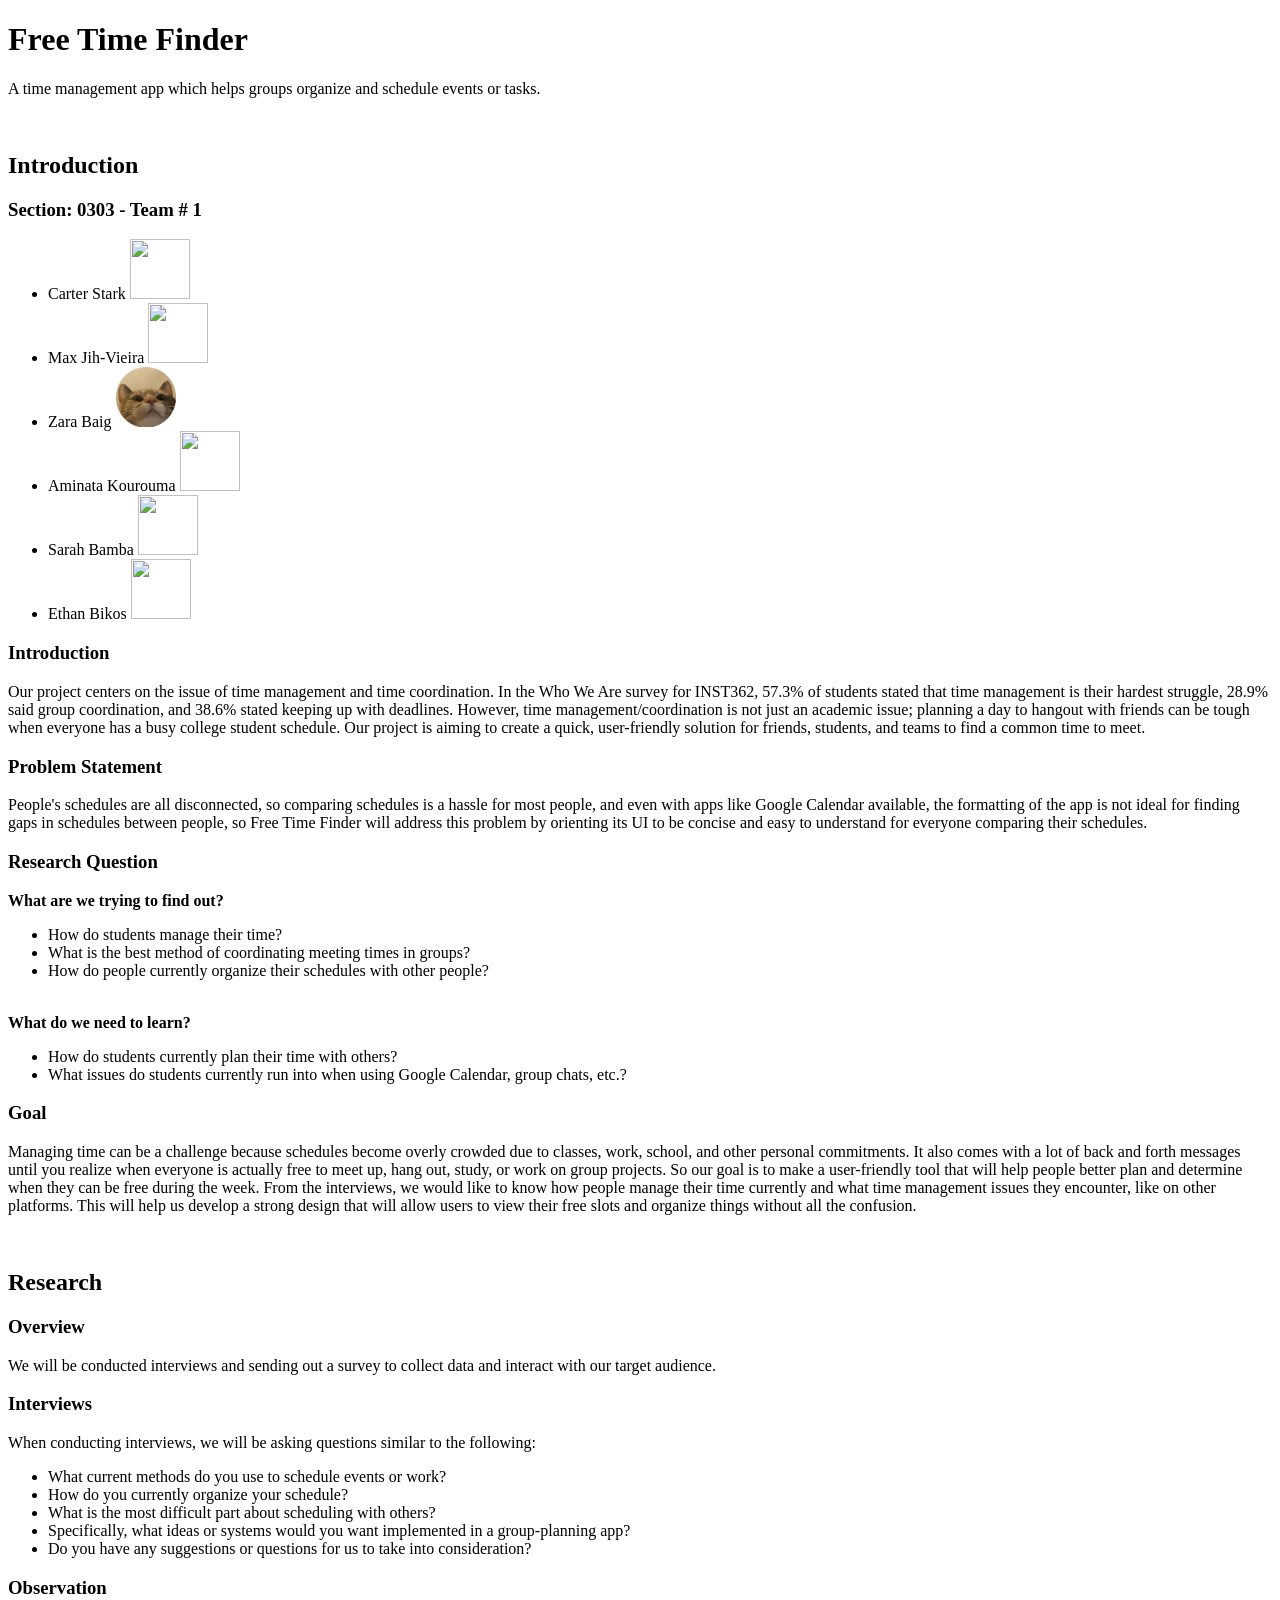
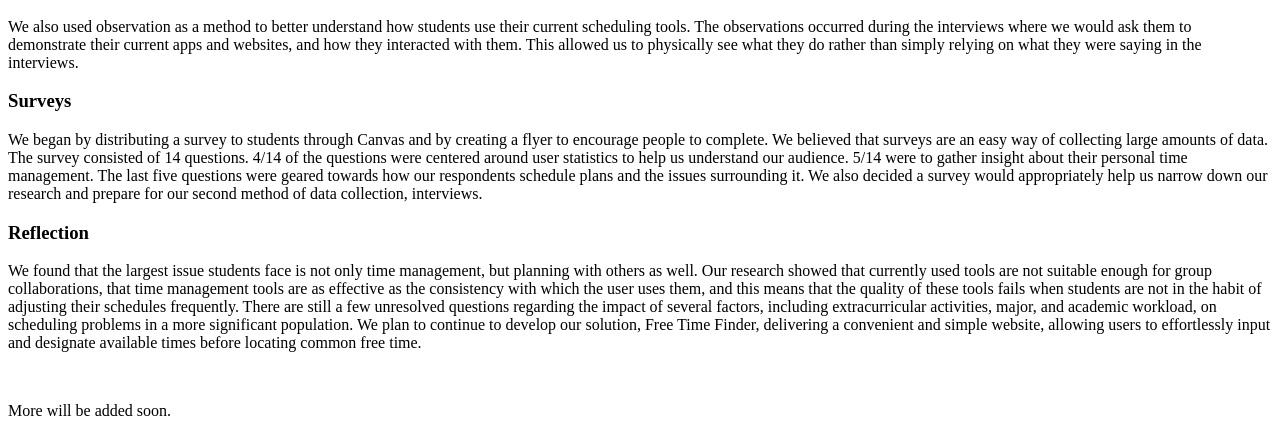
==== pages/home.html @ cfeb42d0 "Added to research section." ====
<!DOCTYPE html>
<html lang="en">
<head>
    <meta charset="UTF-8">
    <meta name="viewport" content="width=device-width, initial-scale=1.0">
    <title>Home</title>
    <link rel="icon" href="../images/ADTX7288.PNG">
    <link rel="stylesheet" href="../css/base.css">
    <link rel="stylesheet" href="../css/home.css">
</head>
<body>
    <main>
        <div class="title">
            <h1>Free Time Finder</h1>
            <p>A time management app which helps groups organize and schedule events or tasks.</p>
        </div><br>
        <div class="intro">
            <h2>Introduction</h2>
            <div id="team_info">
                <h3>Section: 0303 - Team # 1</h3>
                <ul>
                    <li>Carter Stark <img src="../images/rimuru.png" height="60px" width="60px"></li>
                    <li>Max Jih-Vieira <img src="../images/max.png" height="60px" width="60px"></li>
                    <li>Zara Baig <img src="../images/cat.png" height="60px" width="60px"></li>
                    <li>Aminata Kourouma <img src="../images/dog2.png" height="60px" width="60px"></li>
                    <li>Sarah Bamba <img src="../images/dog.png" height="60px" width="60px"></li>
                    <li>Ethan Bikos <img src="../images/554.png" height="60px" width="60px"></li>
                </ul>
            </div>
            <div id="intro">
                <h3>Introduction</h3>
                <p>
                    Our project centers on the issue of time management and time 
                    coordination. In the Who We Are survey for INST362, 57.3% of students 
                    stated that time management is their hardest struggle, 28.9% said 
                    group coordination, and 38.6% stated keeping up with deadlines. 
                    However, time management/coordination is not just an academic issue; 
                    planning a day to hangout with friends can be tough when everyone has 
                    a busy college student schedule. Our project is aiming to create a 
                    quick, user-friendly solution for friends, students, and teams to find 
                    a common time to meet.
                </p>
            </div>
            <div id="problem_statement">
                <h3>Problem Statement</h3>
                <p>
                    People's schedules are all disconnected, so comparing schedules is 
                    a hassle for most people, and even with apps like Google Calendar 
                    available, the formatting of the app is not ideal for finding gaps 
                    in schedules between people, so Free Time Finder will address this 
                    problem by orienting its UI to be concise and easy to understand 
                    for everyone comparing their schedules.
                </p>
            </div>
            <div id="research">
                <h3>Research Question</h3>
                <b>What are we trying to find out?</b><br>
                <ul id="flush_left">
                    <li>How do students manage their time?</li>
                    <li>What is the best method of coordinating meeting times in groups?</li>
                    <li>How do people currently organize their schedules with other people?</li>
                </ul><br>
                <b>What do we need to learn?</b><br>
                <ul id="flush_left">
                    <li>How do students currently plan their time with others?</li>
                    <li>What issues do students currently run into when using Google Calendar, group chats, etc.?</li>
                </ul>
            </div>
            <div id="goal">
                <h3>Goal</h3>
                <p>
                    Managing time can be a challenge because schedules become overly crowded due to classes, work, school, 
                    and other personal commitments. It also comes with a lot of back and forth messages until you realize when 
                    everyone is actually free to meet up, hang out, study, or work on group projects. So our goal is to make a 
                    user-friendly tool that will help people better plan and determine when they can be free during the week. 
                    From the interviews, we would like to know how people manage their time currently and what time management 
                    issues they encounter, like on other platforms. This will help us develop a strong design that will allow 
                    users to view their free slots and organize things without all the confusion.
                </p>
            </div>
        </div><br>
        <div class="research">
            <h2>Research</h2>
            <div id="overview">
                <h3>Overview</h3>
                <p>
                    We will be conducted interviews and sending out a survey to collect data 
                    and interact with our target audience.
                </p>
            </div>
            <div id="interviews">
                <h3>Interviews</h3>
                <p>When conducting interviews, we will be asking questions similar to the following:</p>
                <ul id="flush_left">
                    <li>What current methods do you use to schedule events or work?</li>
                    <li>How do you currently organize your schedule?</li>
                    <li>What is the most difficult part about scheduling with others?</li>
                    <li>Specifically, what ideas or systems would you want implemented in a group-planning app?</li>
                    <li>Do you have any suggestions or questions for us to take into consideration?</li>
                </ul>
            </div>
            <div id="observation">
                <h3>Observation</h3>
                <p>
                    We also used observation as a method to better understand how students use their current scheduling tools. 
                    The observations occurred during the interviews where we would ask them to demonstrate their current apps 
                    and websites, and how they interacted with them. This allowed us to physically see what they do rather than 
                    simply relying on what they were saying in the interviews.
                </p>
            </div>
            <div id="surveys">
                <h3>Surveys</h3>
                <p>
                    We began by distributing a survey to students through Canvas and by creating a flyer to encourage people to complete. 
                    We believed that surveys are an easy way of collecting large amounts of data. The survey consisted of 14 questions. 
                    4/14 of the questions were centered around user statistics to help us understand our audience. 5/14 were to gather 
                    insight about their personal time management. The last five questions were geared towards how our respondents schedule 
                    plans and the issues surrounding it. We also decided a survey would appropriately help us narrow down our research and 
                    prepare for our second method of data collection, interviews.
                </p>
            </div>
            <div class="reflection">
                <h3>Reflection</h3>
                <p>
                    We found that the largest issue students face is not only time management, but planning with others as well. Our research 
                    showed that currently used tools are not suitable enough for group collaborations, that time management tools are as effective 
                    as the consistency with which the user uses them, and this means that the quality of these tools fails when students are not in 
                    the habit of adjusting their schedules frequently. There are still a few unresolved questions regarding the impact of several 
                    factors, including extracurricular activities, major, and academic workload, on scheduling problems in a more significant population. 
                    We plan to continue to develop our solution, Free Time Finder, delivering a convenient and simple website, allowing users to 
                    effortlessly input and designate available times before locating common free time.
                </p>
            </div>
        </div><br>
        <footer>
            <p>More will be added soon.</p>
        </footer>
    </main>
</body>
</html>
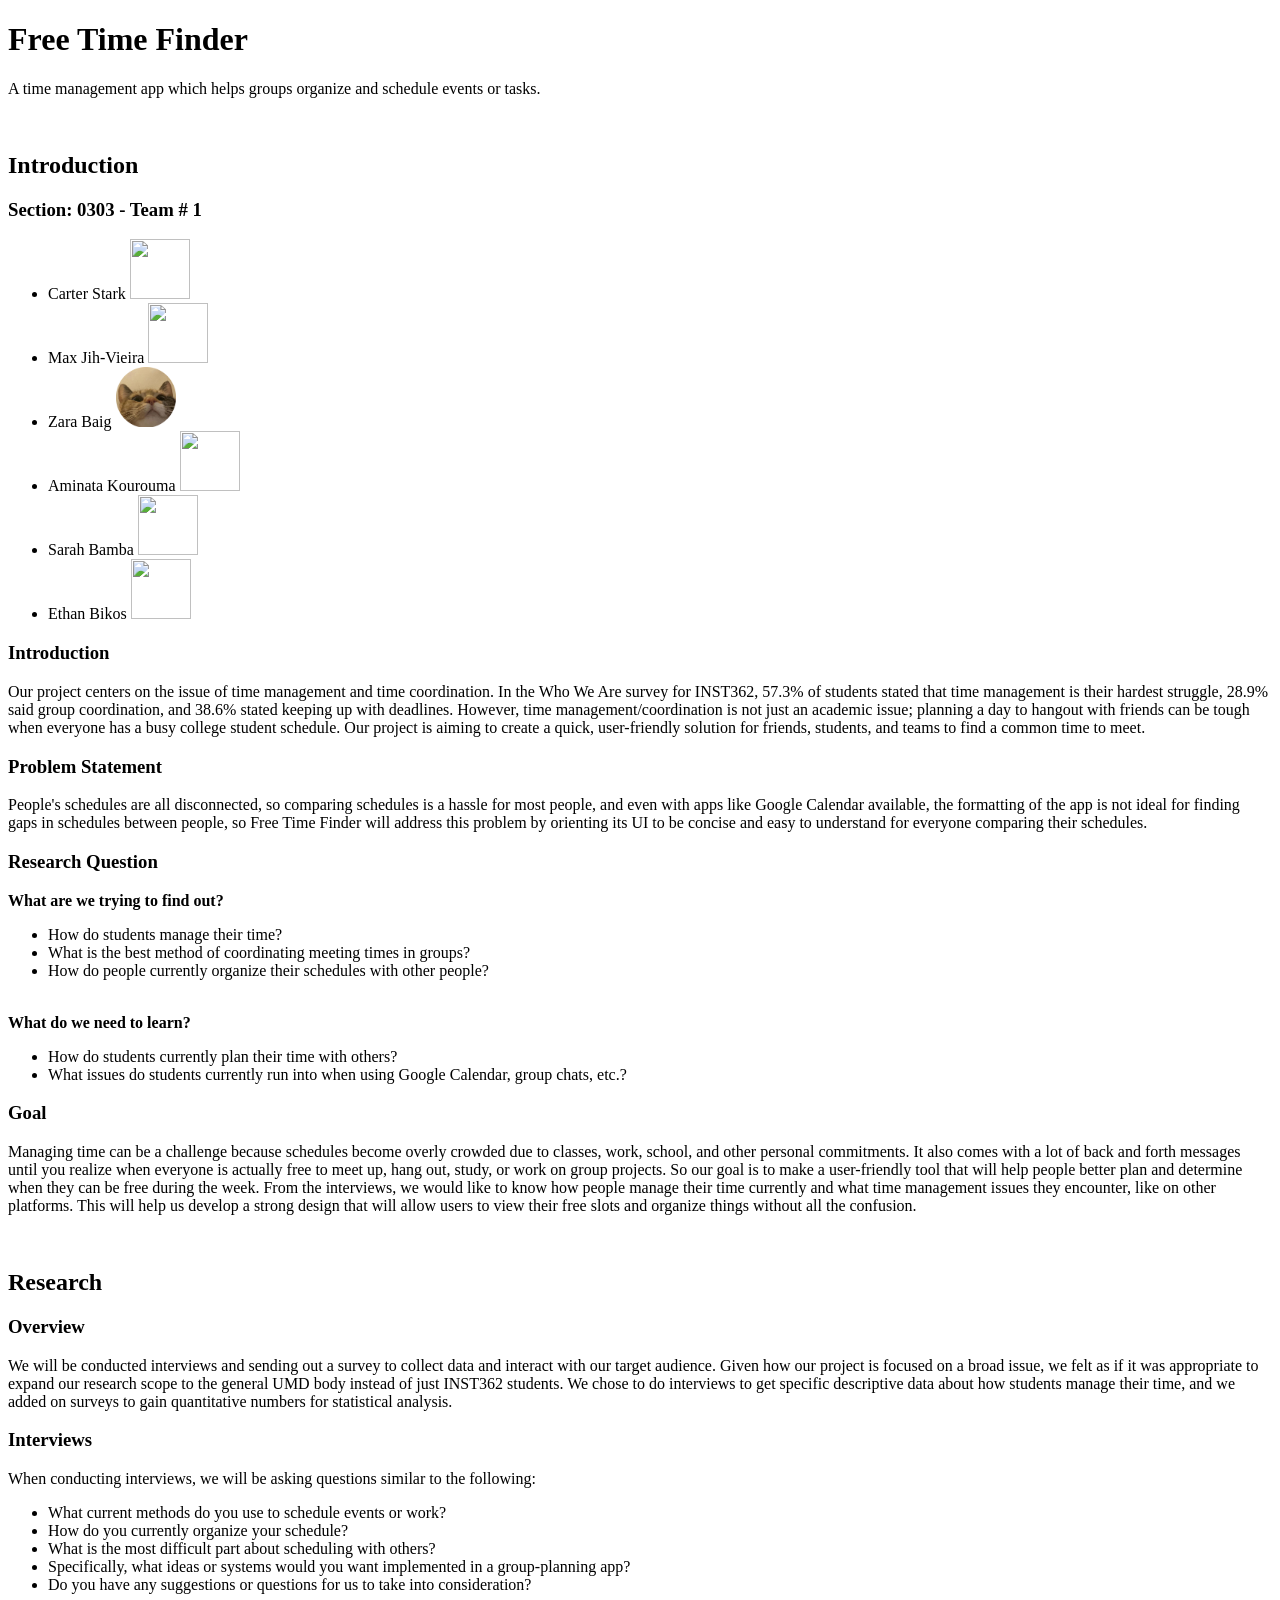
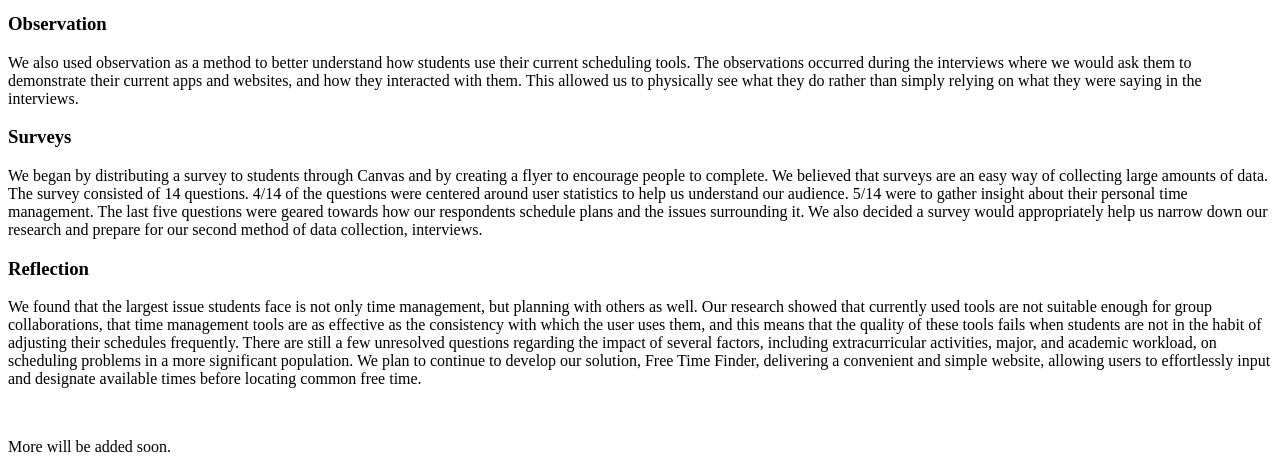
==== commit 3093ef0b: "Merge branch 'develop' of https://github.com/dev-slife/time-enforcer into develop fixed merge confli" ====
--- a/pages/home.html
+++ b/pages/home.html
@@ -85,7 +85,7 @@
                 <h3>Overview</h3>
                 <p>
                     We will be conducted interviews and sending out a survey to collect data 
-                    and interact with our target audience.
+                    and interact with our target audience. Given how our project is focused on a broad issue, we felt as if it was appropriate to expand our research scope to the general UMD body instead of just INST362 students. We chose to do interviews to get specific descriptive data about how students manage their time, and we added on surveys to gain quantitative numbers for statistical analysis.
                 </p>
             </div>
             <div id="interviews">
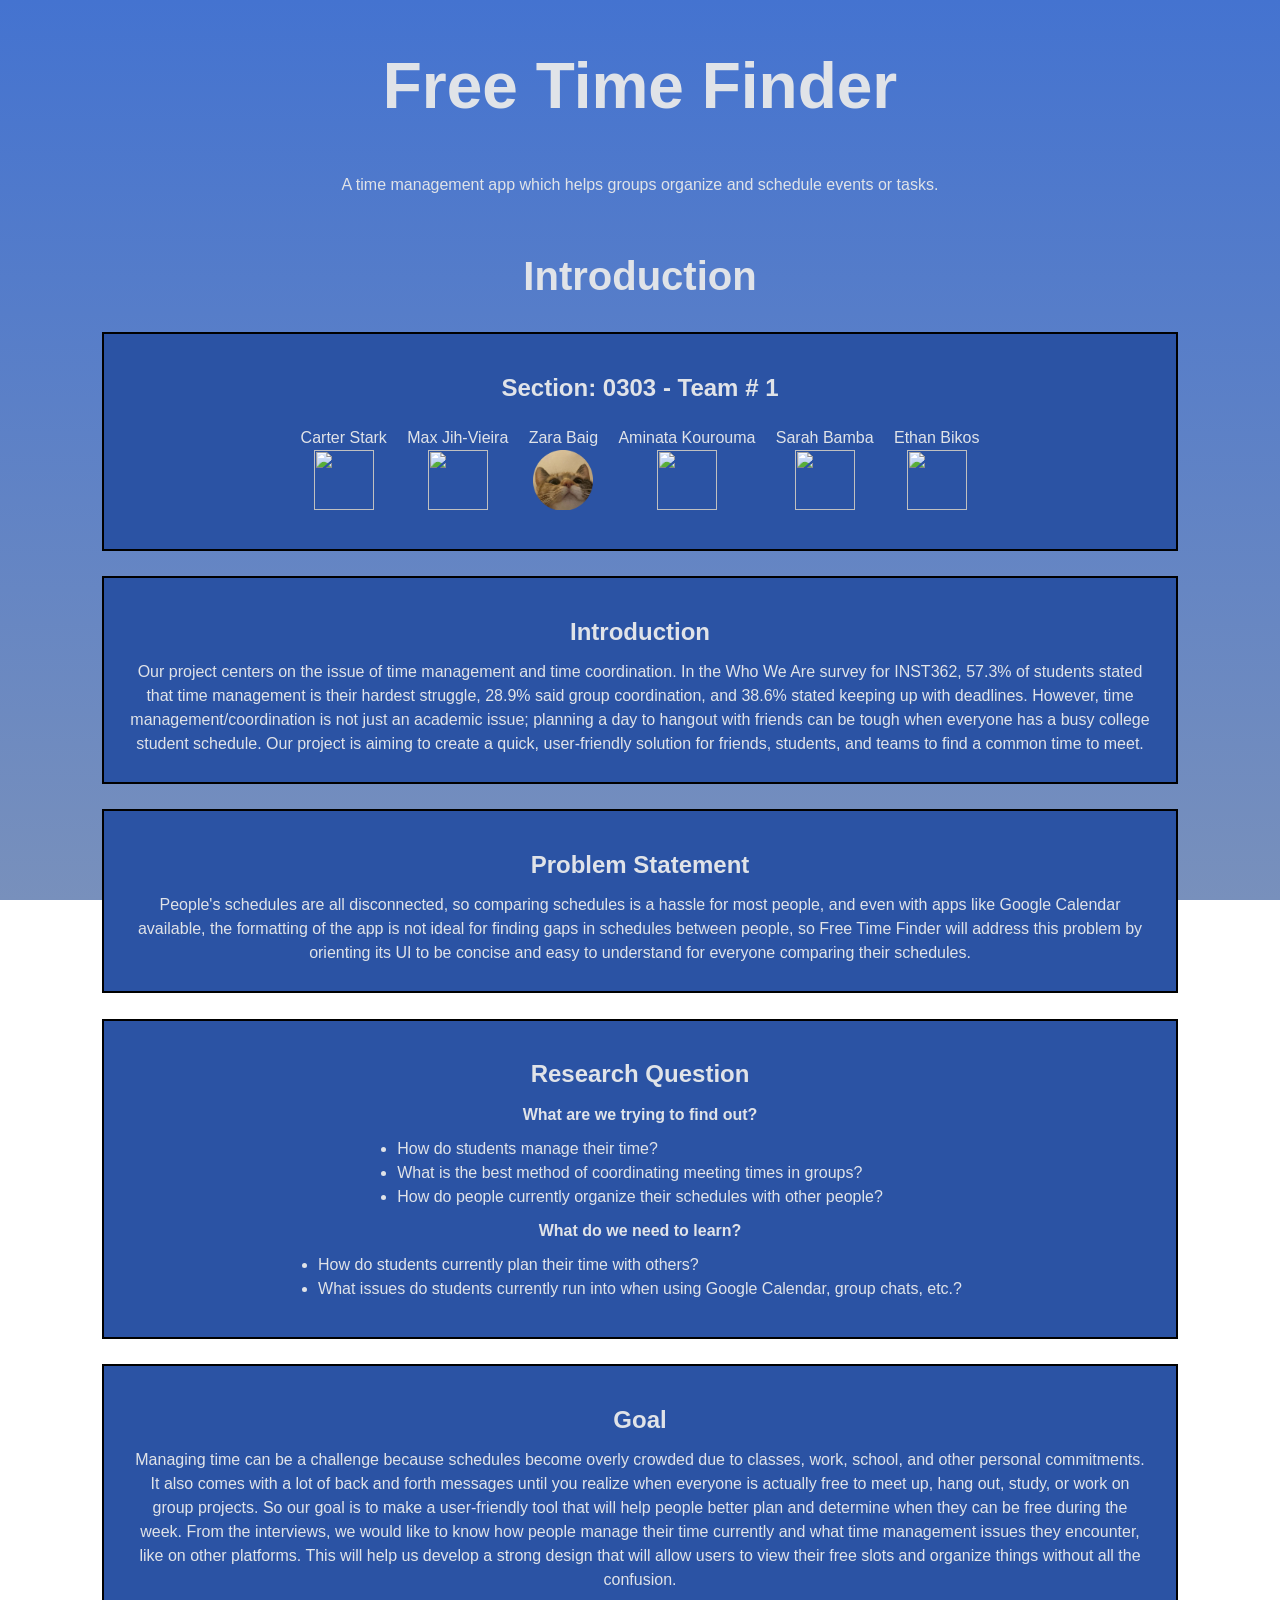
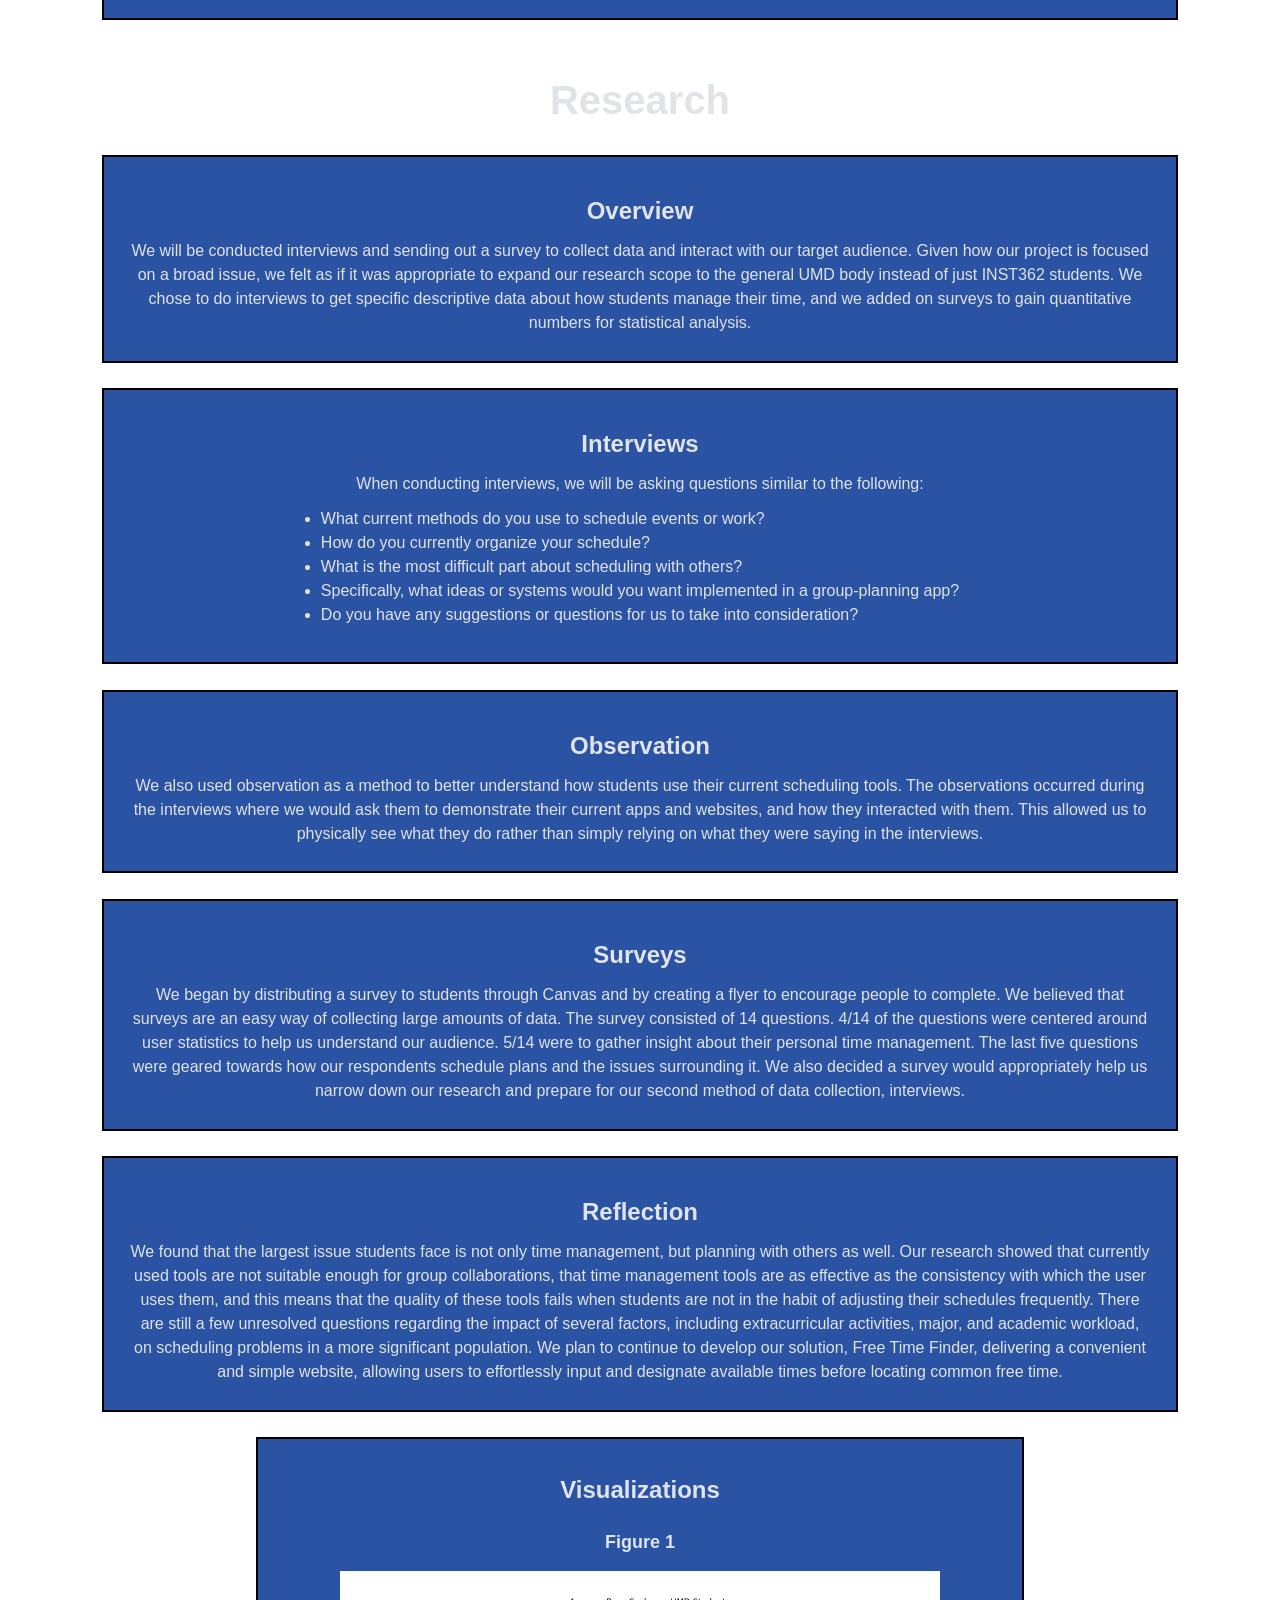
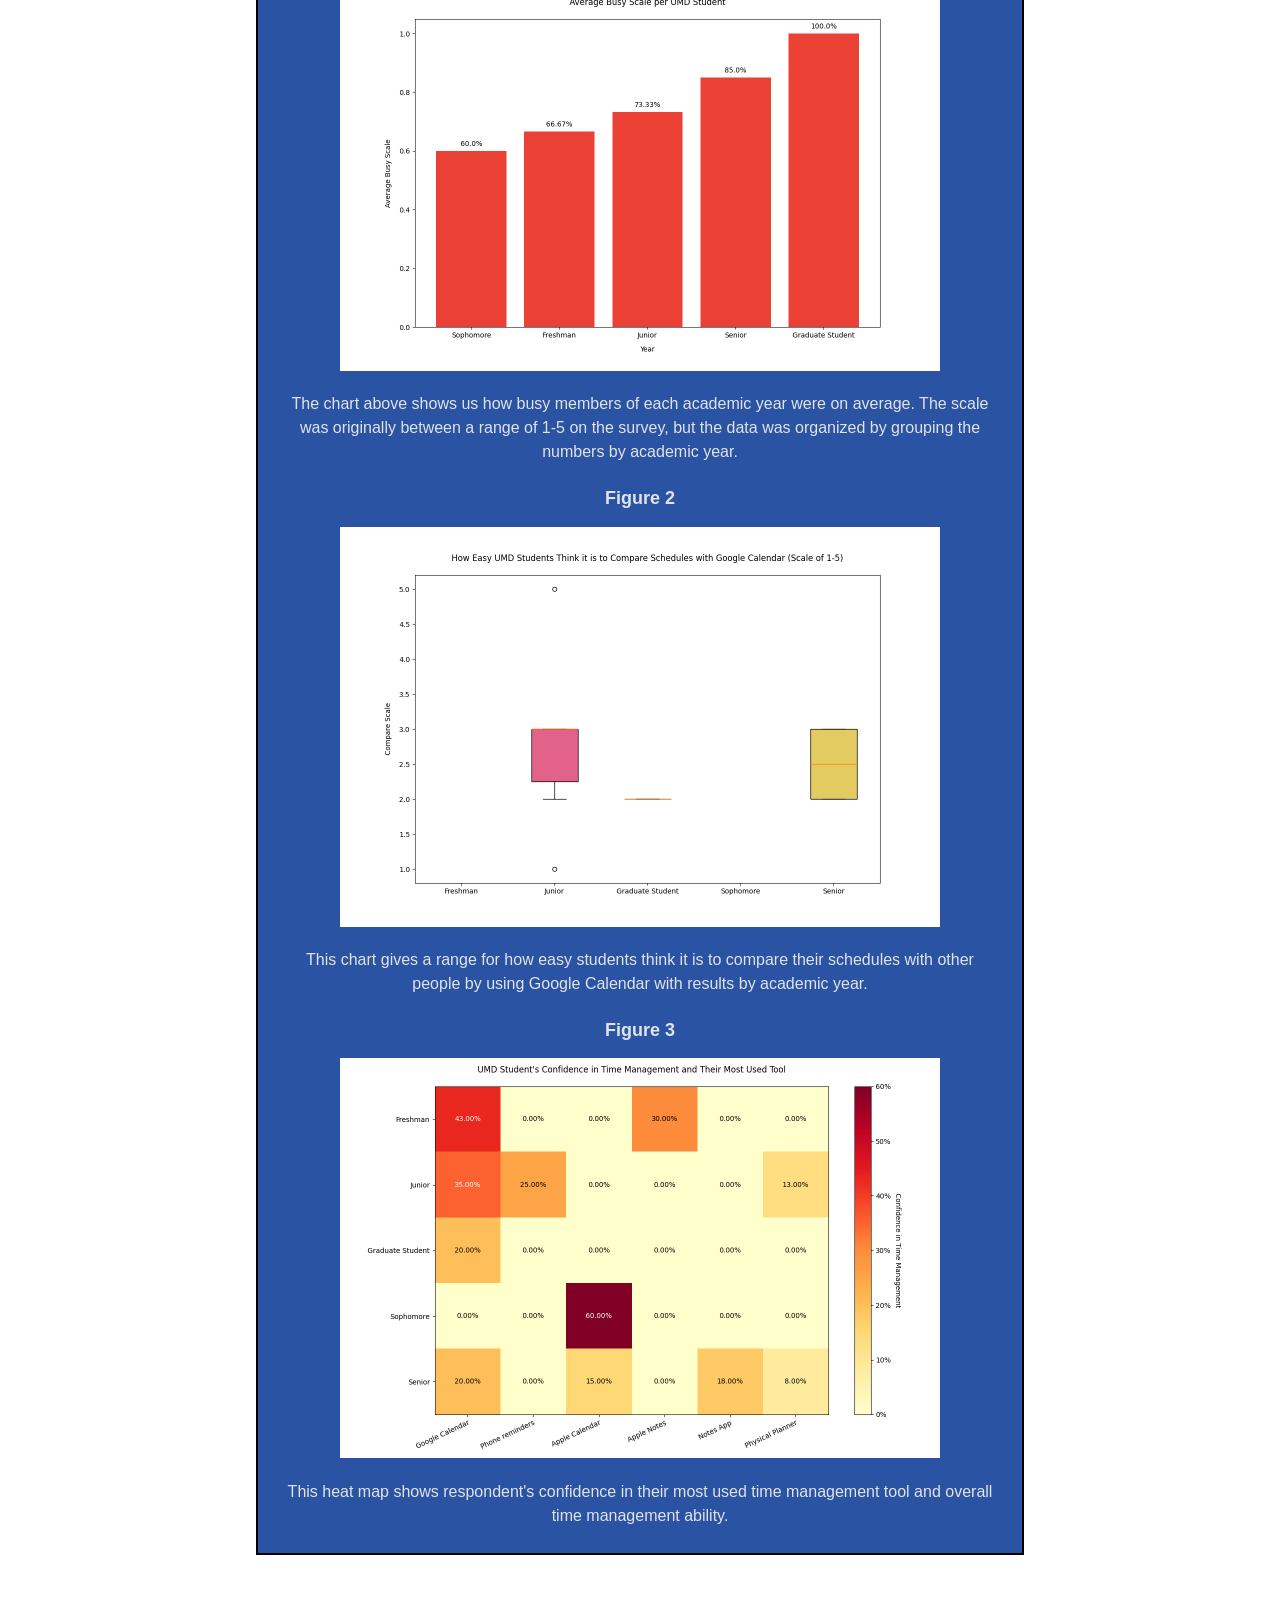
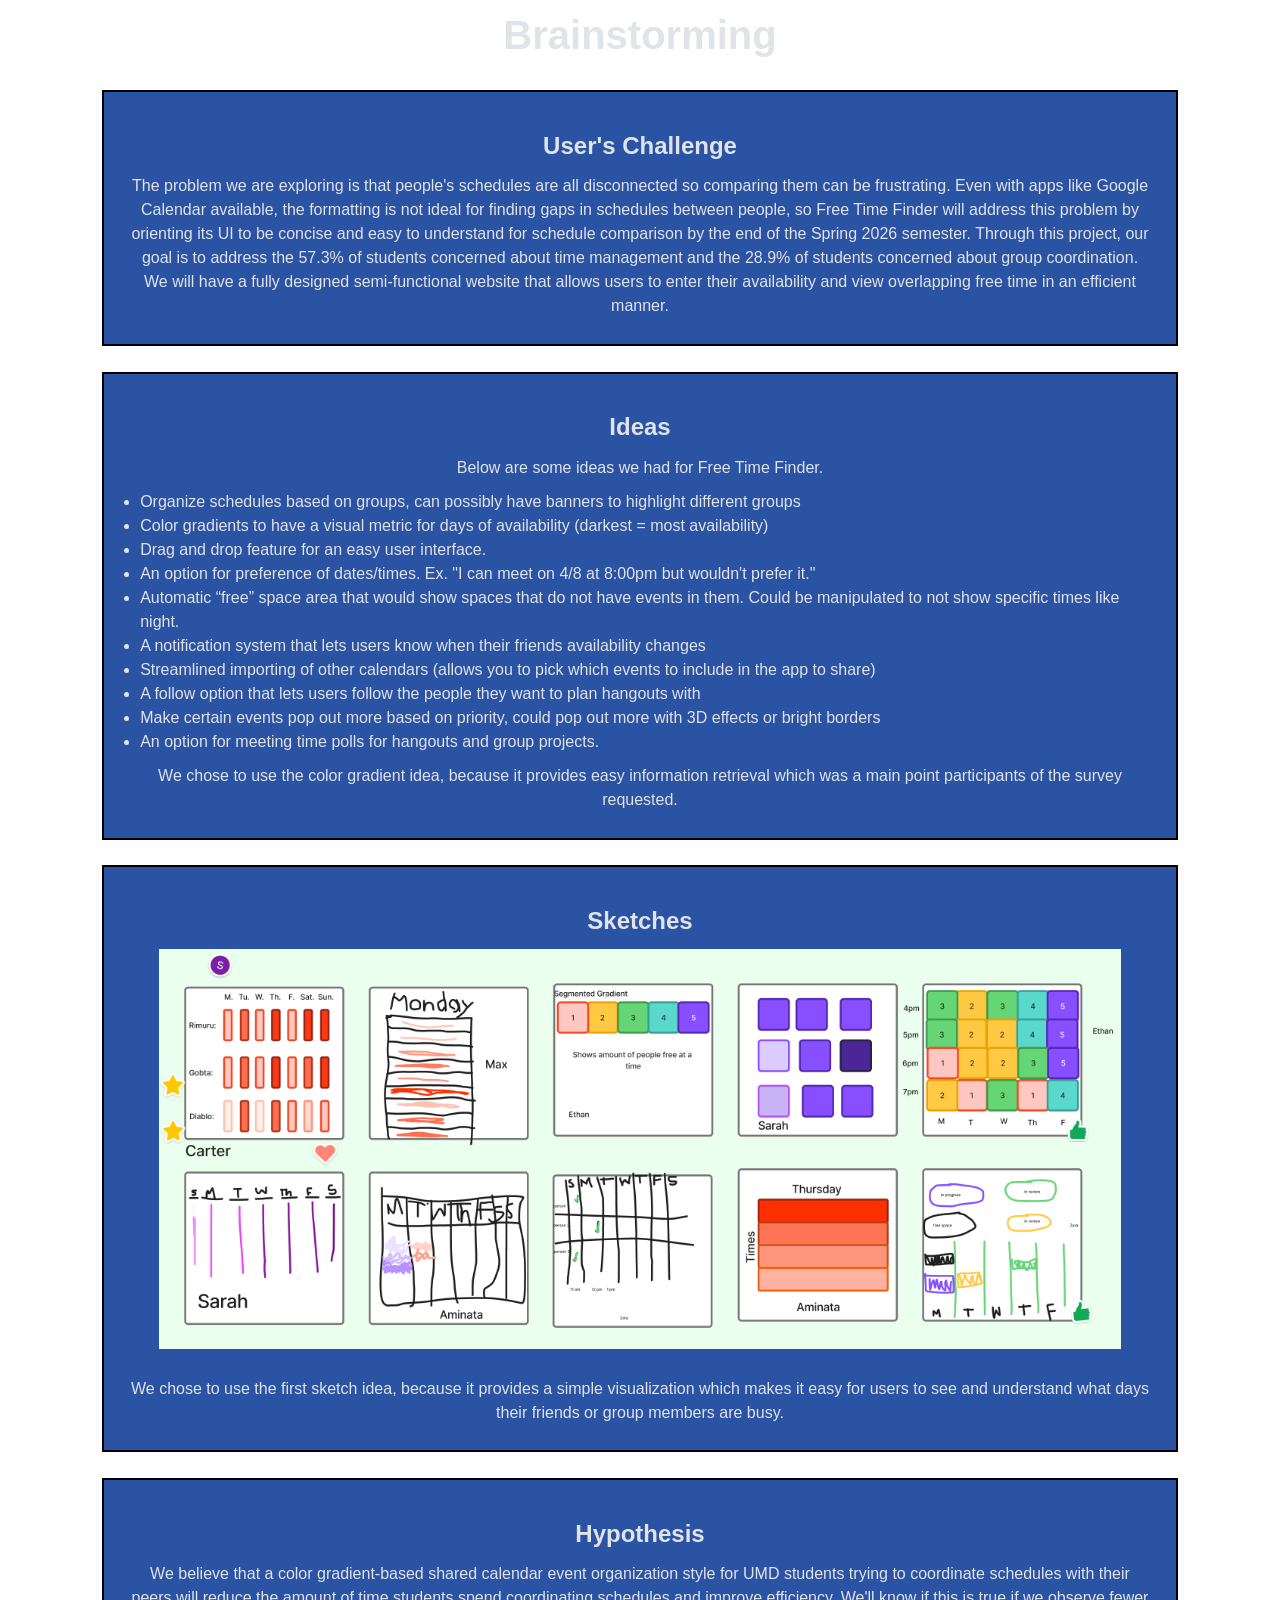
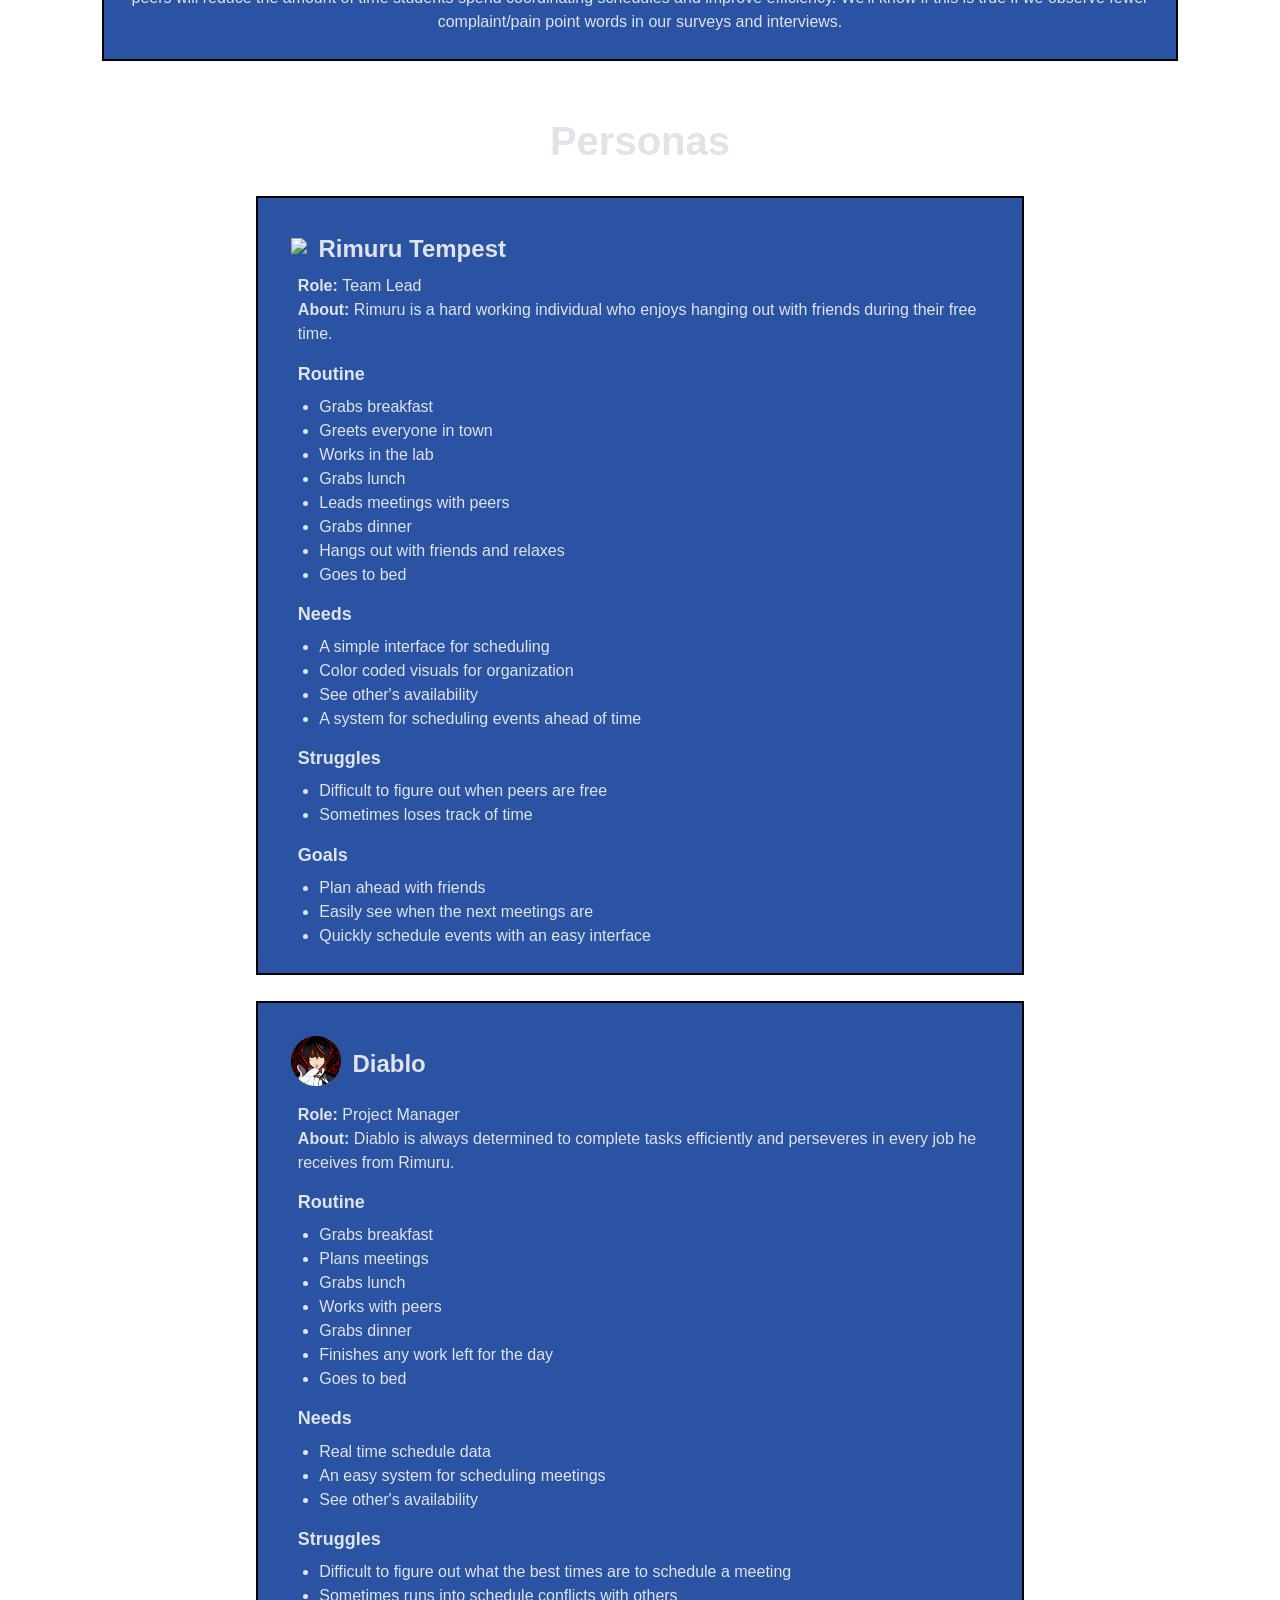
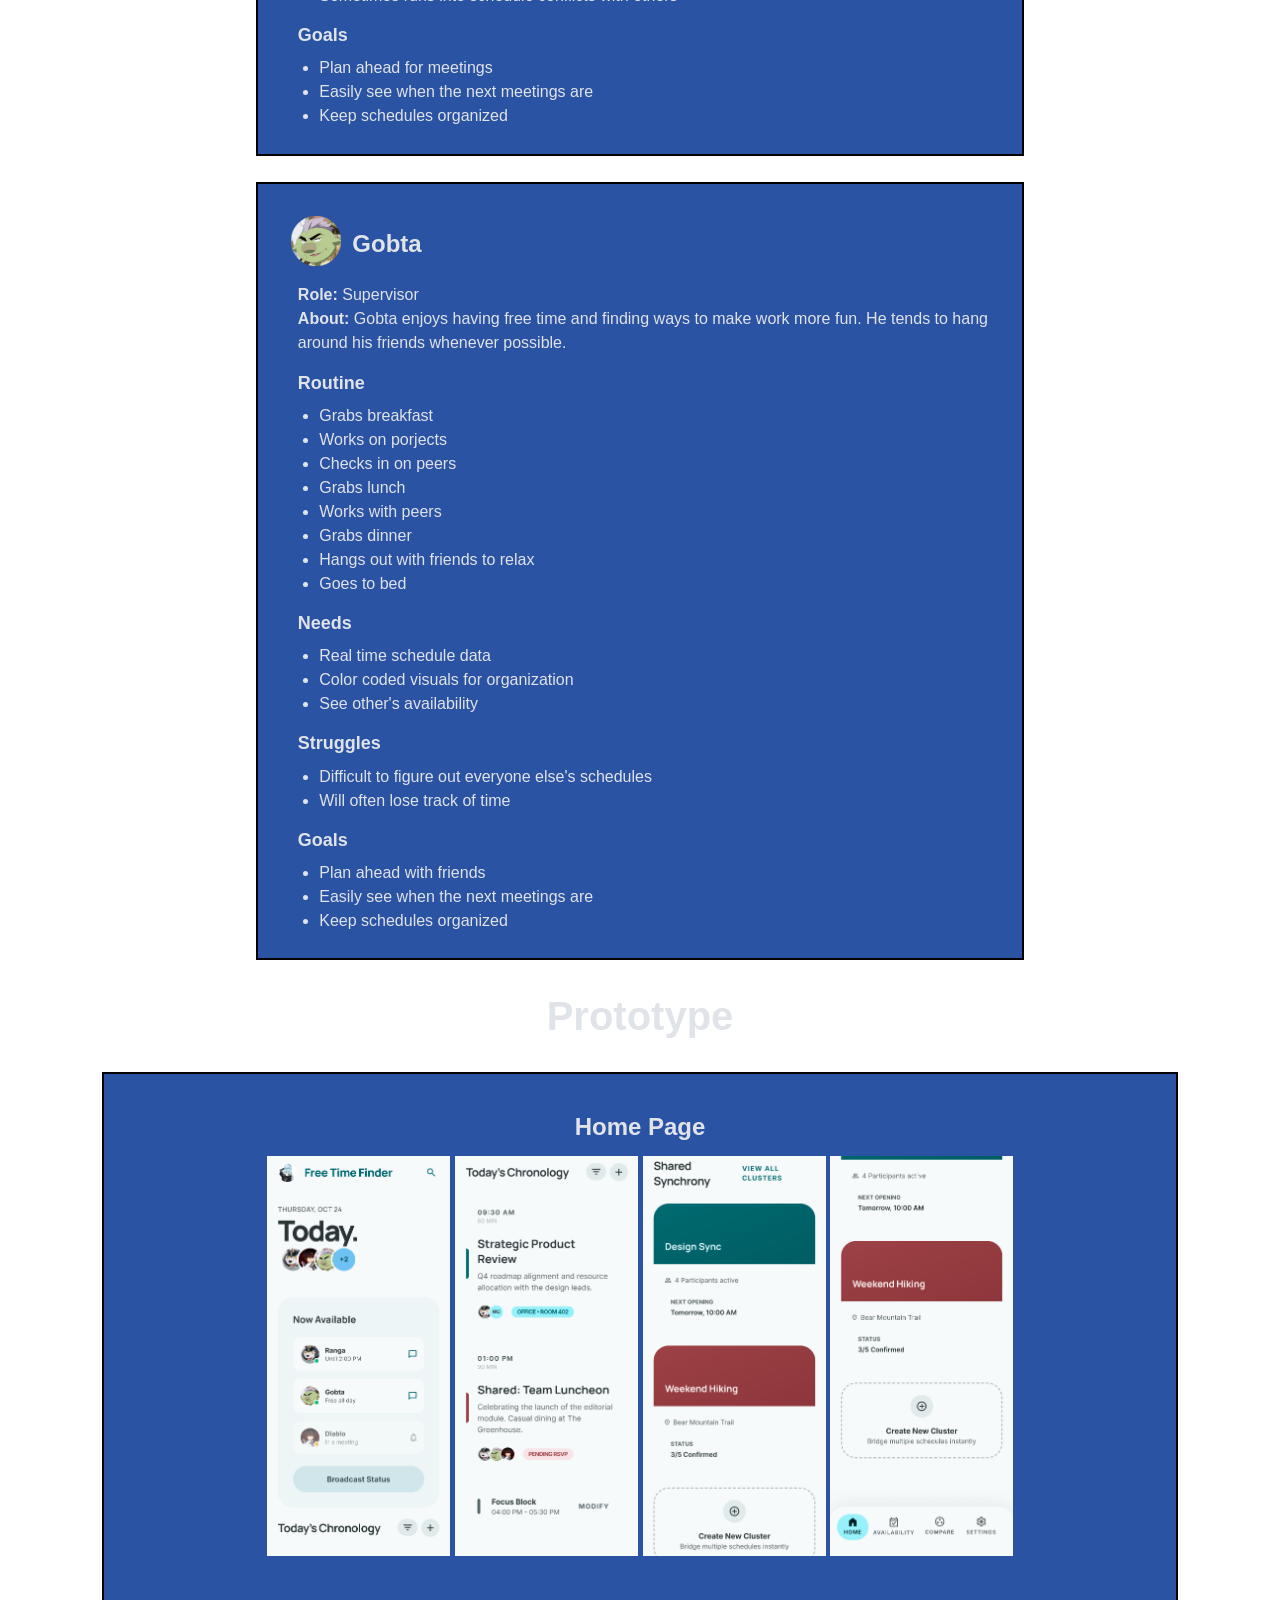
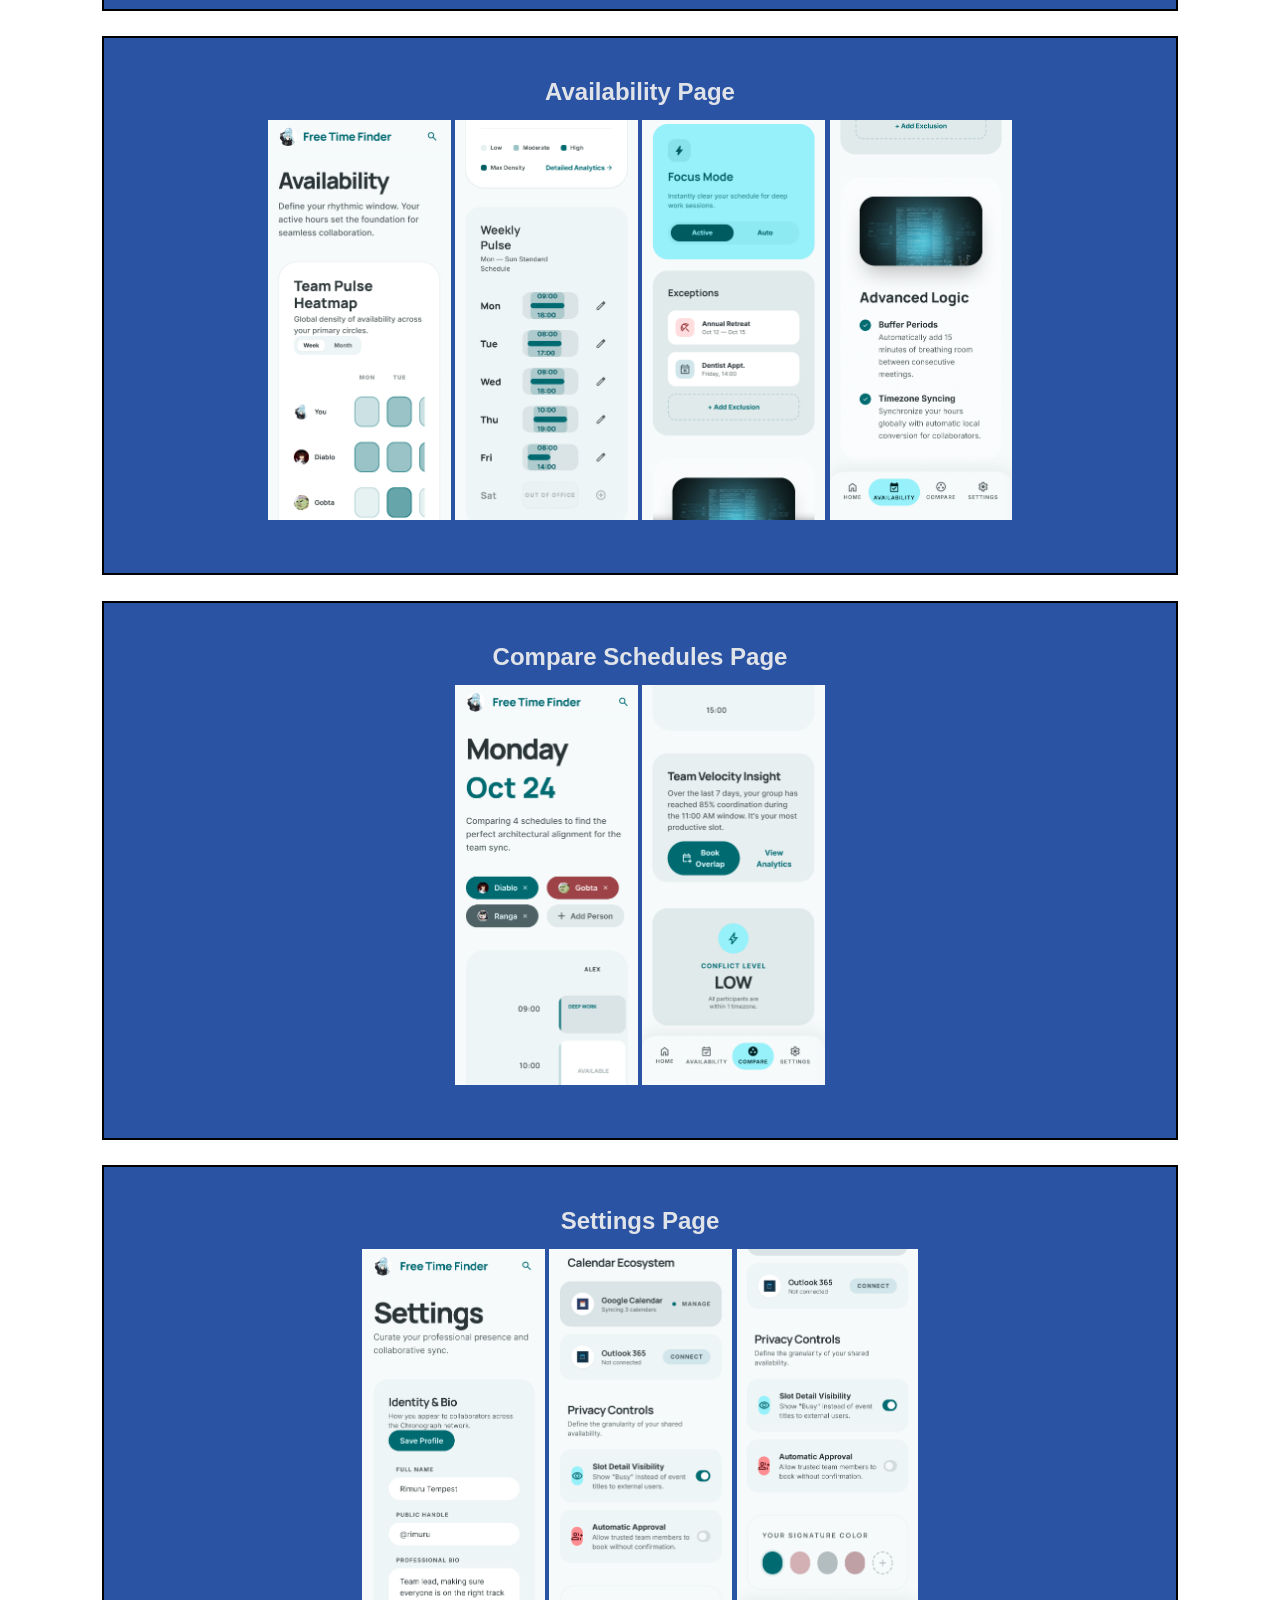
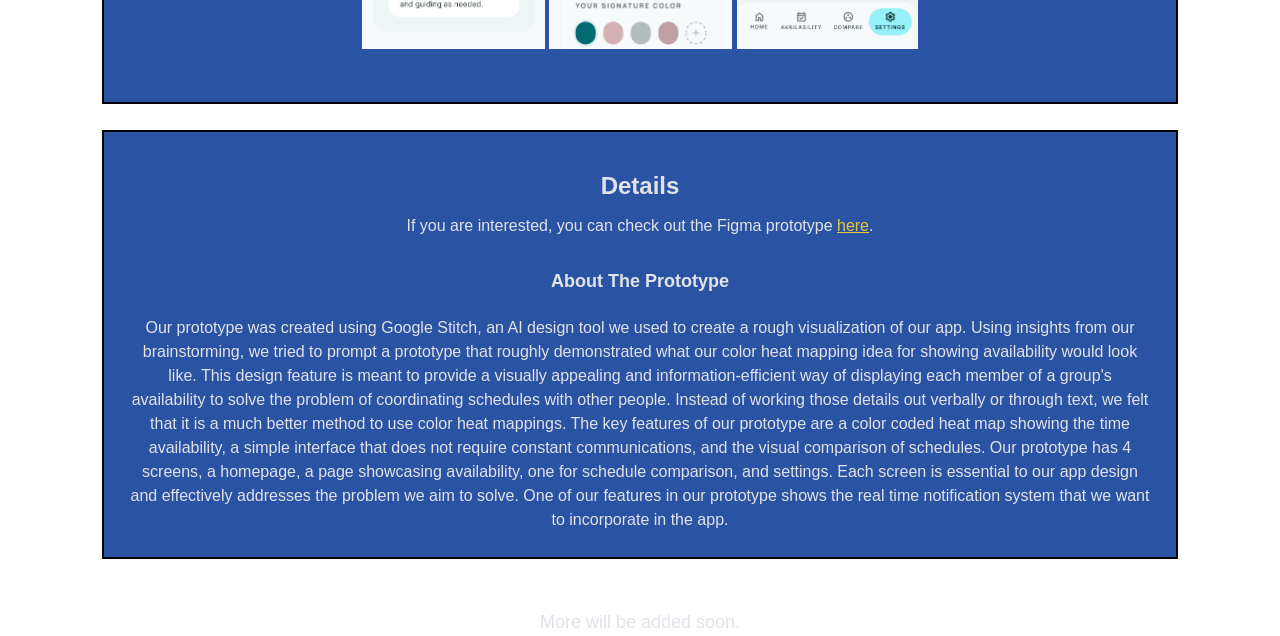
==== commit c65d5705: "added brainstorming and prototype sections." ====
--- a/pages/home.html
+++ b/pages/home.html
@@ -85,7 +85,11 @@
                 <h3>Overview</h3>
                 <p>
                     We will be conducted interviews and sending out a survey to collect data 
-                    and interact with our target audience. Given how our project is focused on a broad issue, we felt as if it was appropriate to expand our research scope to the general UMD body instead of just INST362 students. We chose to do interviews to get specific descriptive data about how students manage their time, and we added on surveys to gain quantitative numbers for statistical analysis.
+                    and interact with our target audience. Given how our project is focused on 
+                    a broad issue, we felt as if it was appropriate to expand our research scope 
+                    to the general UMD body instead of just INST362 students. We chose to do 
+                    interviews to get specific descriptive data about how students manage their 
+                    time, and we added on surveys to gain quantitative numbers for statistical analysis.
                 </p>
             </div>
             <div id="interviews">
@@ -119,7 +123,7 @@
                     prepare for our second method of data collection, interviews.
                 </p>
             </div>
-            <div class="reflection">
+            <div id="reflection">
                 <h3>Reflection</h3>
                 <p>
                     We found that the largest issue students face is not only time management, but planning with others as well. Our research 
@@ -131,6 +135,215 @@
                     effortlessly input and designate available times before locating common free time.
                 </p>
             </div>
+            <div id="visualizations">
+                <h3>Visualizations</h3>
+                <h4>Figure 1</h4>
+                <img src="/images/busy_bar.png" height="400px"><br>
+                <caption>
+                    The chart above shows us how busy members of each academic year were on average. The scale was originally between a range of 1-5 on the survey,
+                    but the data was organized by grouping the numbers by academic year.
+                </caption>
+                <h4>Figure 2</h4>
+                <img src="/images/compare_box.png" height="400px"><br>
+                <caption>
+                    This chart gives a range for how easy students think it is to compare their schedules with other people by using Google Calendar with results by academic year.
+                </caption>
+                <h4>Figure 3</h4>
+                <img src="/images/tool_heatmap.png" height="400px"><br>
+                <caption>
+                    This heat map shows respondent's confidence in their most used time management tool and overall time management ability.
+                </caption>
+            </div>
+        </div><br>
+        <div class="brainstorm">
+            <h2>Brainstorming</h2>
+            <div id="challenge">
+                <h3>User's Challenge</h3>
+                <p>
+                    The problem we are exploring is that people's schedules are all disconnected so comparing them can be frustrating. Even with apps like Google Calendar available,
+                    the formatting is not ideal for finding gaps in schedules between people, so Free Time Finder will address this problem by orienting its UI to be concise and
+                    easy to understand for schedule comparison by the end of the Spring 2026 semester. Through this project, our goal is to address the 57.3% of students concerned
+                    about time management and the 28.9% of students concerned about group coordination. We will have a fully designed semi-functional website that allows users to
+                    enter their availability and view overlapping free time in an efficient manner.
+                </p>
+            </div>
+            <div id="ideas">
+                <h3>Ideas</h3>
+                <p>Below are some ideas we had for Free Time Finder.</p>
+                <ul id="flush_left">
+                    <li>Organize schedules based on groups, can possibly have banners to highlight different groups</li>
+                    <li>Color gradients to have a visual metric for days of availability (darkest = most availability)</li>
+                    <li>Drag and drop feature for an easy user interface.</li>
+                    <li>An option for preference of dates/times. Ex. "I can meet on 4/8 at 8:00pm but wouldn't prefer it."</li>
+                    <li>Automatic “free” space area that would show spaces that do not have events in them.  Could be manipulated to not show specific times like night.</li>
+                    <li>A notification system that lets users know when their friends availability changes</li>
+                    <li>Streamlined importing of other calendars (allows you to pick which events to include in the app to share)</li>
+                    <li>A follow option that lets users follow the people they want to plan hangouts with</li>
+                    <li>Make certain events pop out more based on priority, could pop out more with 3D effects or bright borders</li>
+                    <li>An option for meeting time polls for hangouts and group projects.</li>
+                </ul>
+                <p>
+                    We chose to use the color gradient idea, because it provides easy information retrieval which was a main point participants of the survey requested.
+                </p>
+            </div>
+            <div id="sketches">
+                <h3>Sketches</h3>
+                <img src="/images/Sketches.png" height="400px"><br>
+                <p>
+                    We chose to use the first sketch idea, because it provides a simple visualization which makes it easy for users to see and understand what days their friends or group members are busy.
+                </p>
+            </div>
+            <div id="hypothesis">
+                <h3>Hypothesis</h3>
+                <p>
+                    We believe that a color gradient-based shared calendar event organization style for UMD students trying to coordinate schedules with their peers will reduce the amount of time students
+                    spend coordinating schedules and improve efficiency. We'll know if this is true if we observe fewer complaint/pain point words in our surveys and interviews.
+                </p>
+            </div>
+        </div><br>
+        <div class="personas">
+            <h2>Personas</h2>
+            <div id="rimuru">
+                <h3><img src="/images/rimuru.png" height="50px"> Rimuru Tempest</h3>
+                <p><b>Role: </b>Team Lead</p>
+                <p><b>About: </b>Rimuru is a hard working individual who enjoys hanging out with friends during their free time.</p>
+                <h4>Routine</h4>
+                <ul>
+                    <li>Grabs breakfast</li>
+                    <li>Greets everyone in town</li>
+                    <li>Works in the lab</li>
+                    <li>Grabs lunch</li>
+                    <li>Leads meetings with peers</li>
+                    <li>Grabs dinner</li>
+                    <li>Hangs out with friends and relaxes</li>
+                    <li>Goes to bed</li>
+                </ul>
+                <h4>Needs</h4>
+                <ul>
+                    <li>A simple interface for scheduling</li>
+                    <li>Color coded visuals for organization</li>
+                    <li>See other's availability</li>
+                    <li>A system for scheduling events ahead of time</li>
+                </ul>
+                <h4>Struggles</h4>
+                <ul>
+                    <li>Difficult to figure out when peers are free</li>
+                    <li>Sometimes loses track of time</li>
+                </ul>
+                <h4>Goals</h4>
+                <ul>
+                    <li>Plan ahead with friends</li>
+                    <li>Easily see when the next meetings are</li>
+                    <li>Quickly schedule events with an easy interface</li>
+                </ul>
+            </div>
+            <div id="diablo">
+                <h3><img src="/images/diablo.png" height="50px"> Diablo</h3>
+                <p><b>Role: </b>Project Manager</p>
+                <p><b>About: </b>Diablo is always determined to complete tasks efficiently and perseveres in every job he receives from Rimuru.</p>
+                <h4>Routine</h4>
+                <ul>
+                    <li>Grabs breakfast</li>
+                    <li>Plans meetings</li>
+                    <li>Grabs lunch</li>
+                    <li>Works with peers</li>
+                    <li>Grabs dinner</li>
+                    <li>Finishes any work left for the day</li>
+                    <li>Goes to bed</li>
+                </ul>
+                <h4>Needs</h4>
+                <ul>
+                    <li>Real time schedule data</li>
+                    <li>An easy system for scheduling meetings</li>
+                    <li>See other's availability</li>
+                </ul>
+                <h4>Struggles</h4>
+                <ul>
+                    <li>Difficult to figure out what the best times are to schedule a meeting</li>
+                    <li>Sometimes runs into schedule conflicts with others</li>
+                </ul>
+                <h4>Goals</h4>
+                <ul>
+                    <li>Plan ahead for meetings</li>
+                    <li>Easily see when the next meetings are</li>
+                    <li>Keep schedules organized</li>
+                </ul>
+            </div>
+            <div id="gobta">
+                <h3><img src="/images/gobta.png" height="50px"> Gobta</h3>
+                <p><b>Role: </b>Supervisor</p>
+                <p><b>About: </b>Gobta enjoys having free time and finding ways to make work more fun. He tends to hang around his friends whenever possible.</p>
+                <h4>Routine</h4>
+                <ul>
+                    <li>Grabs breakfast</li>
+                    <li>Works on porjects</li>
+                    <li>Checks in on peers</li>
+                    <li>Grabs lunch</li>
+                    <li>Works with peers</li>
+                    <li>Grabs dinner</li>
+                    <li>Hangs out with friends to relax</li>
+                    <li>Goes to bed</li>
+                </ul>
+                <h4>Needs</h4>
+                <ul>
+                    <li>Real time schedule data</li>
+                    <li>Color coded visuals for organization</li>
+                    <li>See other's availability</li>
+                </ul>
+                <h4>Struggles</h4>
+                <ul>
+                    <li>Difficult to figure out everyone else's schedules</li>
+                    <li>Will often lose track of time</li>
+                </ul>
+                <h4>Goals</h4>
+                <ul>
+                    <li>Plan ahead with friends</li>
+                    <li>Easily see when the next meetings are</li>
+                    <li>Keep schedules organized</li>
+                </ul>
+            </div>
+        </div>
+        <div class="prototype">
+            <h2>Prototype</h2>
+            <div id="home">
+                <h3>Home Page</h3>
+                <img src="/images/home_1.png" height="400px">
+                <img src="/images/home_2.png" height="400px">
+                <img src="/images/home_3.png" height="400px">
+                <img src="/images/home_4.png" height="400px"><br>
+            </div>
+            <div id="availability">
+                <h3>Availability Page</h3>
+                <img src="/images/availability_1.png" height="400px">
+                <img src="/images/availability_2.png" height="400px">
+                <img src="/images/availability_3.png" height="400px">
+                <img src="/images/availability_4.png" height="400px">
+            </div>
+            <div id="comapre">
+                <h3>Compare Schedules Page</h3>
+                <img src="/images/compare_1.png" height="400px">
+                <img src="/images/compare_2.png" height="400px">
+            </div>
+            <div id="settings">
+                <h3>Settings Page</h3>
+                <img src="/images/settings_1.png" height="400px">
+                <img src="/images/settings_2.png" height="400px">
+                <img src="/images/settings_3.png" height="400px"><br>
+            </div>
+            <div id="details">
+                <h3>Details</h3>
+                <p>If you are interested, you can check out the Figma prototype <a href="https://www.figma.com/design/wRIHmGa73bHfMAN2EkLPz5/Group-1-0303-Week-11-Prototype?node-id=0-1&t=Lg6TTbk6kbanLII1-1" target="_blank">here</a>.</p>
+                <h4>About The Prototype</h4>
+                <p>
+                    Our prototype was created using Google Stitch, an AI design tool we used to create a rough visualization of our app. Using insights from our brainstorming, we tried to prompt a prototype
+                    that roughly demonstrated what our color heat mapping idea for showing availability would look like. This design feature is meant to provide a visually appealing and information-efficient
+                    way of displaying each member of a group's availability to solve the problem of coordinating schedules with other people. Instead of working those details out verbally or through text, we
+                    felt that it is a much better method to use color heat mappings. The key features of our prototype are a color coded heat map showing the time availability, a simple interface that does not
+                    require constant communications, and the visual comparison of schedules. Our prototype has 4 screens, a homepage, a page showcasing availability, one for schedule comparison, and settings.
+                    Each screen is essential to our app design and effectively addresses the problem we aim to solve. One of our features in our prototype shows the real time notification system that we want
+                    to incorporate in the app.
+                </p>
+            </div>
         </div><br>
         <footer>
             <p>More will be added soon.</p>
--- a/css/base.css
+++ b/css/base.css
@@ -0,0 +1,73 @@
+:root {
+    /* COLOR */
+    --primary-color: #e0e3e8;
+    --secondary-color: #b2b5bb;
+    --link-color: #e9c836;
+
+    --bkg-gradient: linear-gradient(#4473d0, #7890bc);
+
+
+    /* FONT */
+    --font-primary: "Poppins", sans-serif;
+    --font-secondary: "Mulish", sans-serif;
+
+    --h1-size: 64px;
+    --h2-size: 40px;
+    --h3-size: 24px;
+    --h4-size: 18px;
+}
+
+
+* {
+    margin: 0;
+    padding: 0;
+    box-sizing: border-box;
+}
+
+html,
+body {
+    height: 100%;
+    height: 100%;
+}
+
+
+body {
+    width: 100%;
+    height: 100%;
+    line-height: 1.5;
+    font-family: var(--font-primary);
+    background: var(--bkg-gradient);
+    color: var(--primary-color);
+    background-repeat: no-repeat;
+    background-attachment: fixed;
+}
+
+footer {
+    margin: 2%;
+    font-size: 18px;
+}
+
+
+h1 {
+    font-size: var(--h1-size);
+    margin: 3%;
+}
+
+h2 {
+    font-size: var(--h2-size);
+    margin: 2%;
+}
+
+h3 {
+    font-size: var(--h3-size);
+    margin: 1%;
+}
+
+h4 {
+    font-size: var(--h4-size);
+    margin: 1%;
+}
+
+a {
+    color: var(--link-color);
+}
--- a/css/home.css
+++ b/css/home.css
@@ -0,0 +1,81 @@
+/* general css */
+main {
+    text-align: center;
+}
+
+div div{
+    padding: 2%;
+    margin: 2% 8% 0% 8%;
+    background-color: #2b53a4;
+    border: solid black 2px;
+}
+
+img {
+    margin-bottom: 2%;
+}
+
+h4 {
+    margin: 3% 2% 2% 2%;
+}
+
+#flush_left {
+    display: inline-block;
+    text-align: left;
+    padding-left: 0;
+    margin: 1%;
+}
+
+
+/* team_info id */
+#team_info ul {
+    list-style: none;
+    display: flex;
+    justify-content: center;
+}
+
+#team_info li {
+    align-items: center;
+    margin: 1%
+}
+
+#team_info li img {
+    display: block;
+    margin-left: auto;
+    margin-right: auto;
+}
+
+
+/* visualization id */
+#visualizations {
+    padding: 2%;
+    margin: 2% 20% 0% 20%;
+    background-color: #2b53a4;
+    border: solid black 2px;
+}
+
+
+/* personas class */
+.personas div {
+    padding: 2%;
+    margin: 2% 20% 0% 20%;
+    background-color: #2b53a4;
+    border: solid black 2px;
+    text-align: left;
+}
+
+.personas p {
+    margin: 0% 0% 0% 2%;
+}
+
+.personas ul {
+    margin: 0% 0% 0% 5%;
+}
+
+.personas img {
+    vertical-align: middle;
+    margin: 0px 5px 10px 0px;
+}
+
+.personas h4 {
+    margin: 2% 2% 1% 2%;
+}
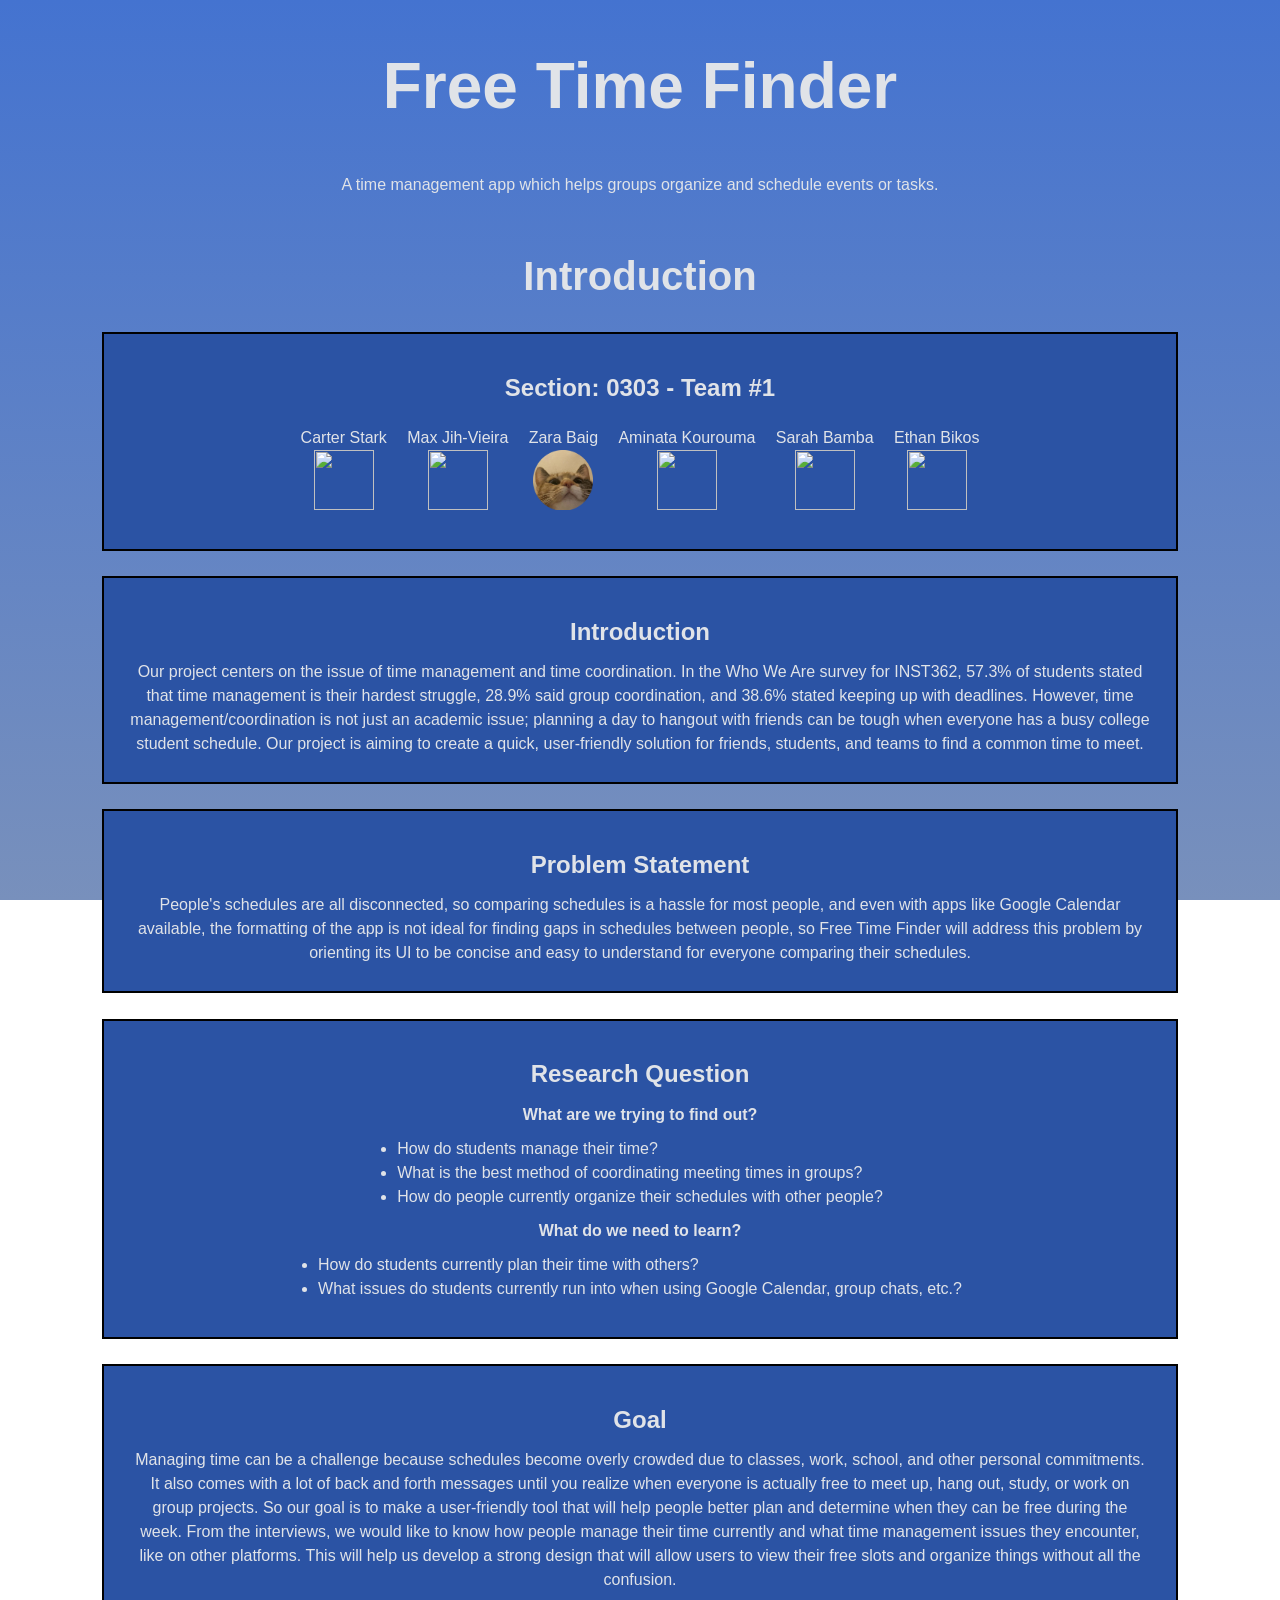
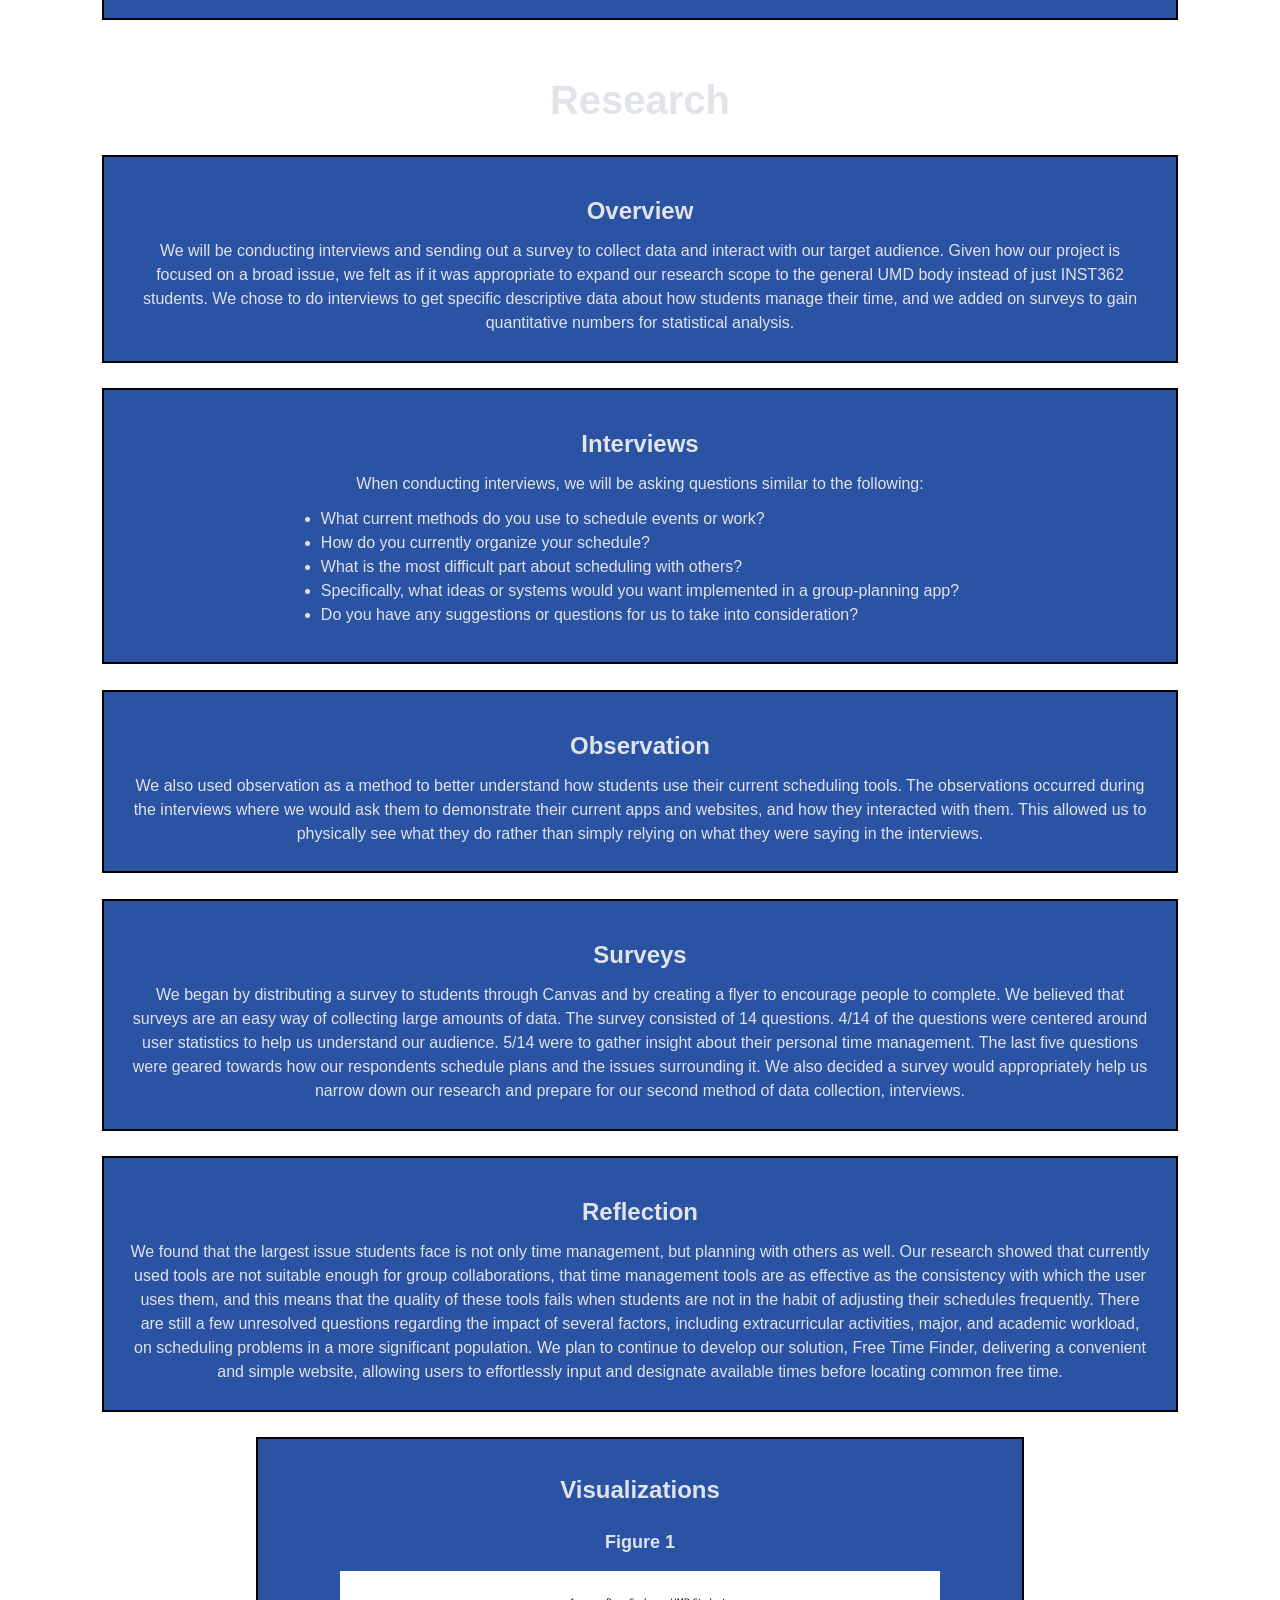
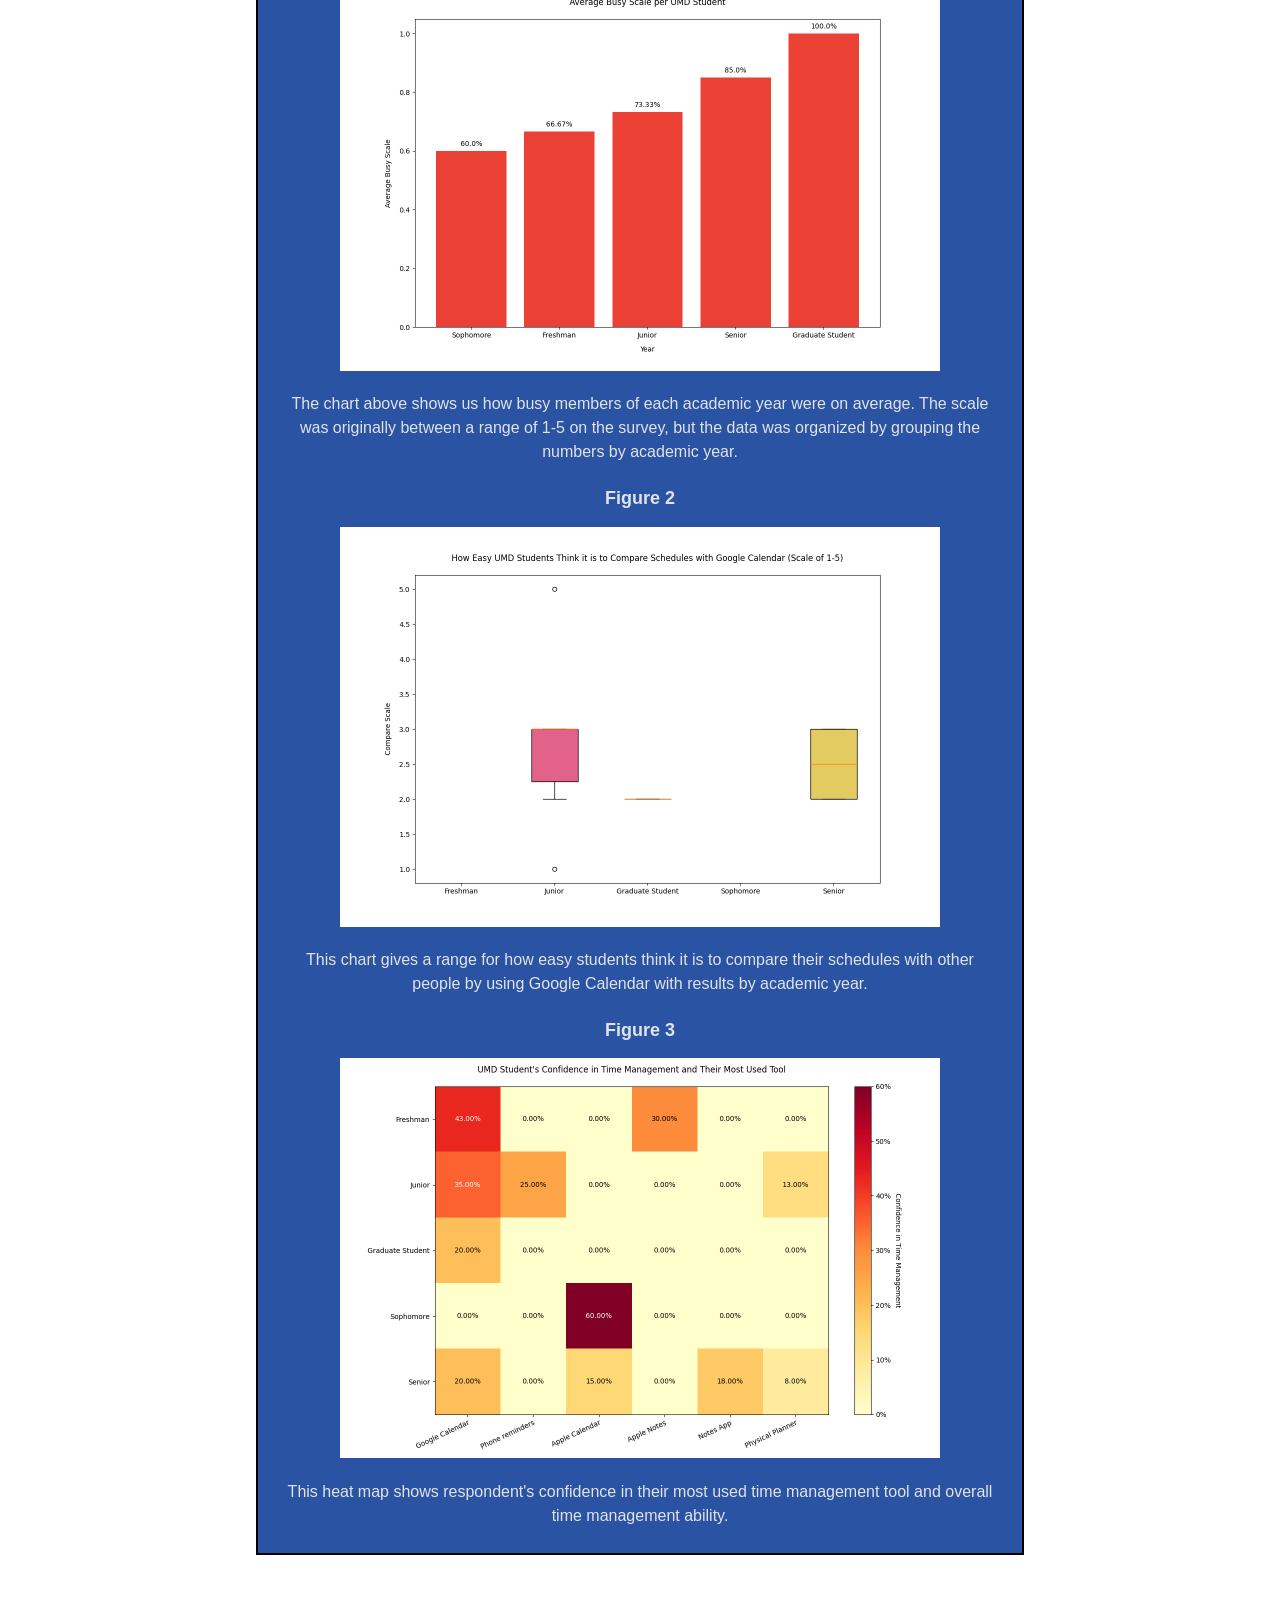
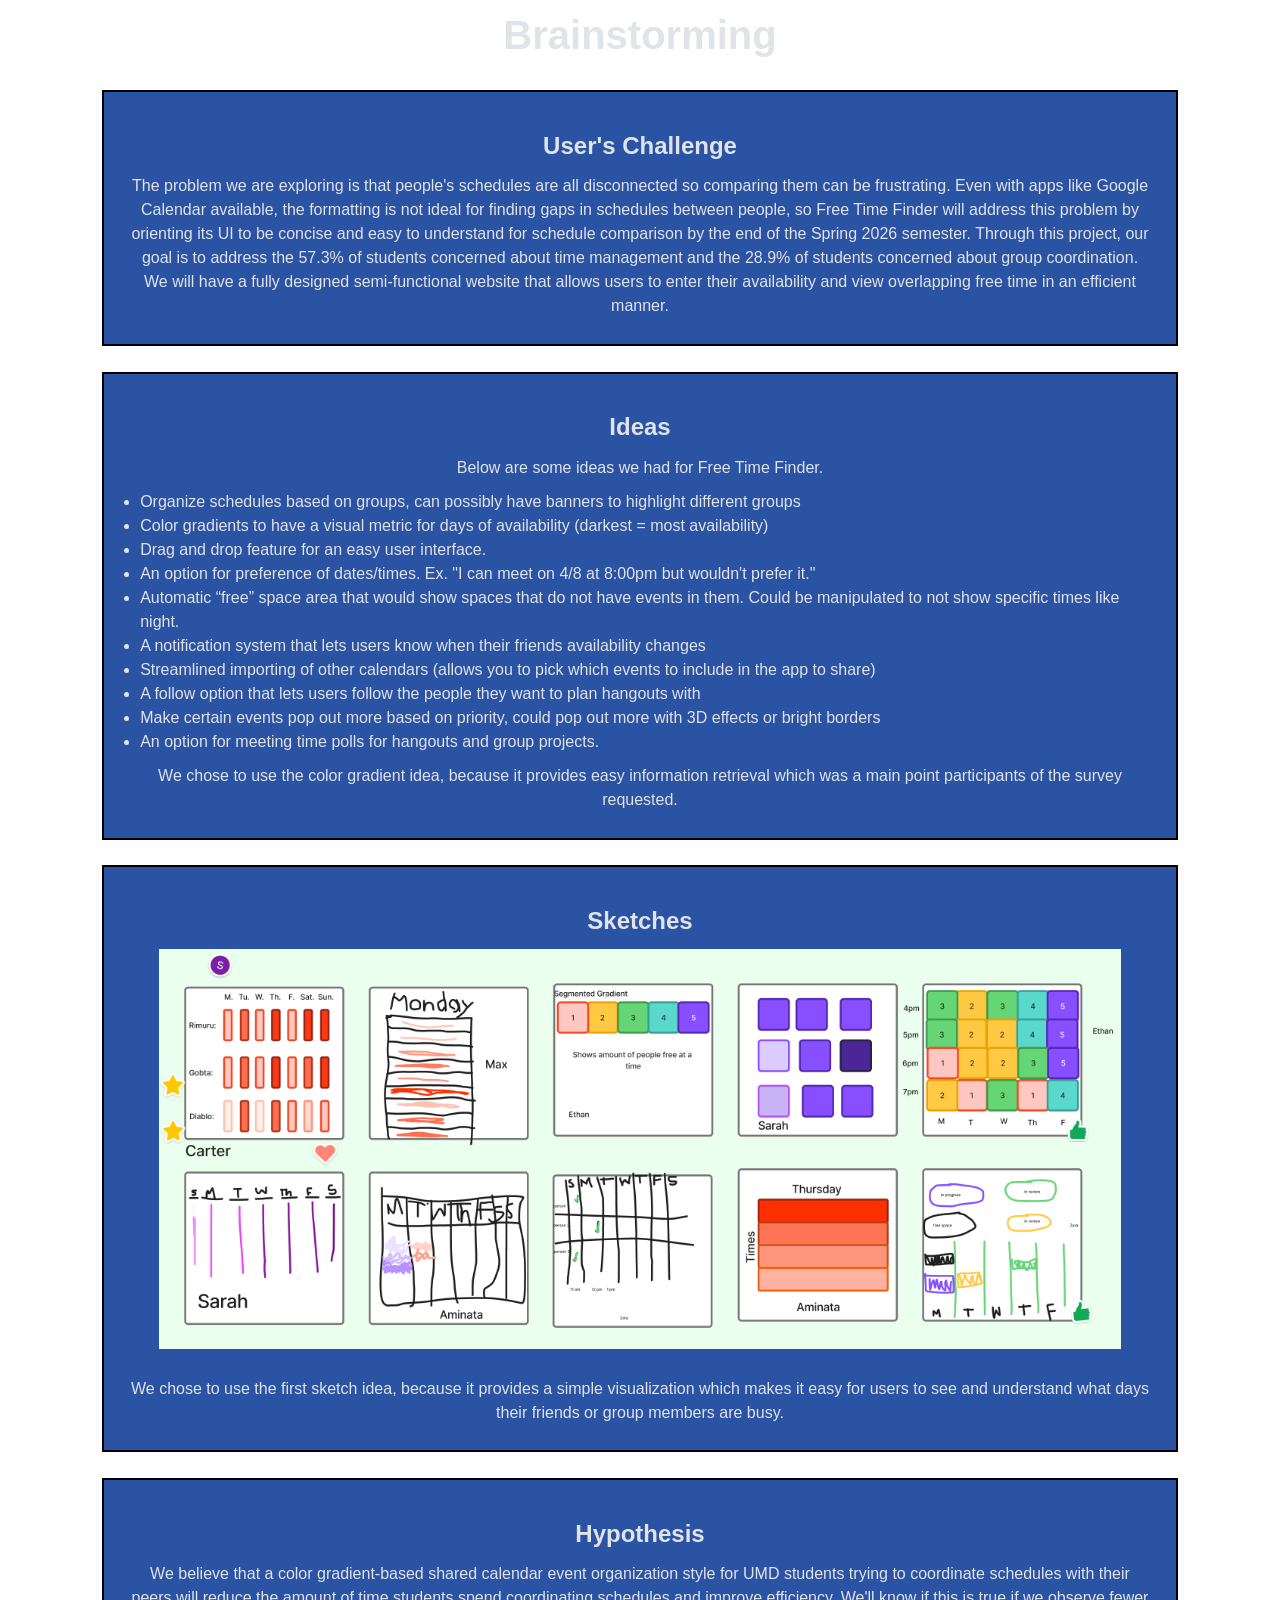
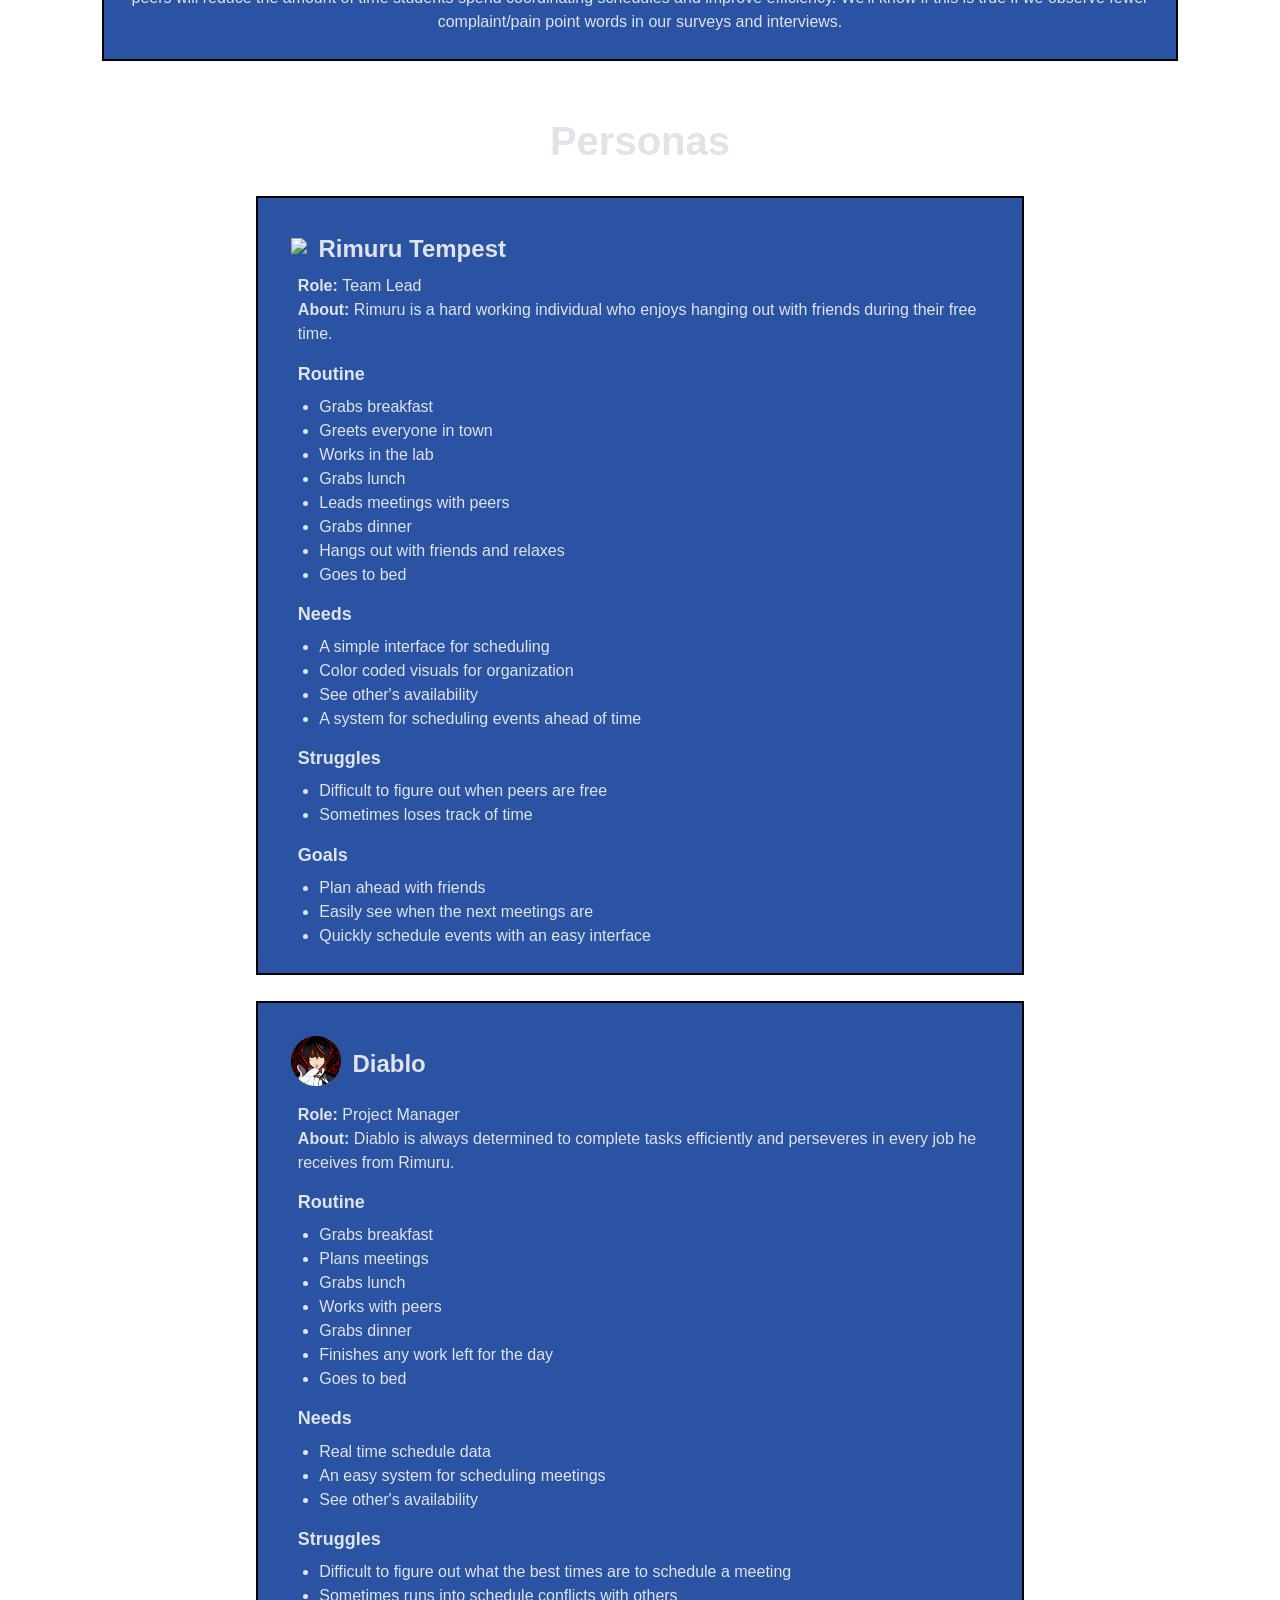
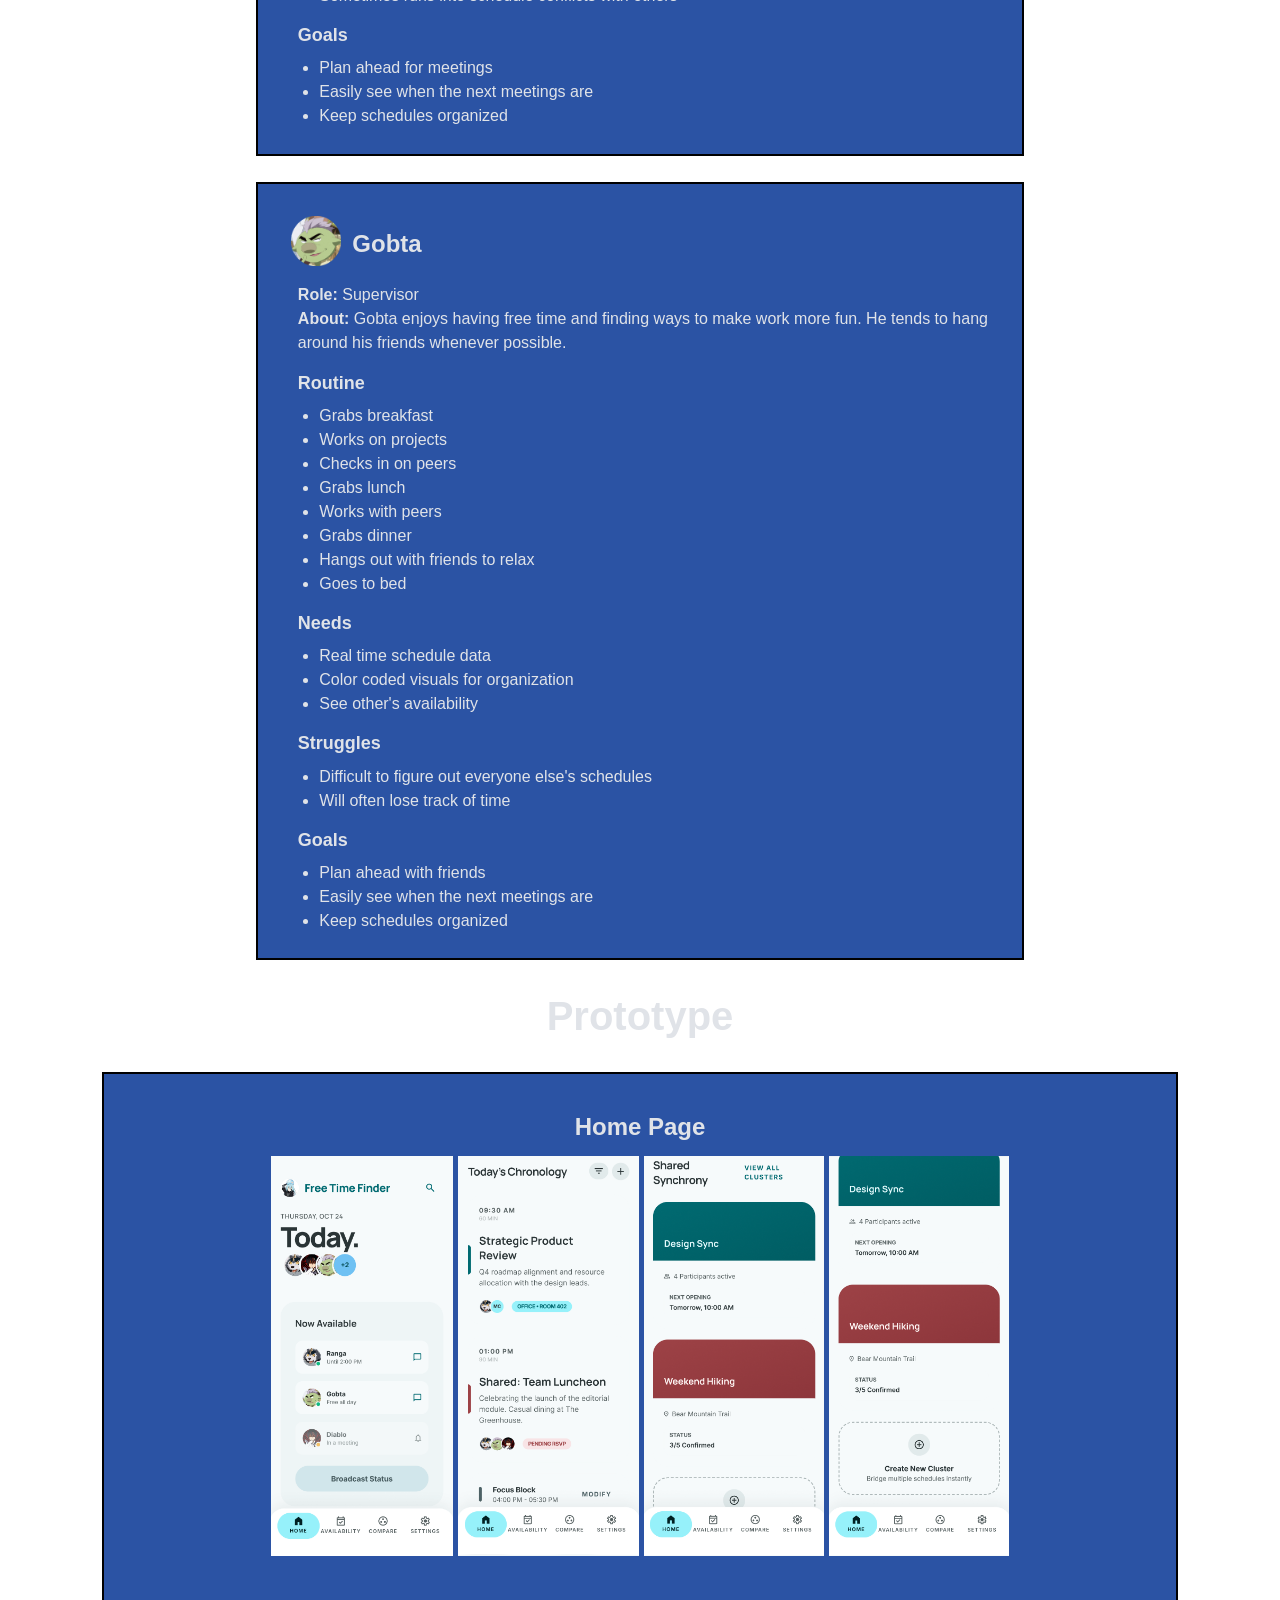
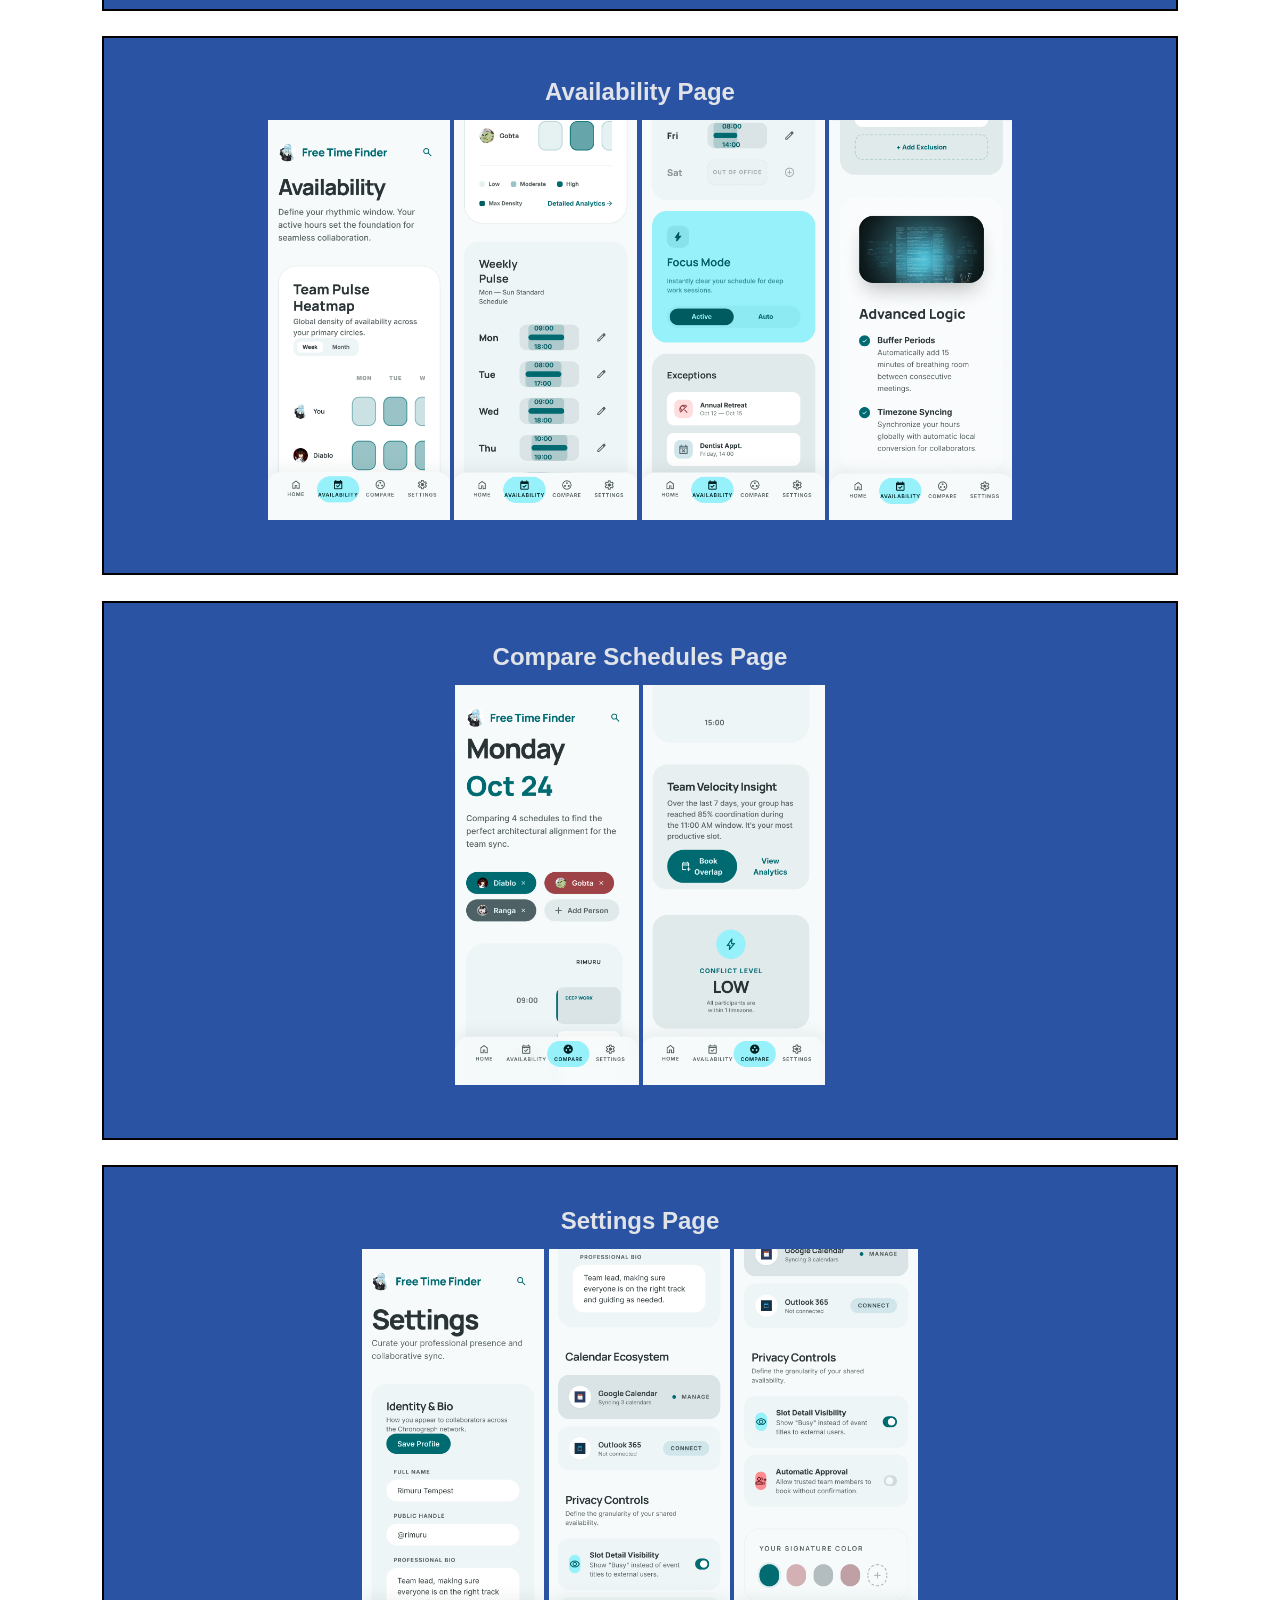
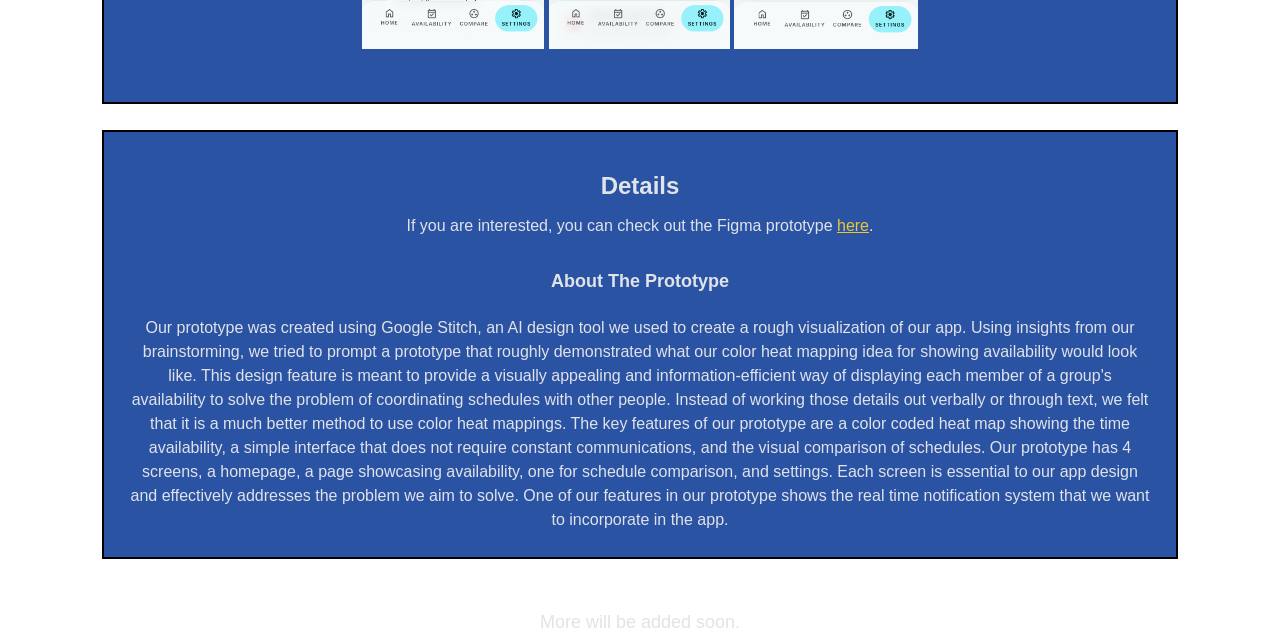
==== commit e748d690: "fixed some grammar." ====
--- a/pages/home.html
+++ b/pages/home.html
@@ -17,7 +17,7 @@
         <div class="intro">
             <h2>Introduction</h2>
             <div id="team_info">
-                <h3>Section: 0303 - Team # 1</h3>
+                <h3>Section: 0303 - Team #1</h3>
                 <ul>
                     <li>Carter Stark <img src="../images/rimuru.png" height="60px" width="60px"></li>
                     <li>Max Jih-Vieira <img src="../images/max.png" height="60px" width="60px"></li>
@@ -84,7 +84,7 @@
             <div id="overview">
                 <h3>Overview</h3>
                 <p>
-                    We will be conducted interviews and sending out a survey to collect data 
+                    We will be conducting interviews and sending out a survey to collect data 
                     and interact with our target audience. Given how our project is focused on 
                     a broad issue, we felt as if it was appropriate to expand our research scope 
                     to the general UMD body instead of just INST362 students. We chose to do 
@@ -138,18 +138,18 @@
             <div id="visualizations">
                 <h3>Visualizations</h3>
                 <h4>Figure 1</h4>
-                <img src="/images/busy_bar.png" height="400px"><br>
+                <img src="../images/busy_bar.png" height="400px"><br>
                 <caption>
                     The chart above shows us how busy members of each academic year were on average. The scale was originally between a range of 1-5 on the survey,
                     but the data was organized by grouping the numbers by academic year.
                 </caption>
                 <h4>Figure 2</h4>
-                <img src="/images/compare_box.png" height="400px"><br>
+                <img src="../images/compare_box.png" height="400px"><br>
                 <caption>
                     This chart gives a range for how easy students think it is to compare their schedules with other people by using Google Calendar with results by academic year.
                 </caption>
                 <h4>Figure 3</h4>
-                <img src="/images/tool_heatmap.png" height="400px"><br>
+                <img src="../images/tool_heatmap.png" height="400px"><br>
                 <caption>
                     This heat map shows respondent's confidence in their most used time management tool and overall time management ability.
                 </caption>
@@ -188,7 +188,7 @@
             </div>
             <div id="sketches">
                 <h3>Sketches</h3>
-                <img src="/images/Sketches.png" height="400px"><br>
+                <img src="../images/Sketches.png" height="400px"><br>
                 <p>
                     We chose to use the first sketch idea, because it provides a simple visualization which makes it easy for users to see and understand what days their friends or group members are busy.
                 </p>
@@ -204,7 +204,7 @@
         <div class="personas">
             <h2>Personas</h2>
             <div id="rimuru">
-                <h3><img src="/images/rimuru.png" height="50px"> Rimuru Tempest</h3>
+                <h3><img src="../images/rimuru.png" height="50px"> Rimuru Tempest</h3>
                 <p><b>Role: </b>Team Lead</p>
                 <p><b>About: </b>Rimuru is a hard working individual who enjoys hanging out with friends during their free time.</p>
                 <h4>Routine</h4>
@@ -238,7 +238,7 @@
                 </ul>
             </div>
             <div id="diablo">
-                <h3><img src="/images/diablo.png" height="50px"> Diablo</h3>
+                <h3><img src="../images/diablo.png" height="50px"> Diablo</h3>
                 <p><b>Role: </b>Project Manager</p>
                 <p><b>About: </b>Diablo is always determined to complete tasks efficiently and perseveres in every job he receives from Rimuru.</p>
                 <h4>Routine</h4>
@@ -270,13 +270,13 @@
                 </ul>
             </div>
             <div id="gobta">
-                <h3><img src="/images/gobta.png" height="50px"> Gobta</h3>
+                <h3><img src="../images/gobta.png" height="50px"> Gobta</h3>
                 <p><b>Role: </b>Supervisor</p>
                 <p><b>About: </b>Gobta enjoys having free time and finding ways to make work more fun. He tends to hang around his friends whenever possible.</p>
                 <h4>Routine</h4>
                 <ul>
                     <li>Grabs breakfast</li>
-                    <li>Works on porjects</li>
+                    <li>Works on projects</li>
                     <li>Checks in on peers</li>
                     <li>Grabs lunch</li>
                     <li>Works with peers</li>
@@ -307,28 +307,28 @@
             <h2>Prototype</h2>
             <div id="home">
                 <h3>Home Page</h3>
-                <img src="/images/home_1.png" height="400px">
-                <img src="/images/home_2.png" height="400px">
-                <img src="/images/home_3.png" height="400px">
-                <img src="/images/home_4.png" height="400px"><br>
+                <img src="../images/home_1.png" height="400px">
+                <img src="../images/home_2.png" height="400px">
+                <img src="../images/home_3.png" height="400px">
+                <img src="../images/home_4.png" height="400px"><br>
             </div>
             <div id="availability">
                 <h3>Availability Page</h3>
-                <img src="/images/availability_1.png" height="400px">
-                <img src="/images/availability_2.png" height="400px">
-                <img src="/images/availability_3.png" height="400px">
-                <img src="/images/availability_4.png" height="400px">
+                <img src="../images/availability_1.png" height="400px">
+                <img src="../images/availability_2.png" height="400px">
+                <img src="../images/availability_3.png" height="400px">
+                <img src="../images/availability_4.png" height="400px">
             </div>
             <div id="comapre">
                 <h3>Compare Schedules Page</h3>
-                <img src="/images/compare_1.png" height="400px">
-                <img src="/images/compare_2.png" height="400px">
+                <img src="../images/compare_1.png" height="400px">
+                <img src="../images/compare_2.png" height="400px">
             </div>
             <div id="settings">
                 <h3>Settings Page</h3>
-                <img src="/images/settings_1.png" height="400px">
-                <img src="/images/settings_2.png" height="400px">
-                <img src="/images/settings_3.png" height="400px"><br>
+                <img src="../images/settings_1.png" height="400px">
+                <img src="../images/settings_2.png" height="400px">
+                <img src="../images/settings_3.png" height="400px"><br>
             </div>
             <div id="details">
                 <h3>Details</h3>
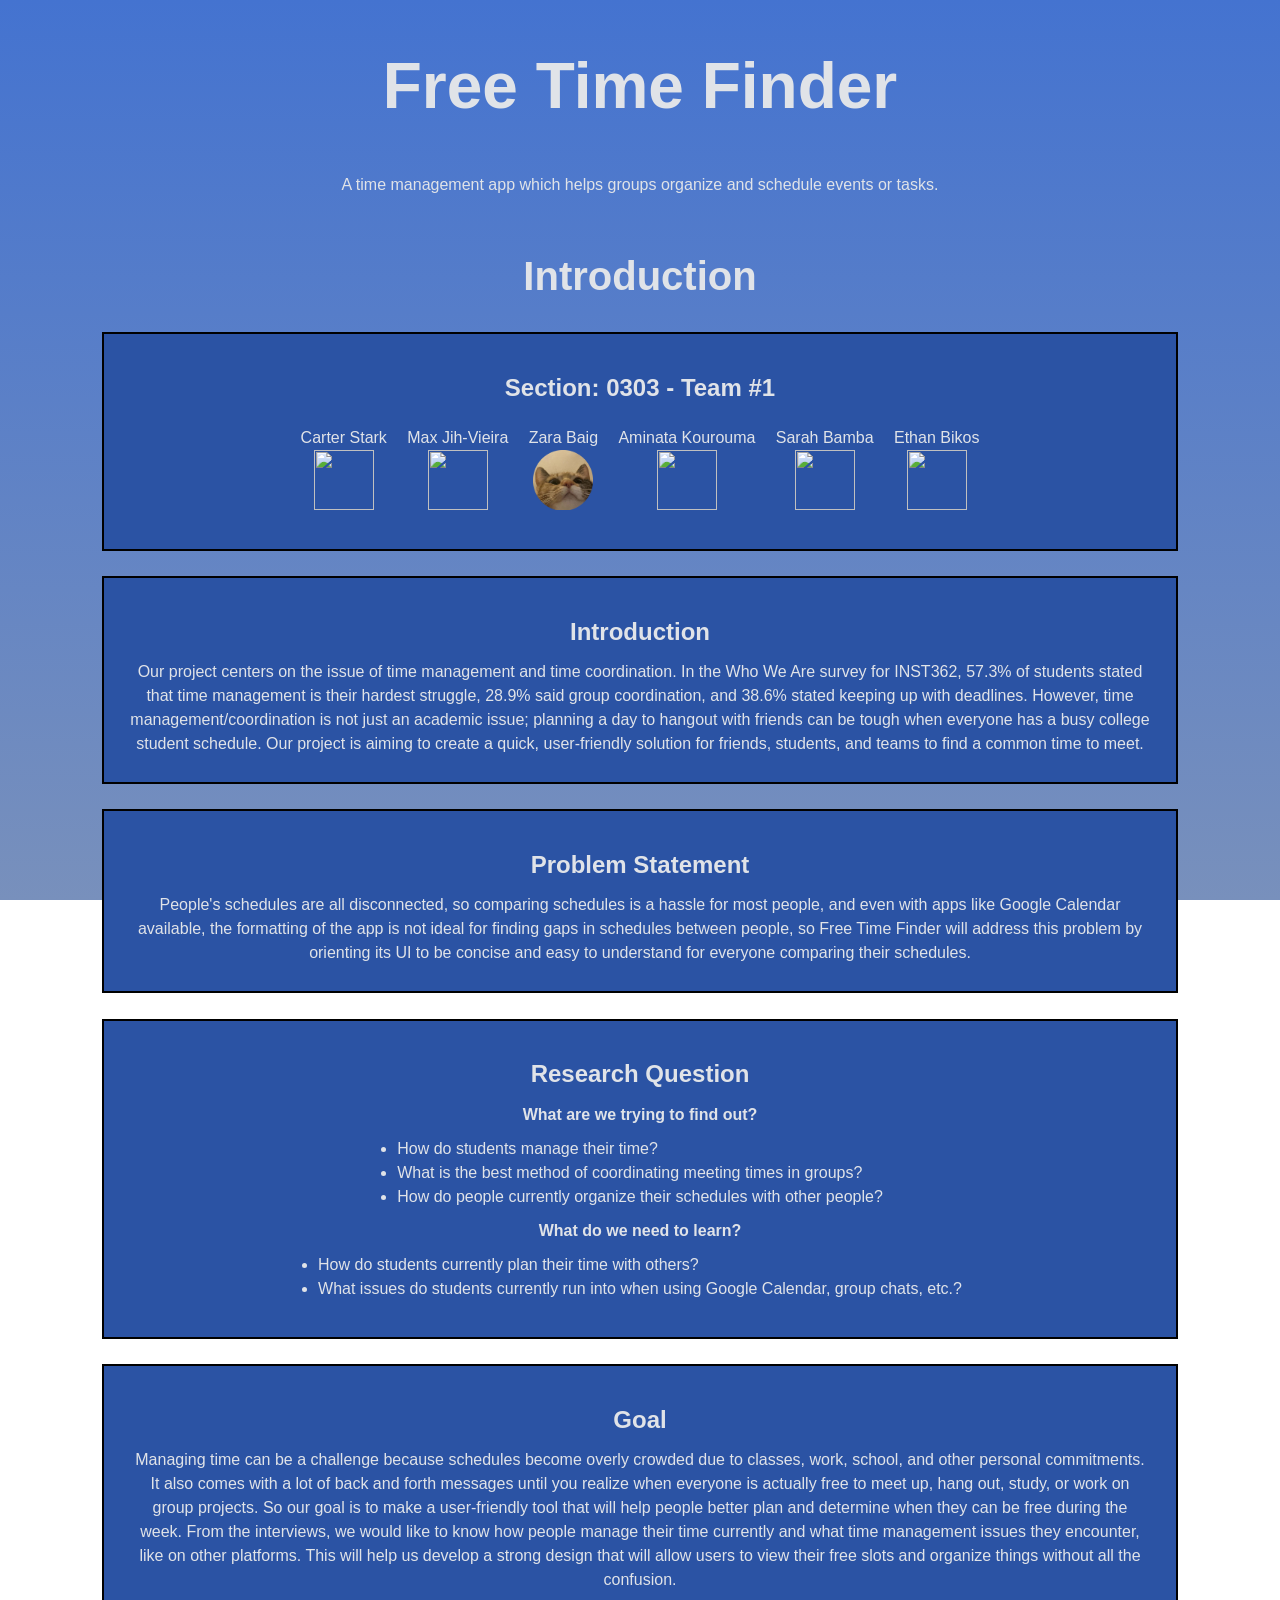
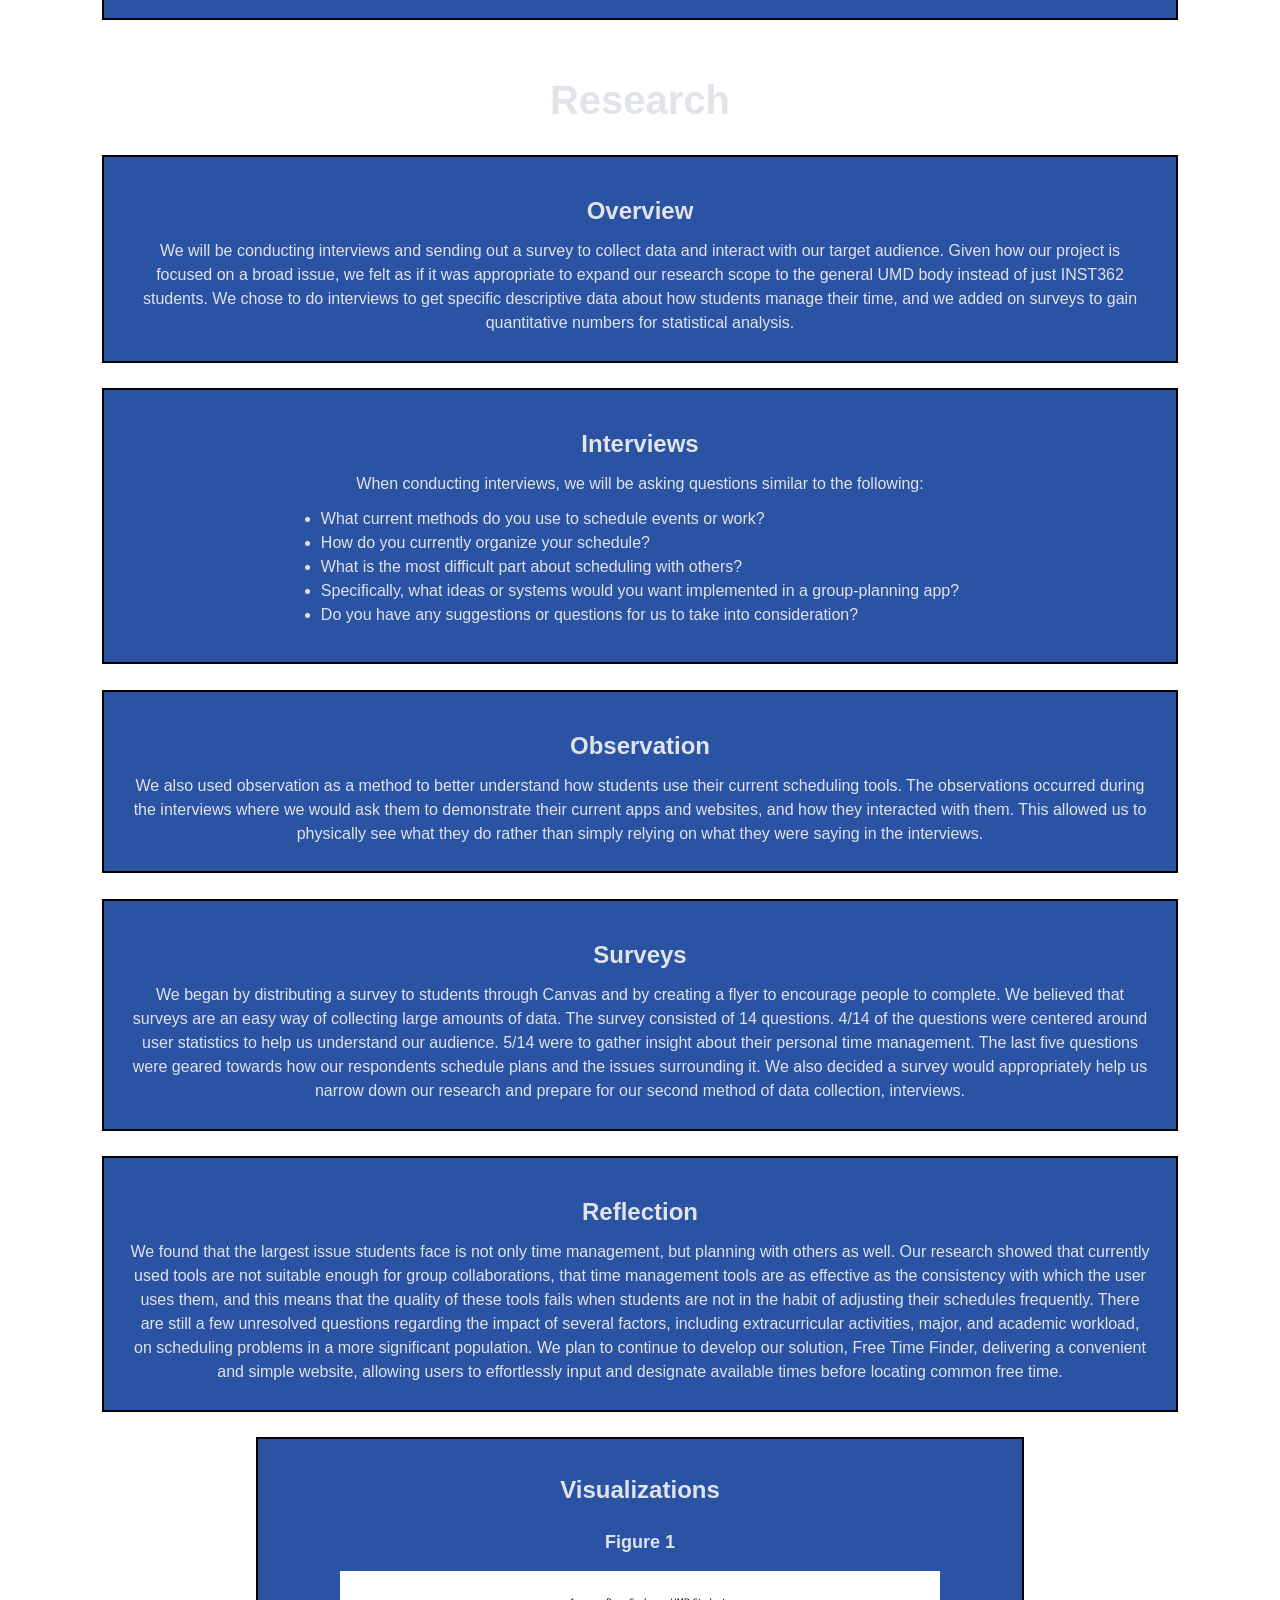
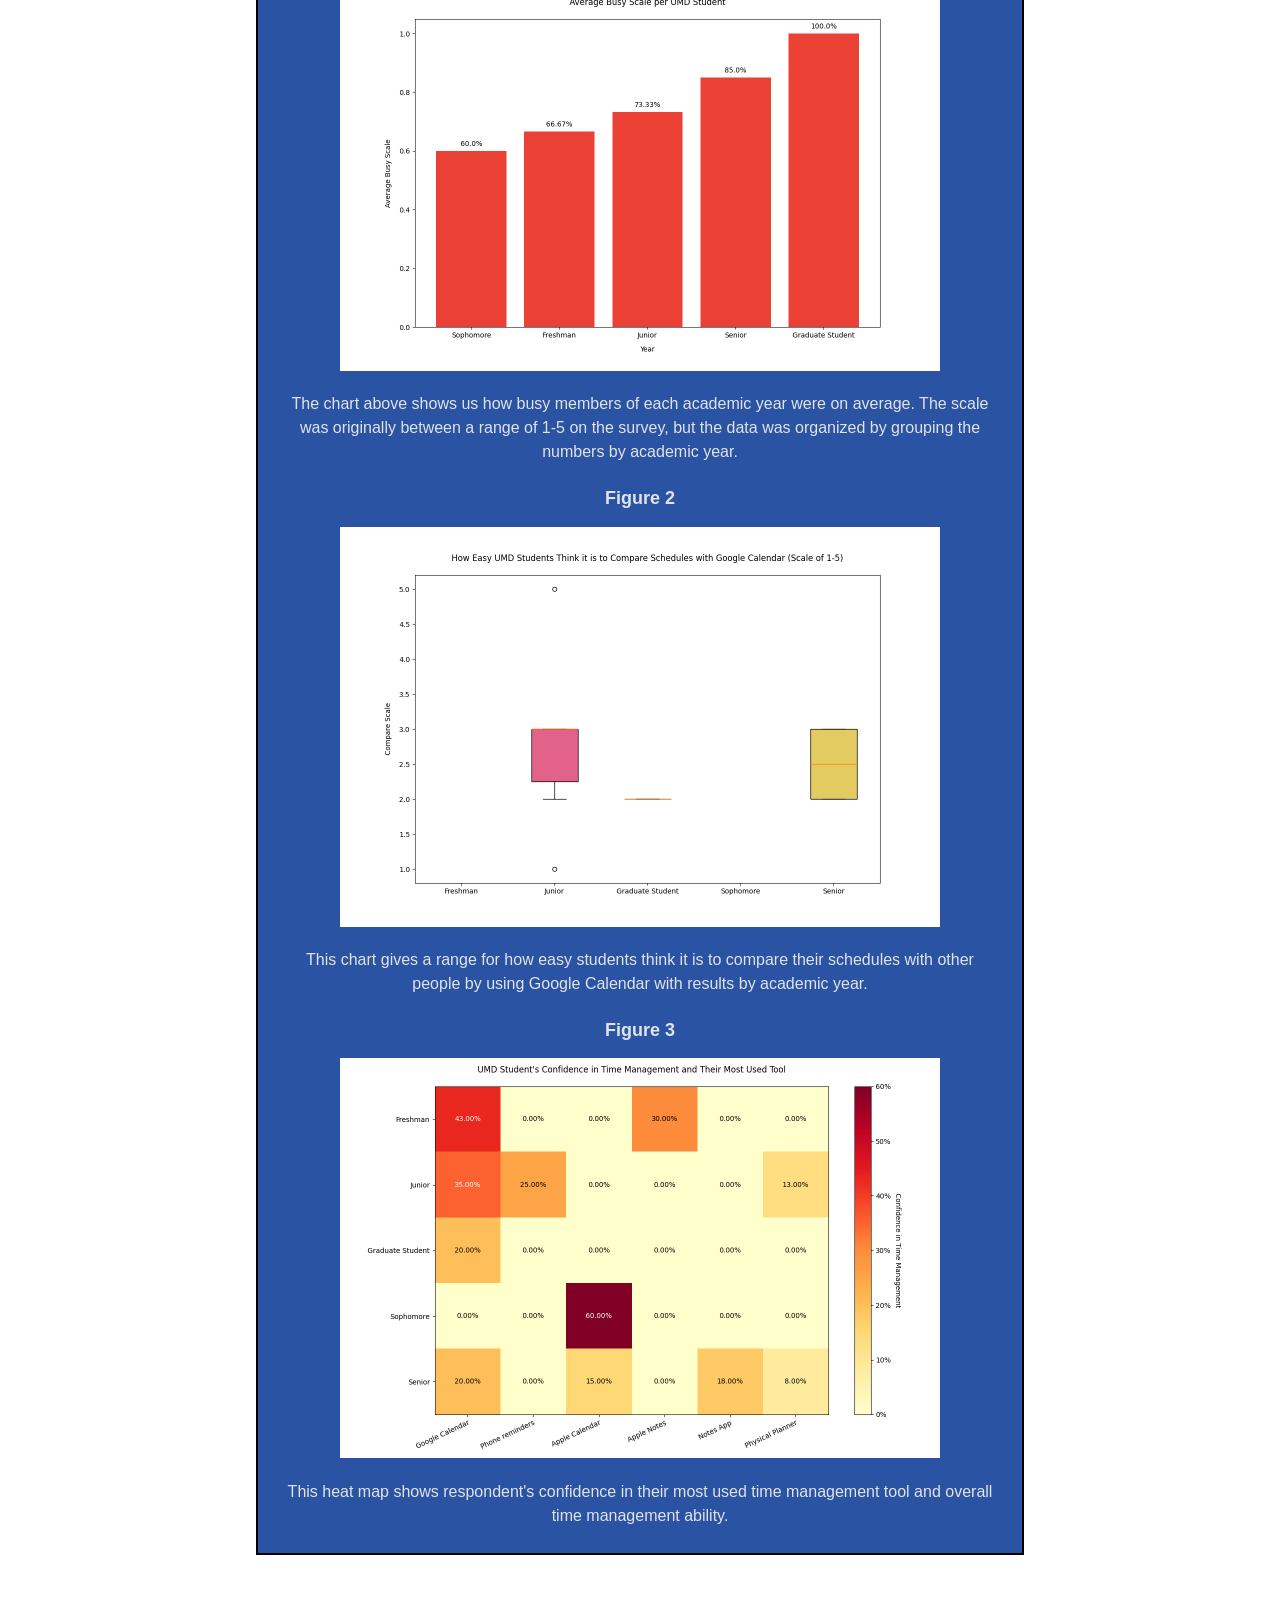
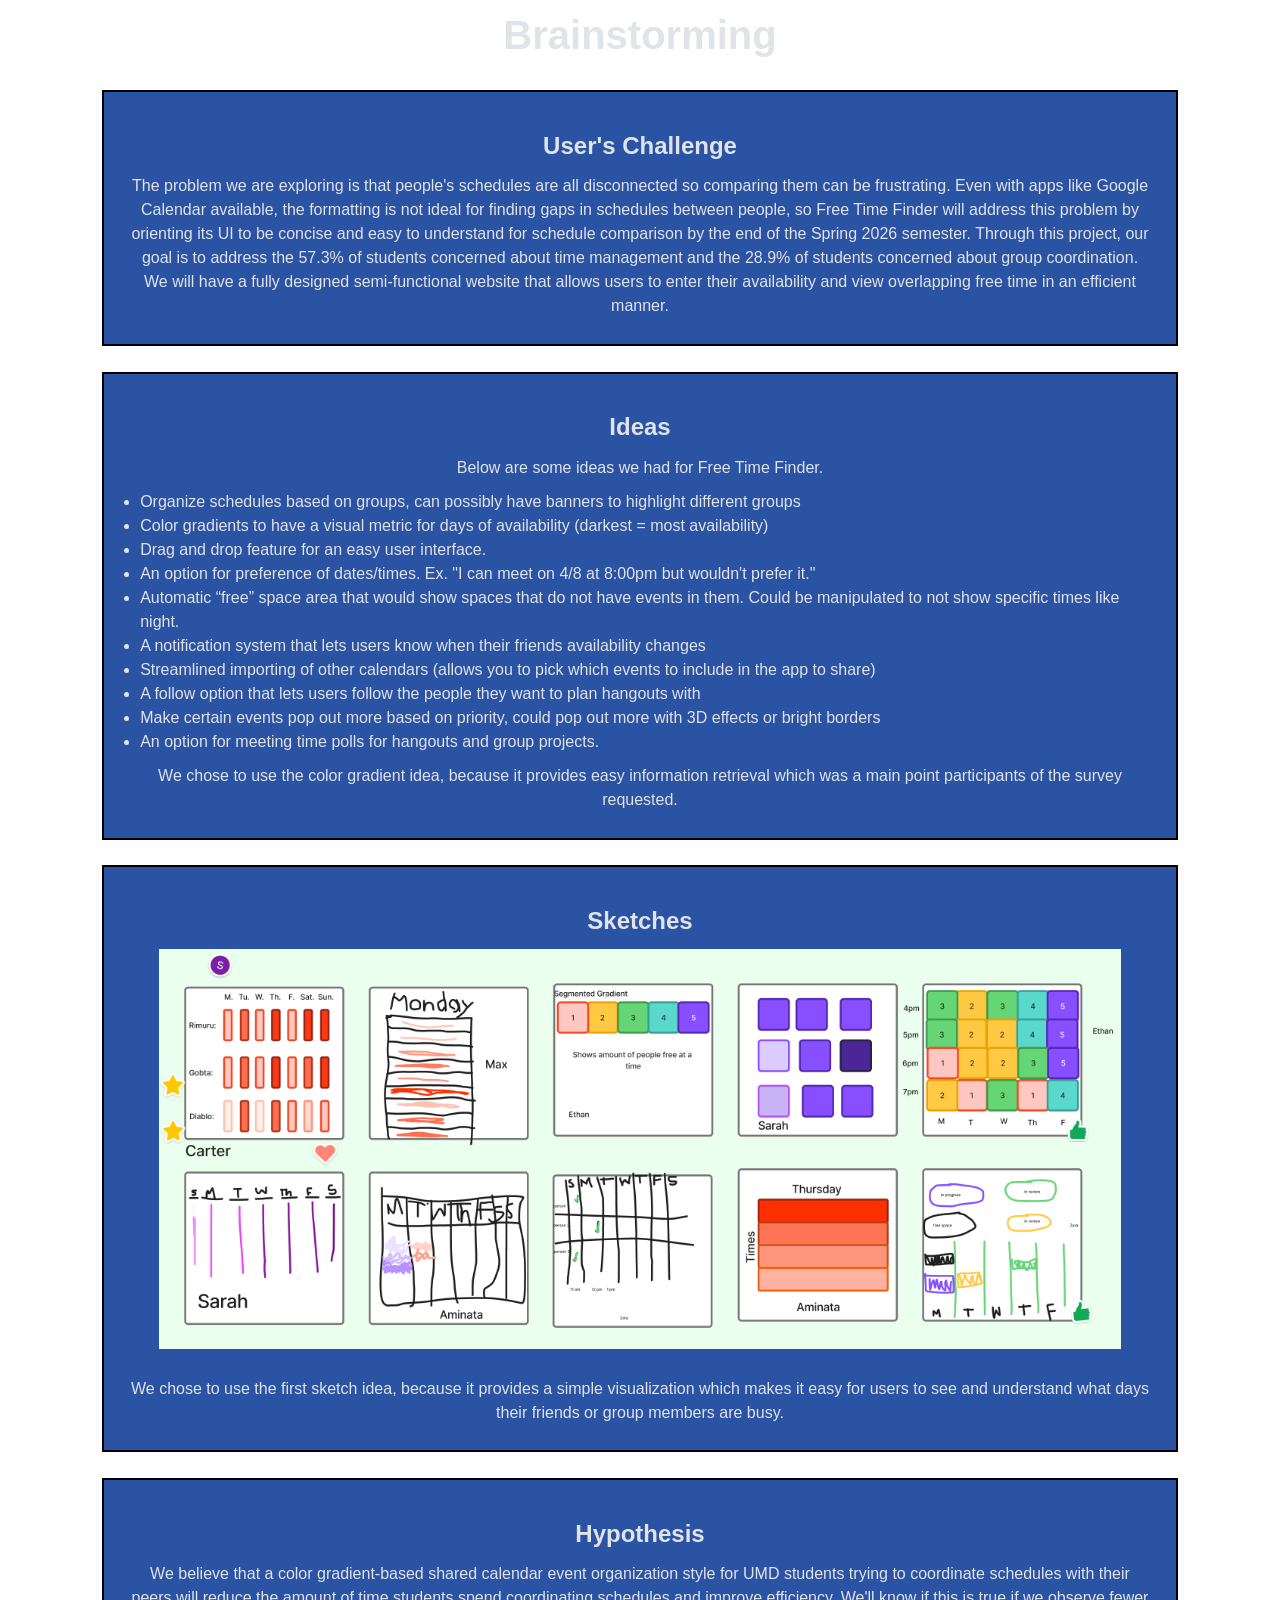
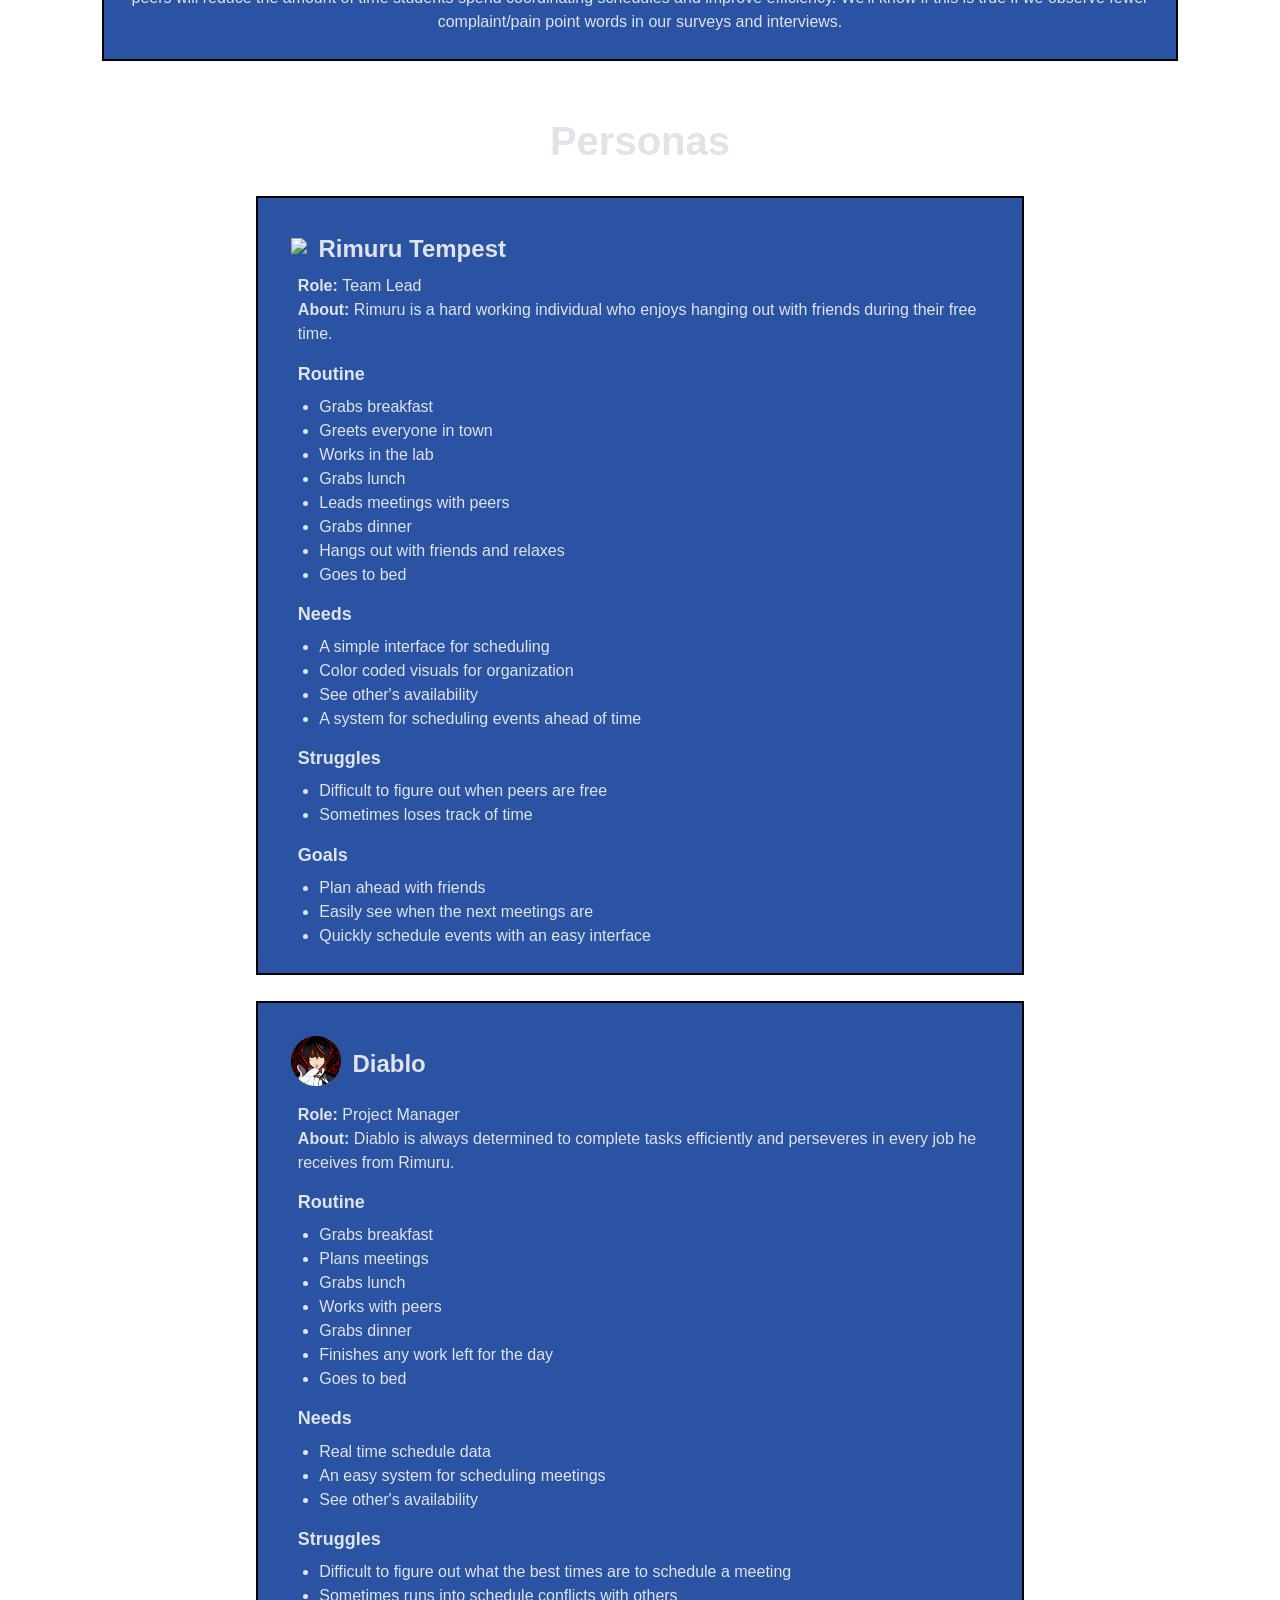
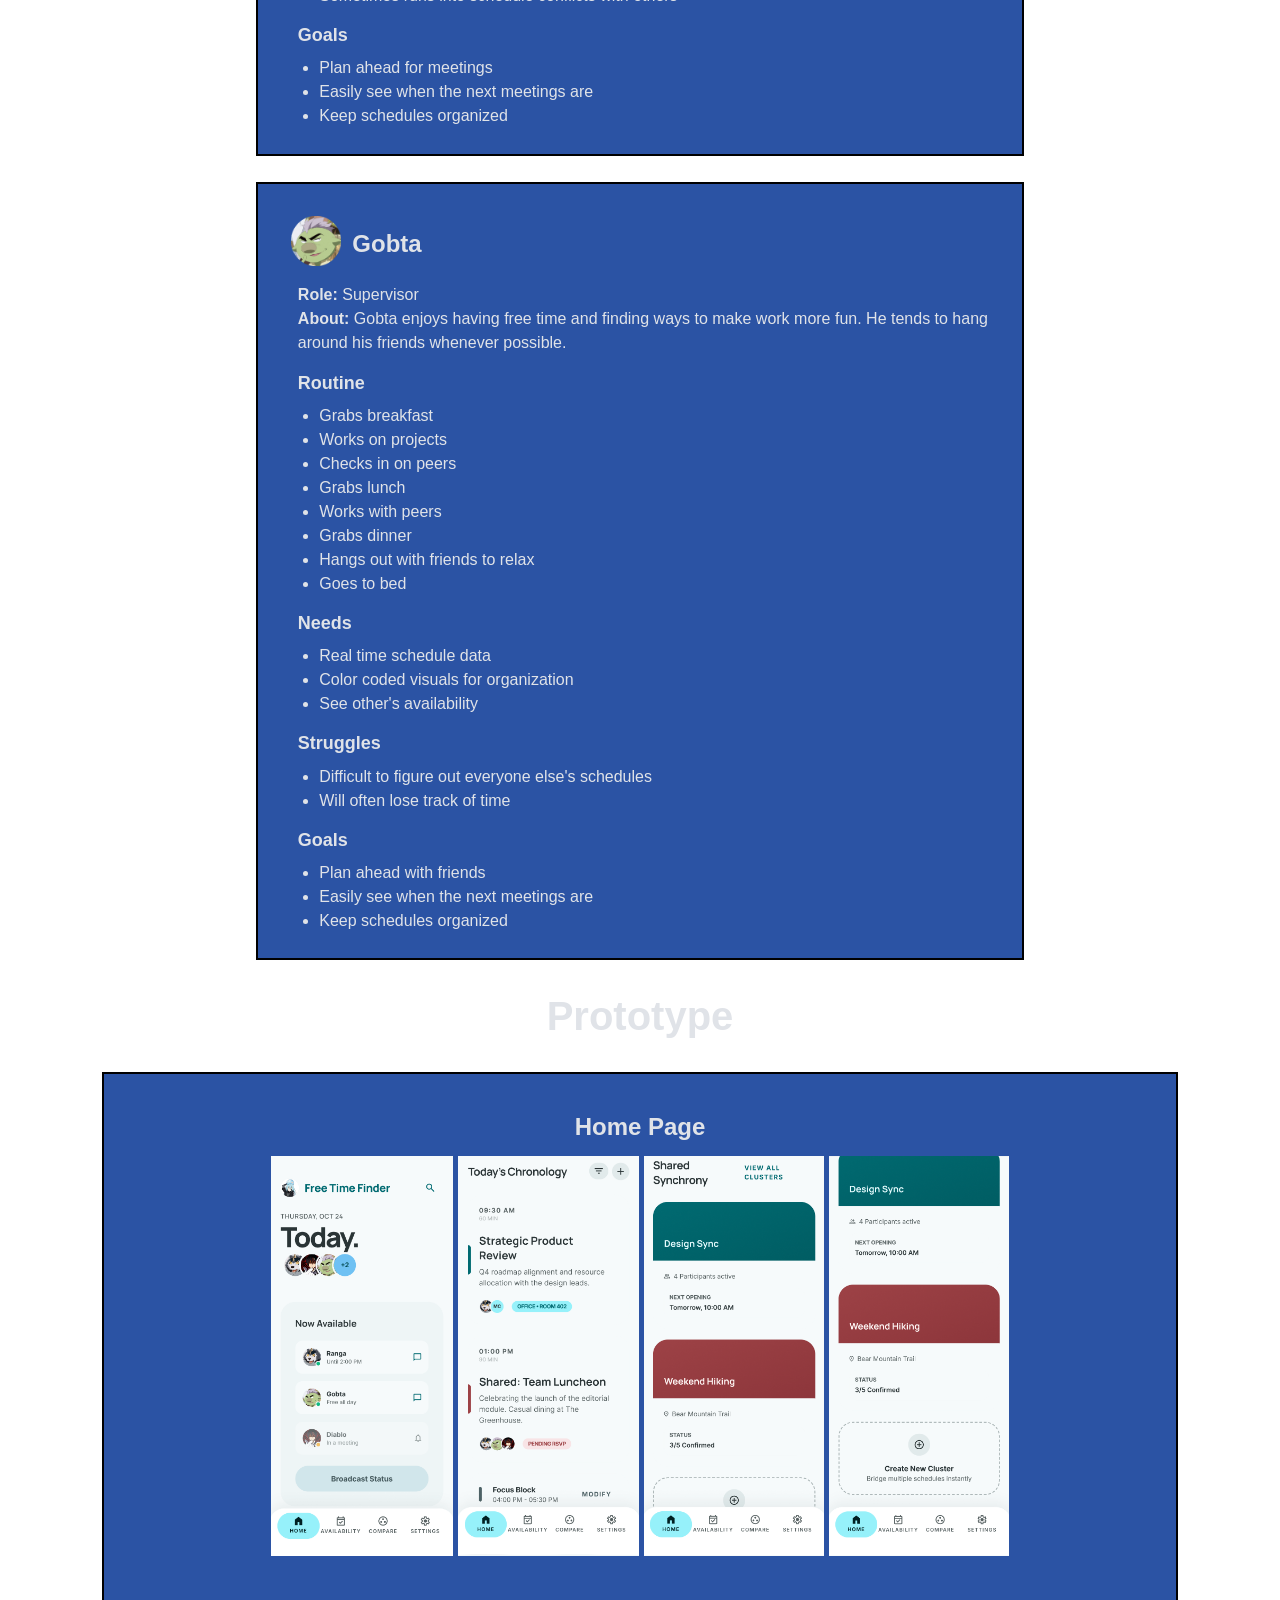
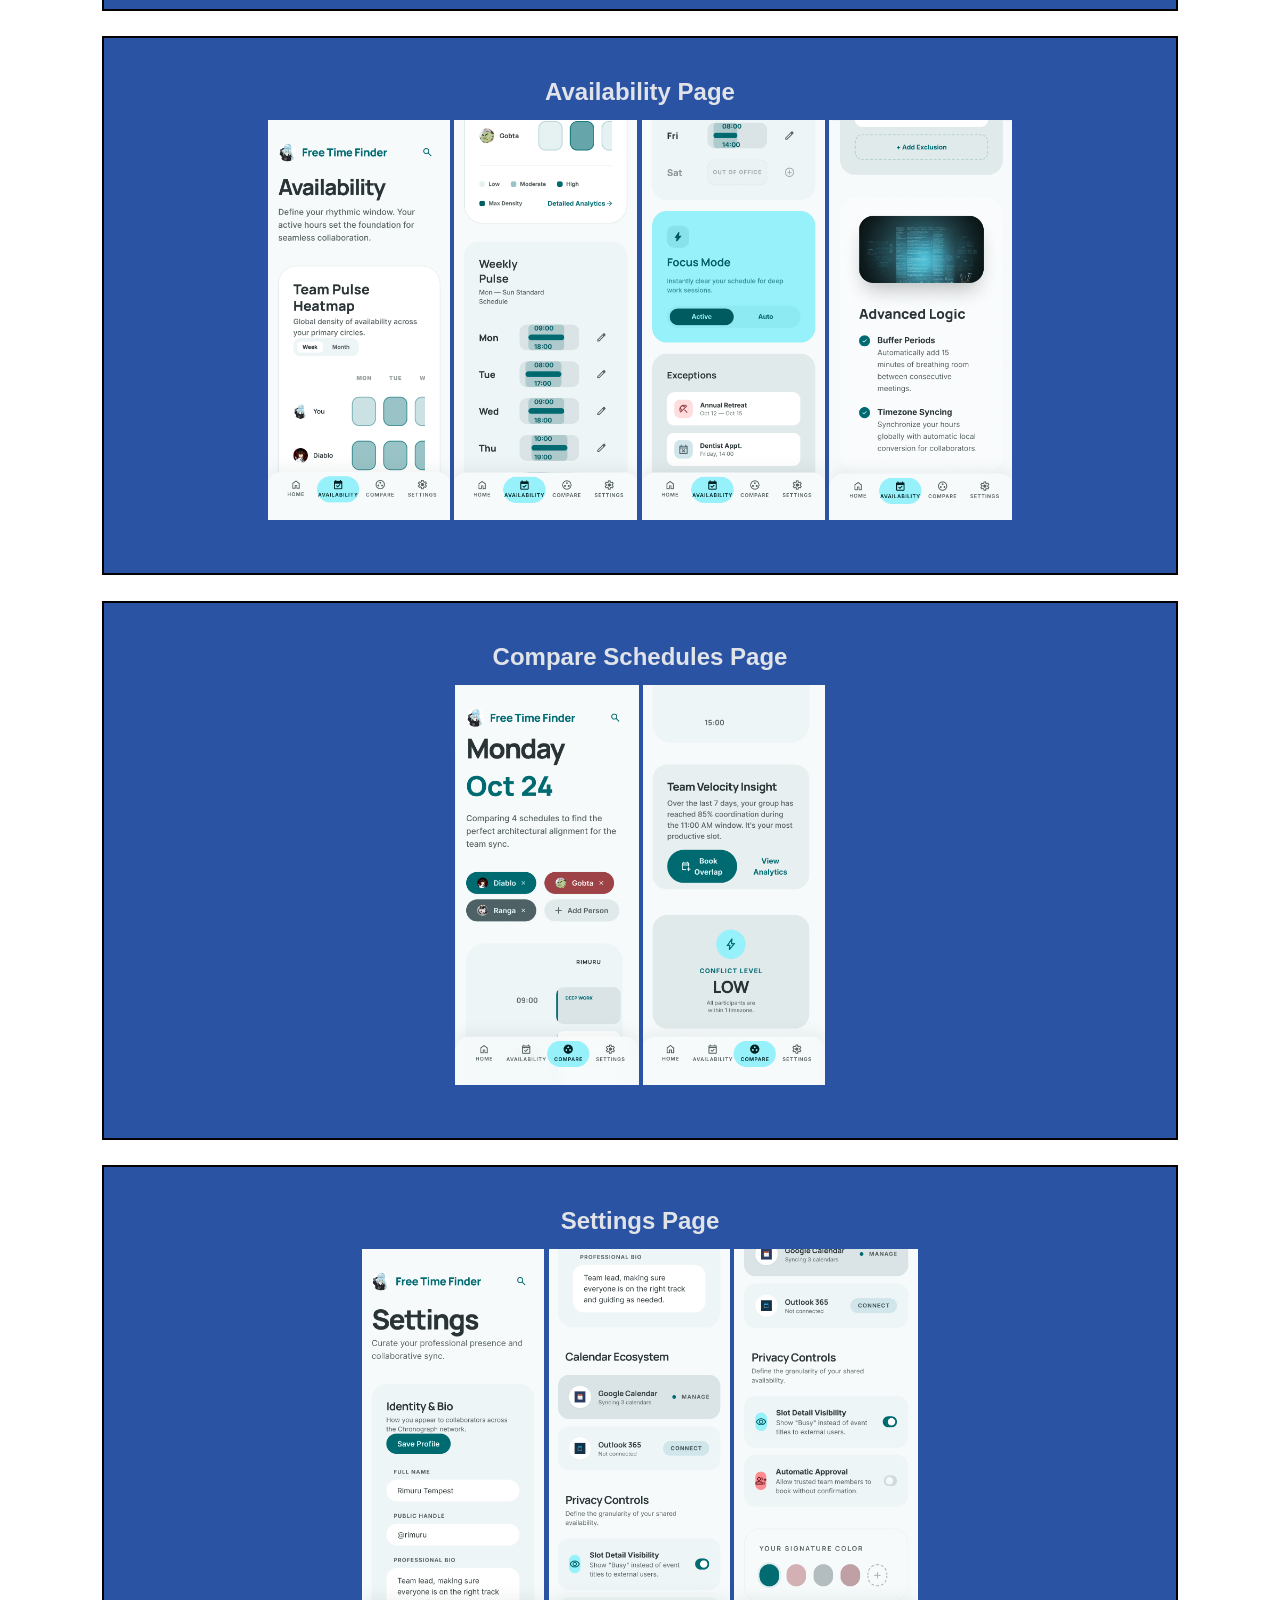
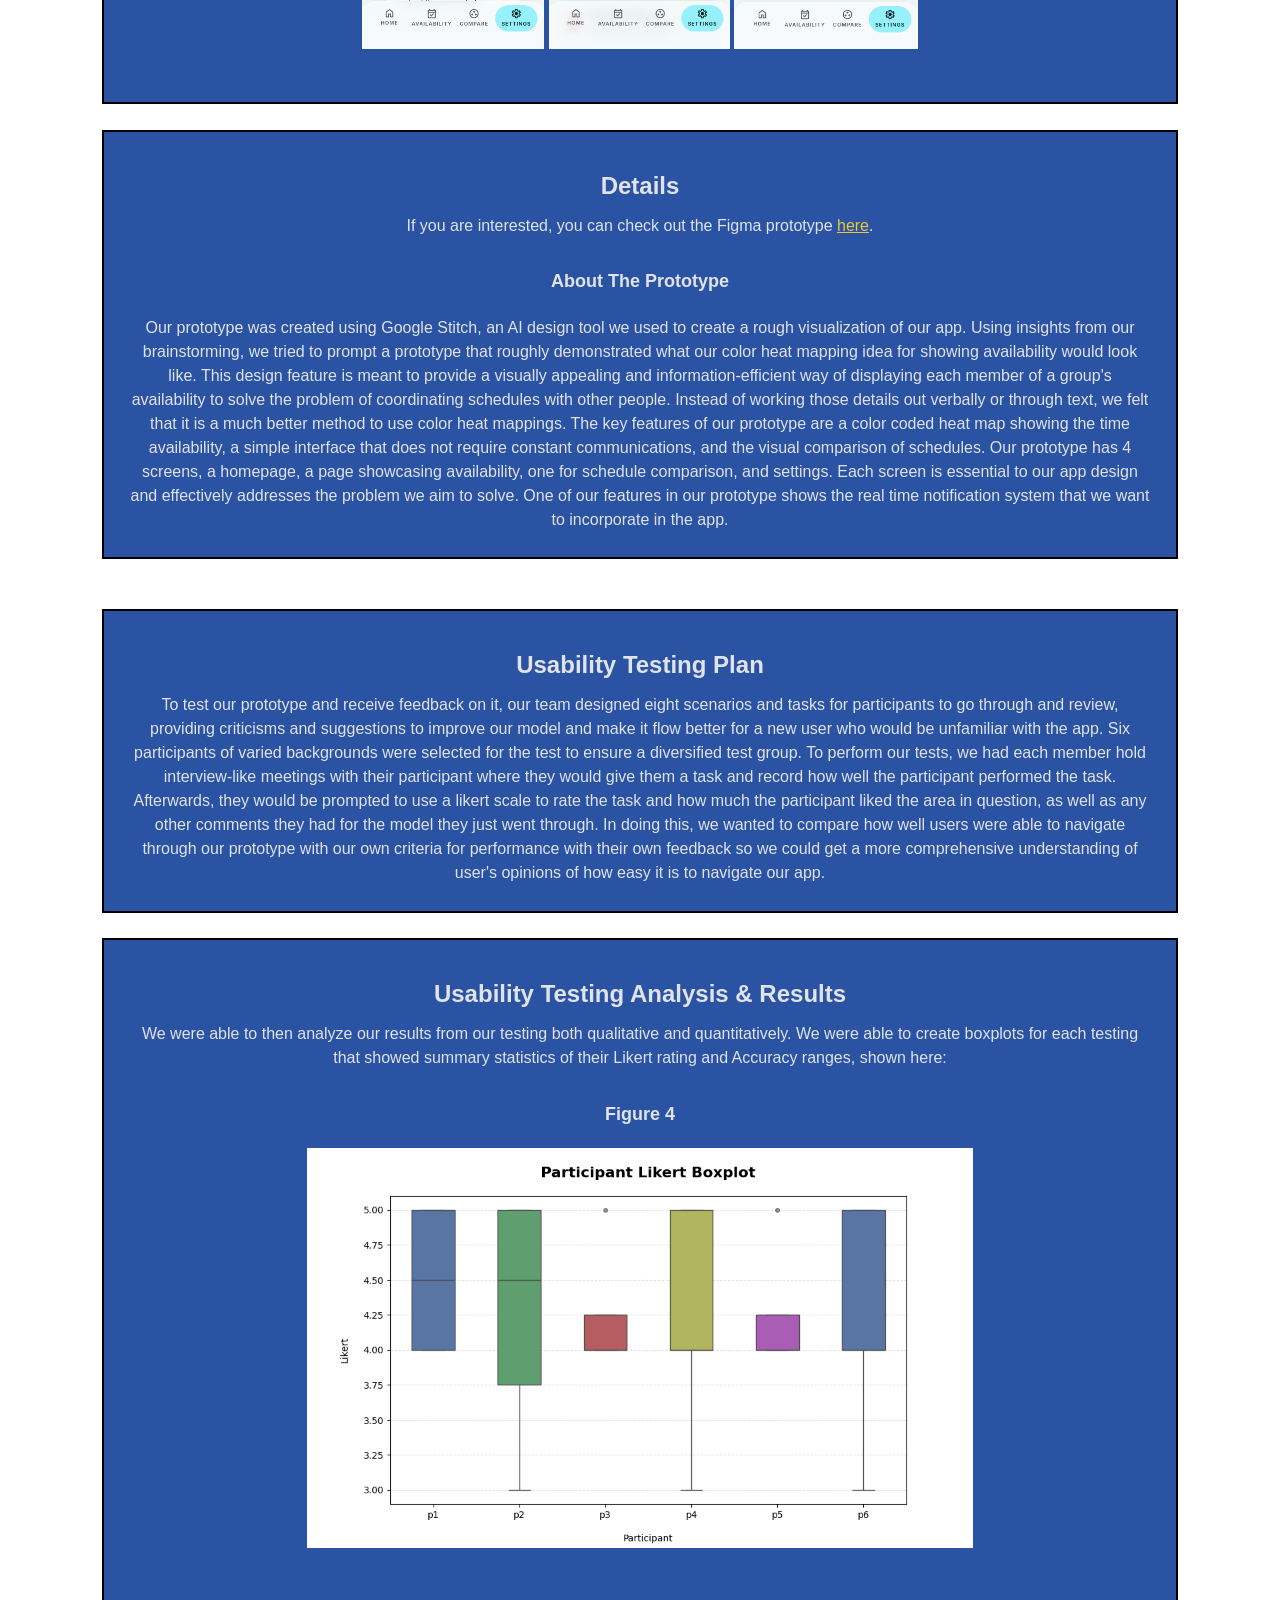
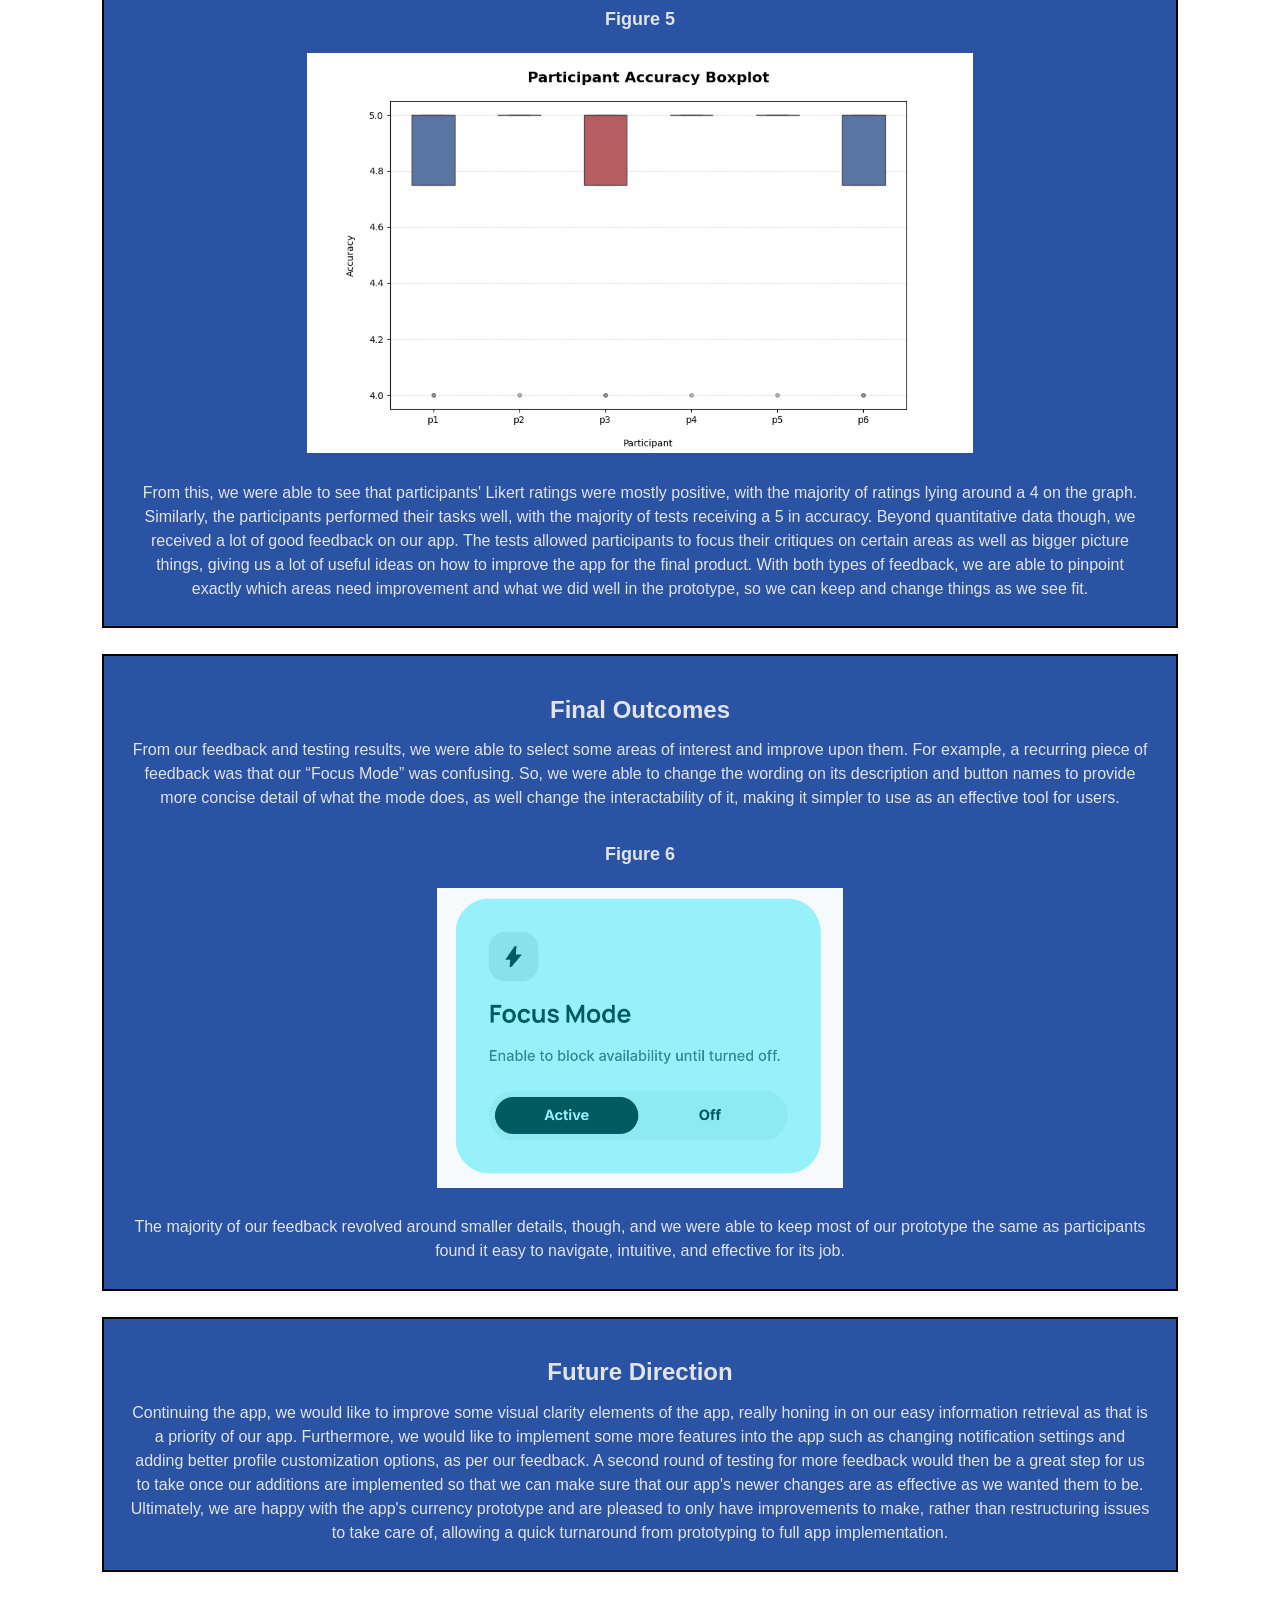
==== commit d762f336: "added the last sections." ====
--- a/pages/home.html
+++ b/pages/home.html
@@ -345,8 +345,58 @@
                 </p>
             </div>
         </div><br>
+        <div class="testing">
+            <div class="plan">
+                <h3>Usability Testing Plan</h3>
+                <p>
+                    To test our prototype and receive feedback on it, our team designed eight scenarios and tasks for participants to go through and review, providing criticisms and suggestions to improve our
+                    model and make it flow better for a new user who would be unfamiliar with the app. Six participants of varied backgrounds were selected for the test to ensure a diversified test group.
+                    To perform our tests, we had each member hold interview-like meetings with their participant where they would give them a task and record how well the participant performed the task.
+                    Afterwards, they would be prompted to use a likert scale to rate the task and how much the participant liked the area in question, as well as any other comments they had for the model
+                    they just went through. In doing this, we wanted to compare how well users were able to navigate through our prototype with our own criteria for performance with their own feedback so we
+                    could get a more comprehensive understanding of user's opinions of how easy it is to navigate our app.
+                </p>
+            </div>
+            <div class="analysis">
+                <h3>Usability Testing Analysis & Results</h3>
+                <p>We were able to then analyze our results from our testing both qualitative and quantitatively.  We were able to create boxplots for each testing that showed summary statistics of their Likert rating and Accuracy ranges, shown here:</p>
+                <h4>Figure 4</h4>
+                <img src="../images/likert_plot.png" height="400px" alt="Boxplot on participant likert scale">
+                <h4>Figure 5</h4>
+                <img src="../images/accuracy_plot.png" height="400px" alt="Boxplot on participant accuracy scale">
+                <p>
+                    From this, we were able to see that participants' Likert ratings were mostly positive, with the majority of ratings lying around a 4 on the graph. Similarly, the participants performed
+                    their tasks well, with the majority of tests receiving a 5 in accuracy. Beyond quantitative data though, we received a lot of good feedback on our app. The tests allowed participants
+                    to focus their critiques on certain areas as well as bigger picture things, giving us a lot of useful ideas on how to improve the app for the final product. With both types of feedback,
+                    we are able to pinpoint exactly which areas need improvement and what we did well in the prototype, so we can keep and change things as we see fit.
+                </p>
+            </div>
+        </div>
+        <div class="reflection">
+            <div class="outcomes">
+                <h3>Final Outcomes</h3>
+                <p>
+                    From our feedback and testing results, we were able to select some areas of interest and improve upon them. For example, a recurring piece of feedback was that our “Focus Mode” was confusing.
+                    So, we were able to change the wording on its description and button names to provide more concise detail of what the mode does, as well change the interactability of it, making it simpler to
+                    use as an effective tool for users.
+                </p>
+                <h4>Figure 6</h4>
+                <img src="../images/focus.png" height="300px" alt="Image of focus mode">
+                <p>The majority of our feedback revolved around smaller details, though, and we were able to keep most of our prototype the same as participants found it easy to navigate, intuitive, and effective for its job.</p>
+            </div>
+            <div class="future">
+                <h3>Future Direction</h3>
+                <p>
+                    Continuing the app, we would like to improve some visual clarity elements of the app, really honing in on our easy information retrieval as that is a priority of our app.
+                    Furthermore, we would like to implement some more features into the app such as changing notification settings and adding better profile customization options, as per our
+                    feedback. A second round of testing for more feedback would then be a great step for us to take once our additions are implemented so that we can make sure that our app's
+                    newer changes are as effective as we wanted them to be. Ultimately, we are happy with the app's currency prototype and are pleased to only have improvements to make, rather
+                    than restructuring issues to take care of, allowing a quick turnaround from prototyping to full app implementation.
+                </p>
+            </div>
+        </div>
         <footer>
-            <p>More will be added soon.</p>
+            <p>&copy; Free Time Finder</p>
         </footer>
     </main>
 </body>
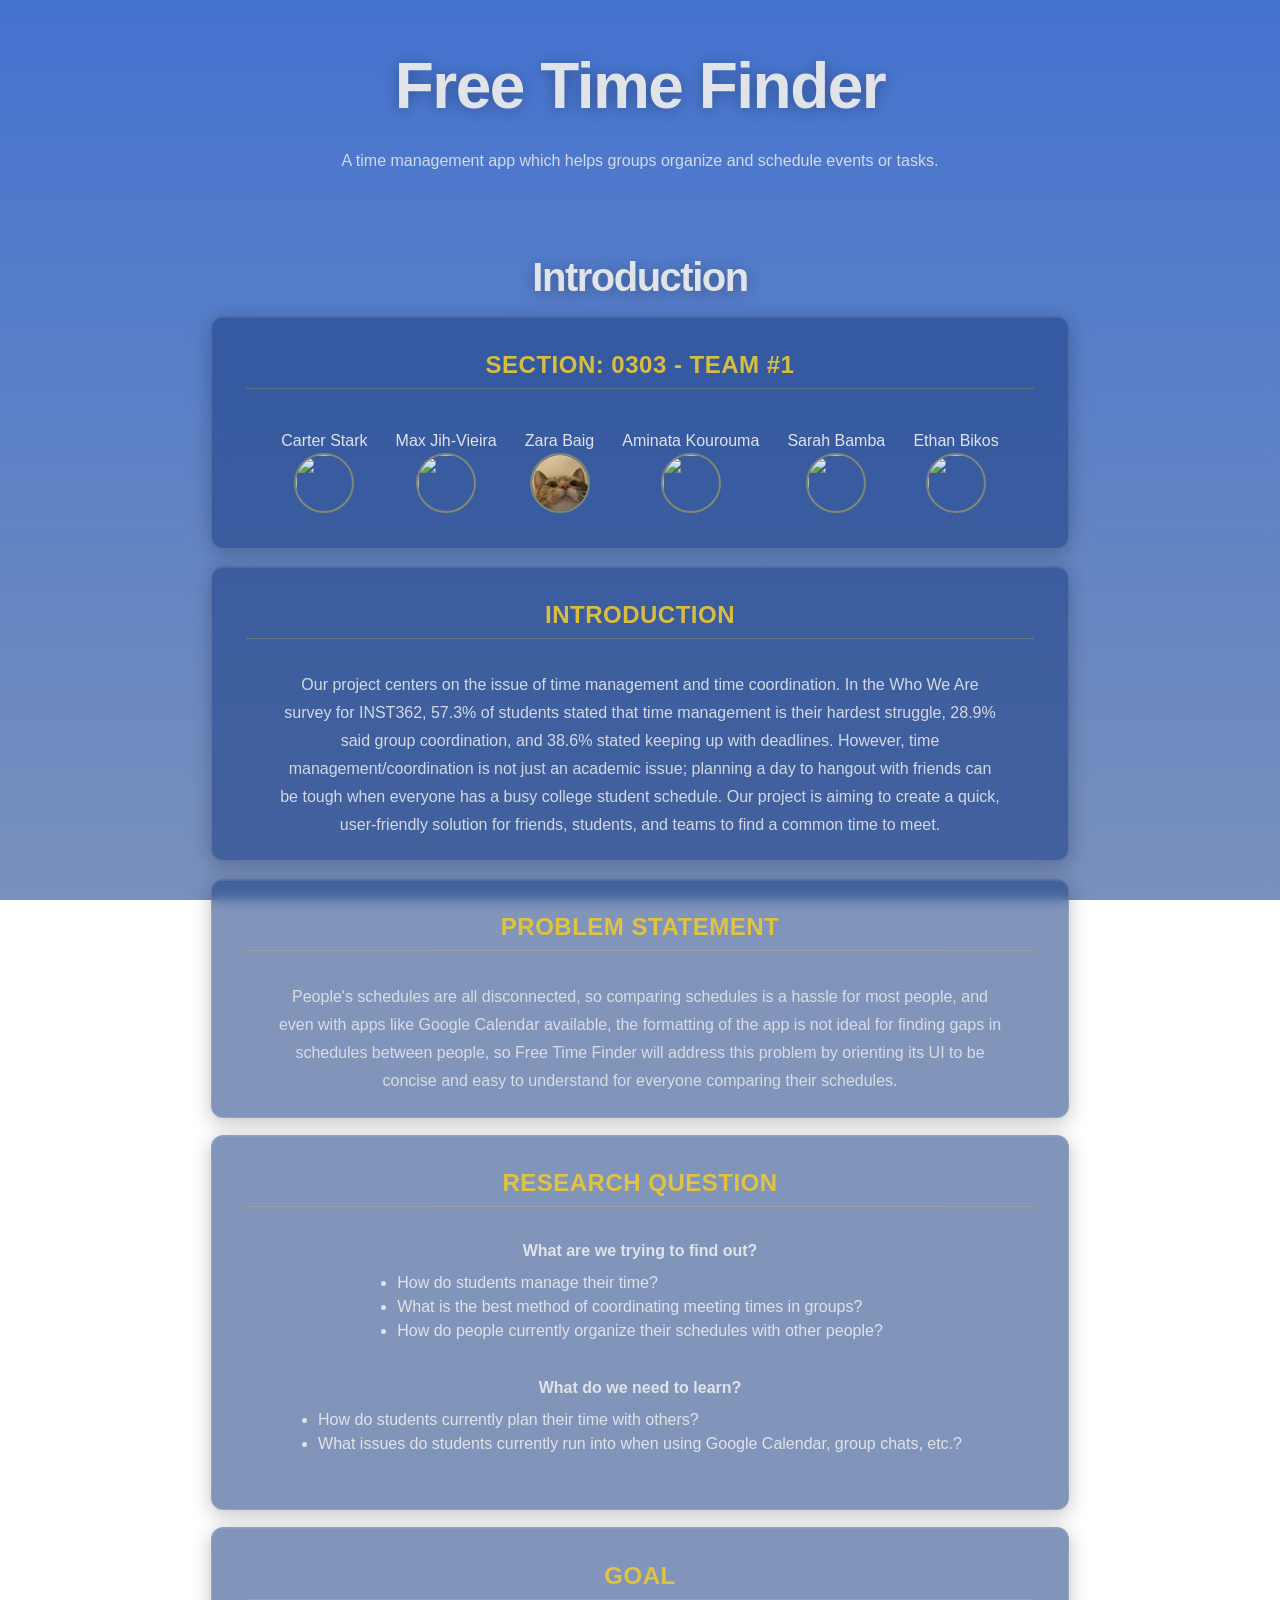
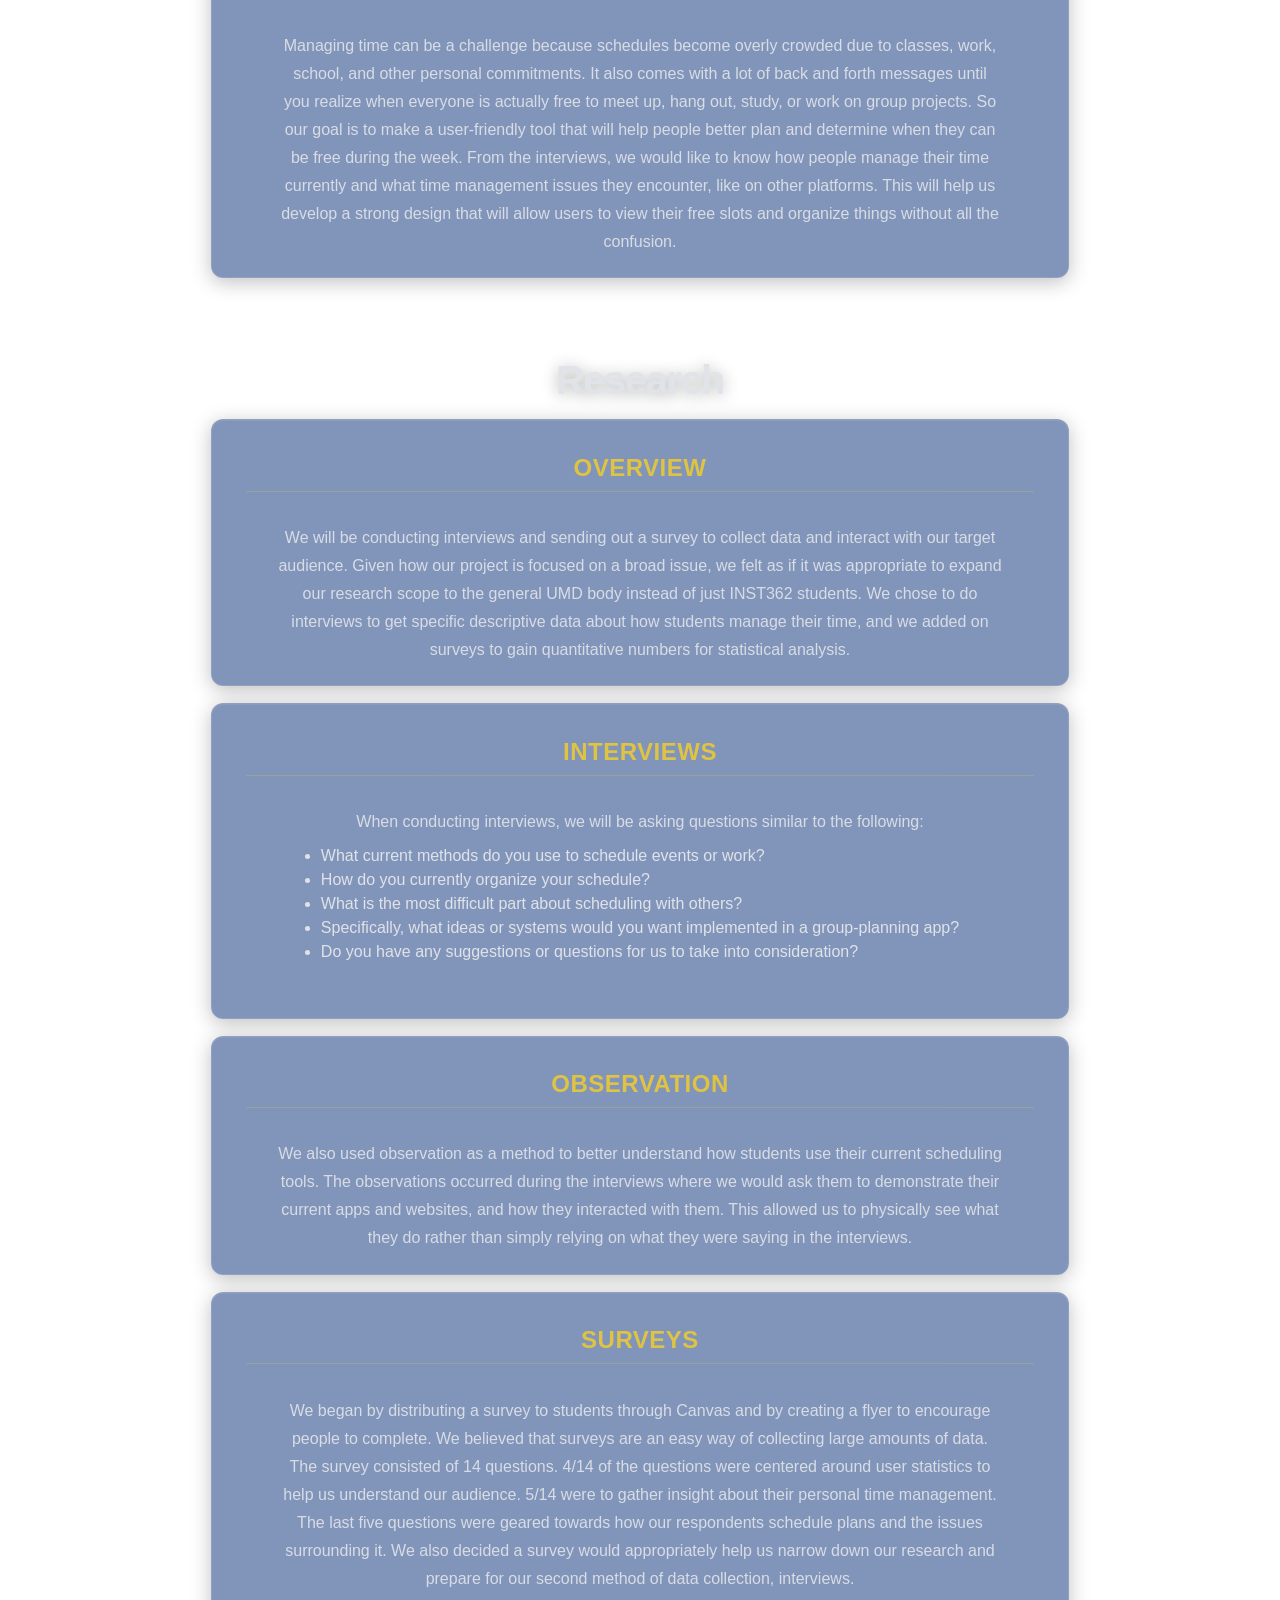
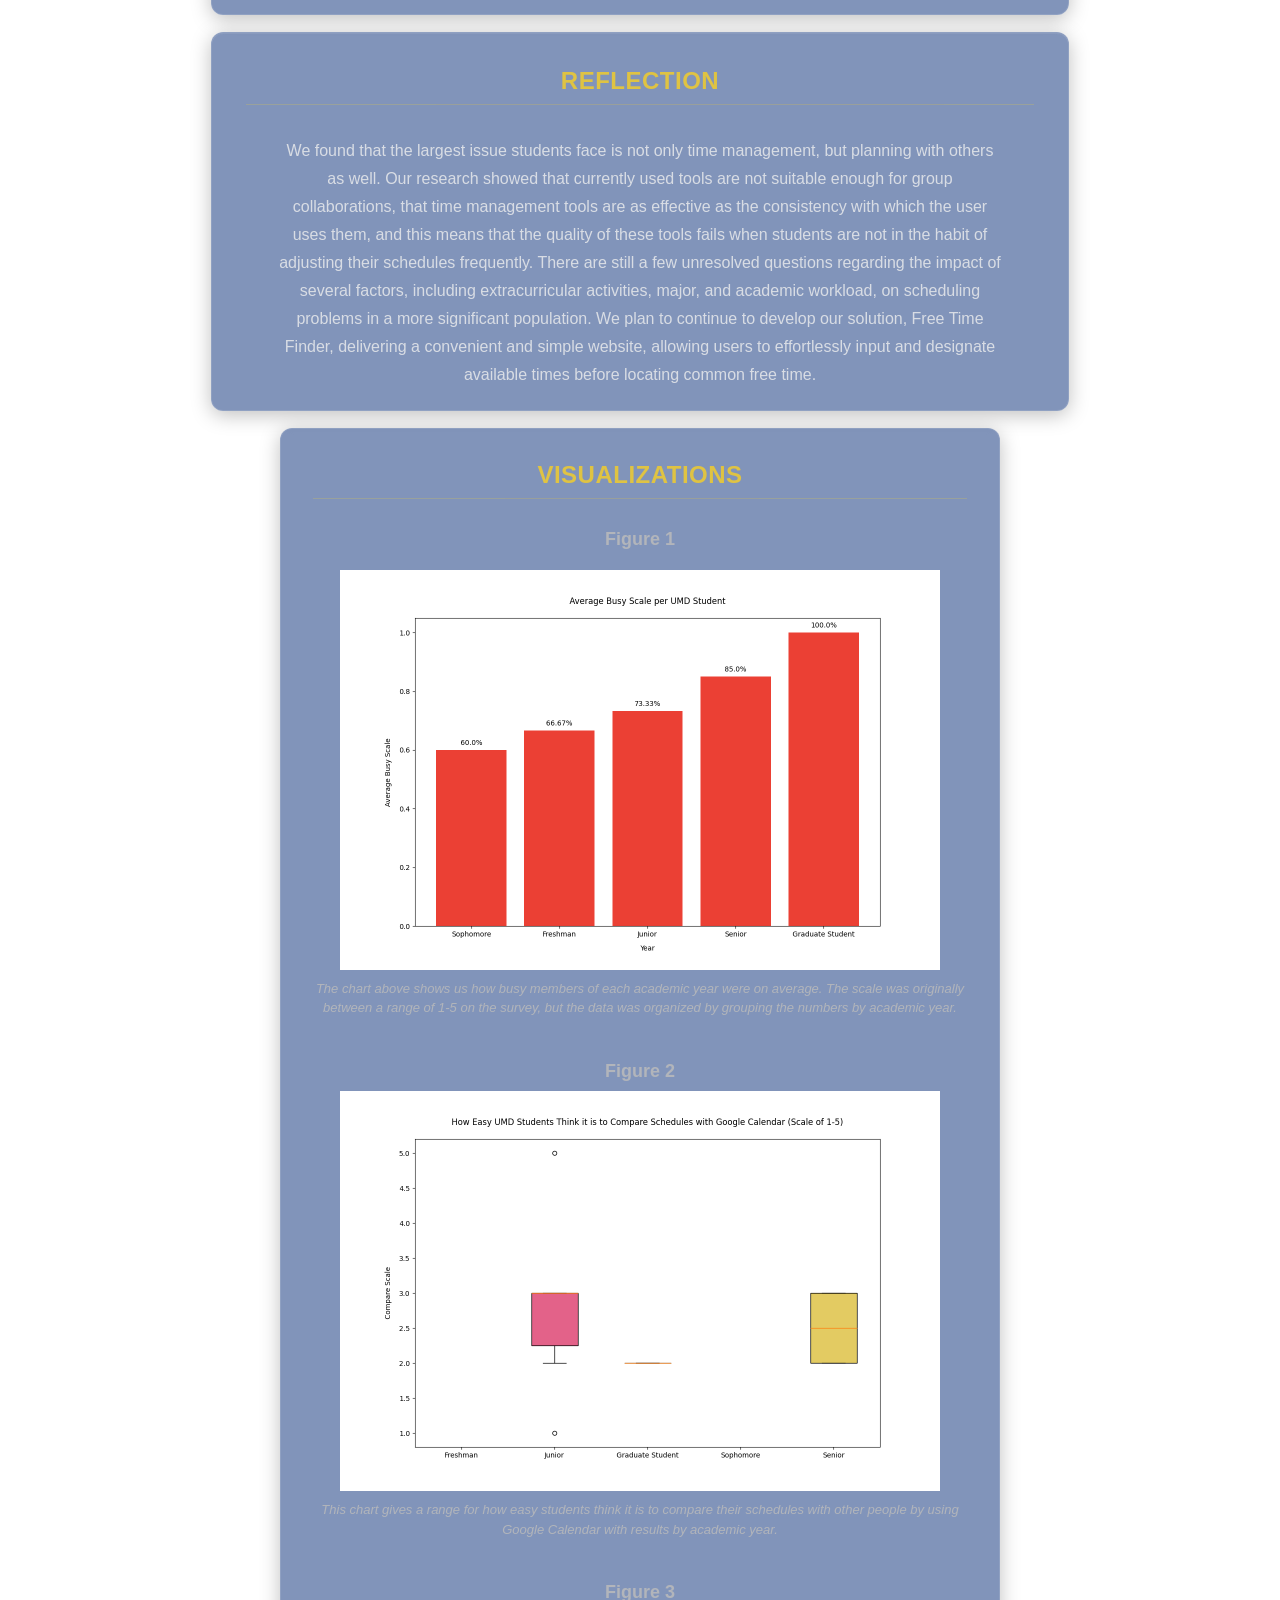
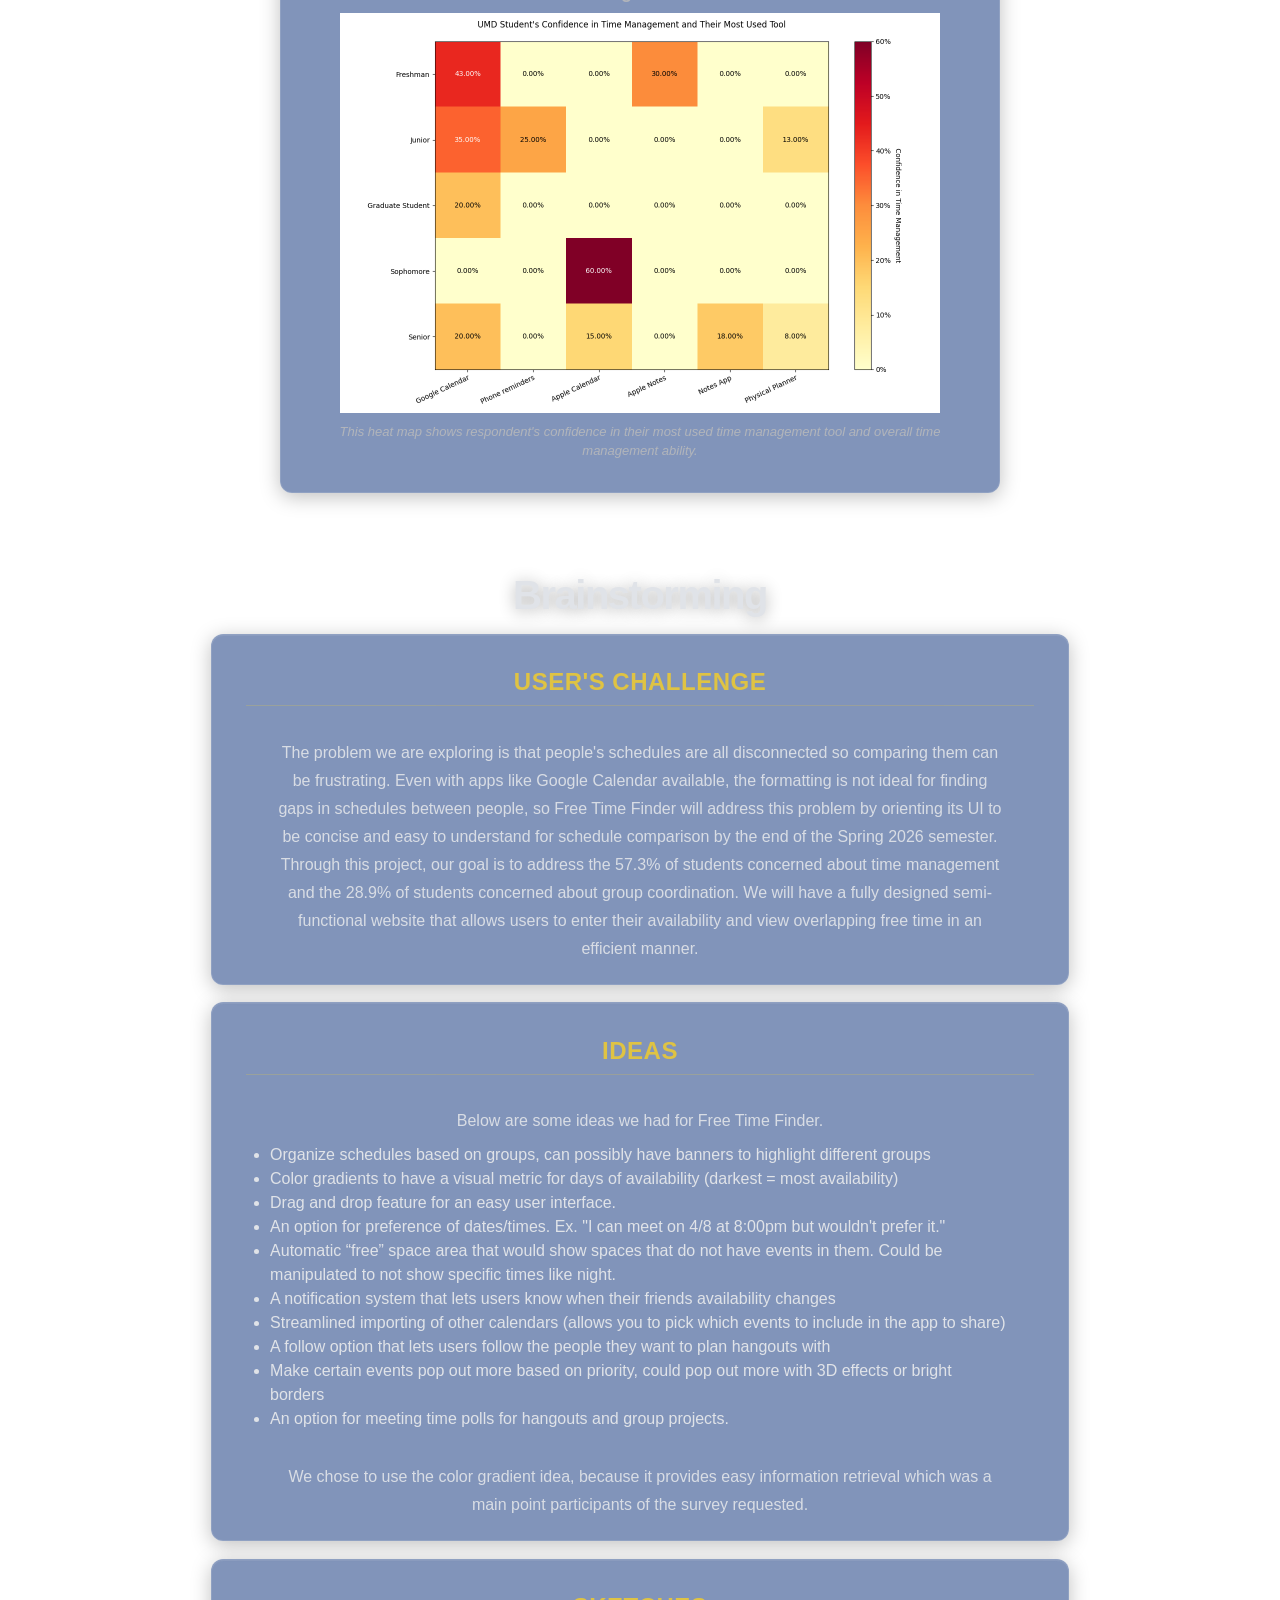
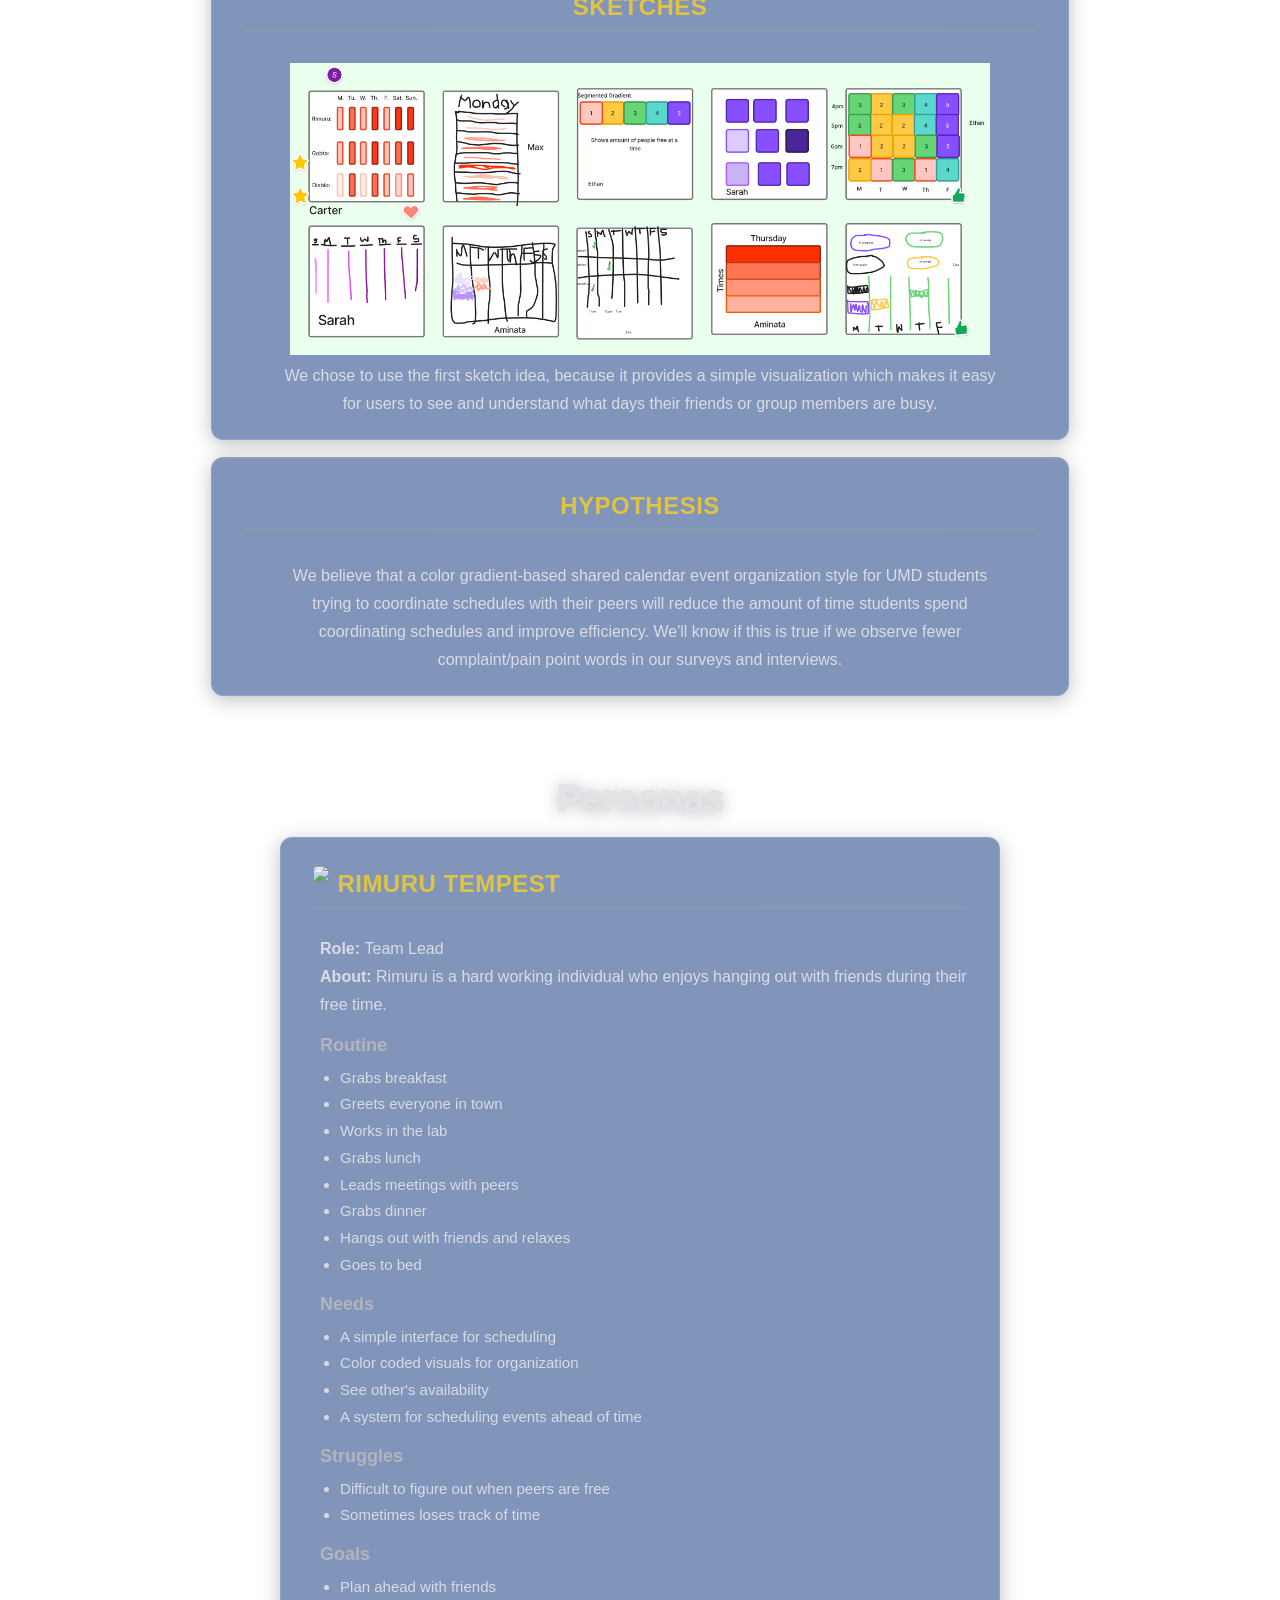
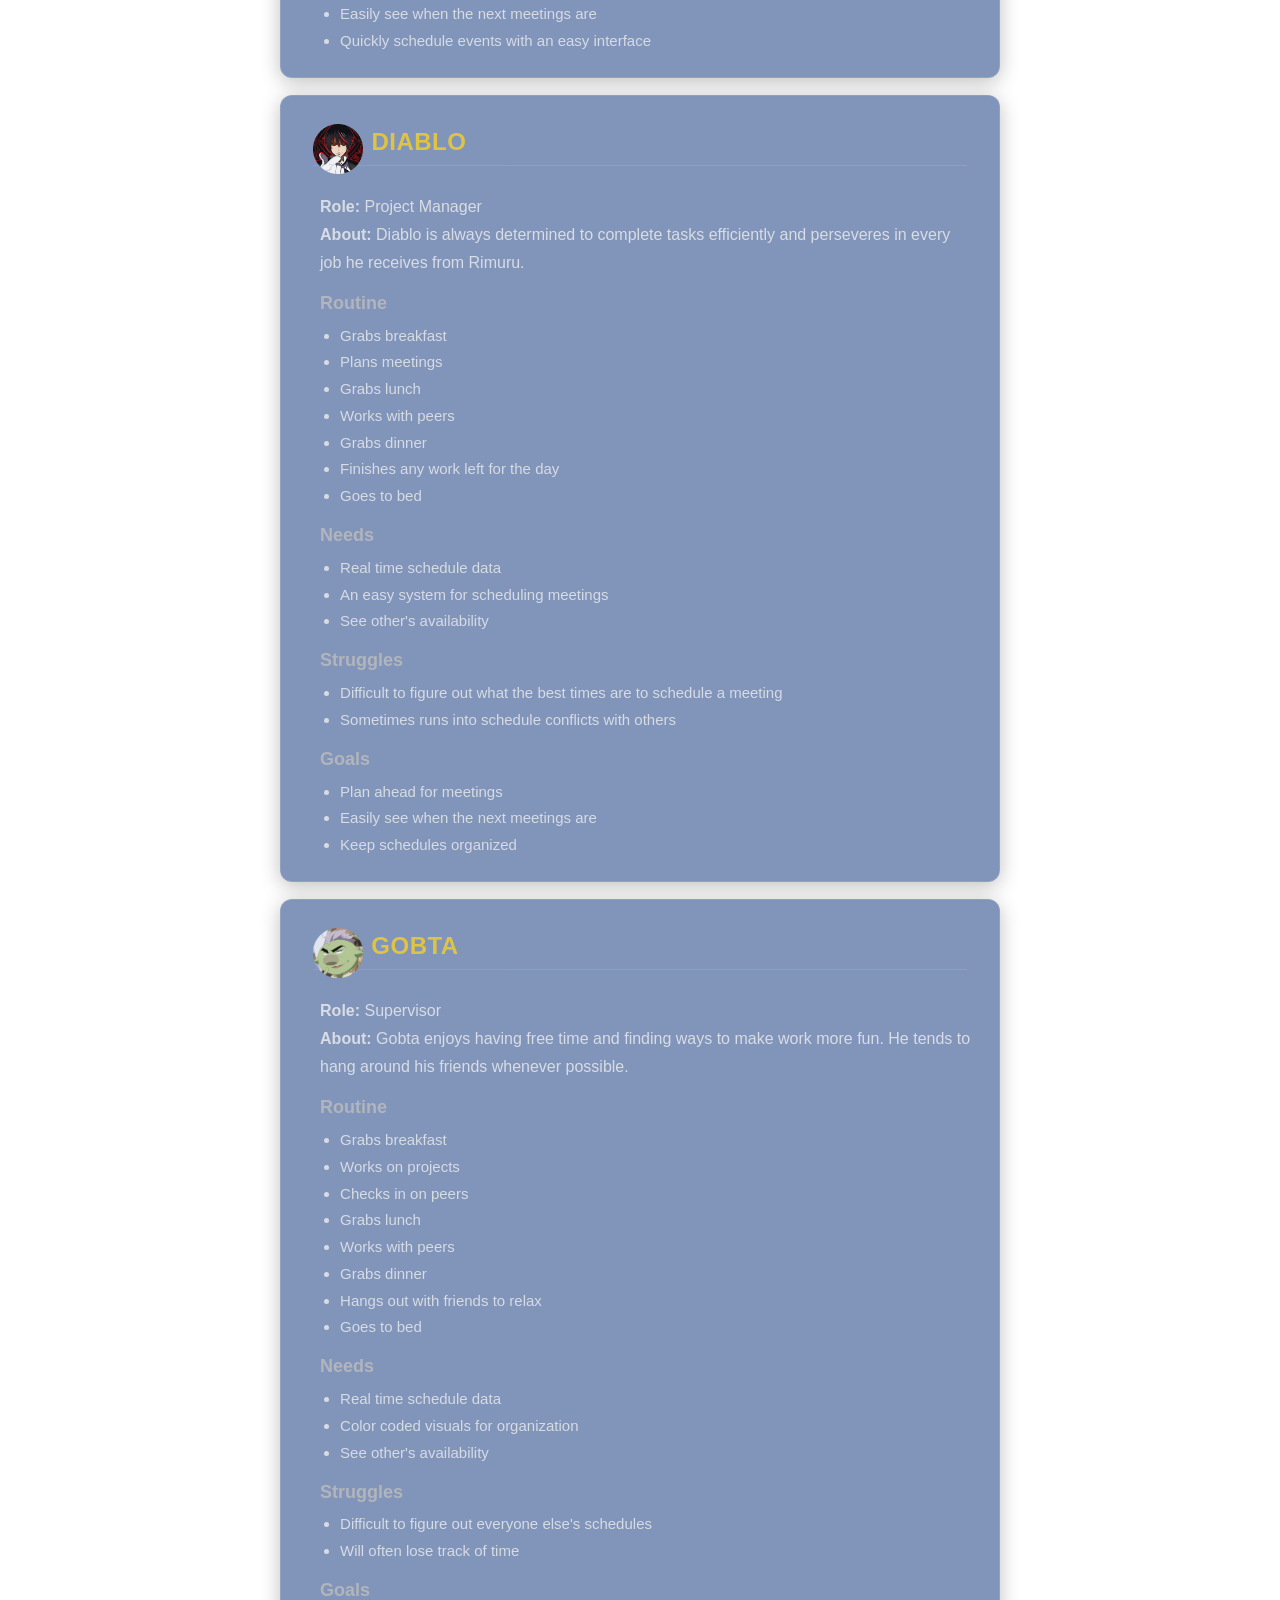
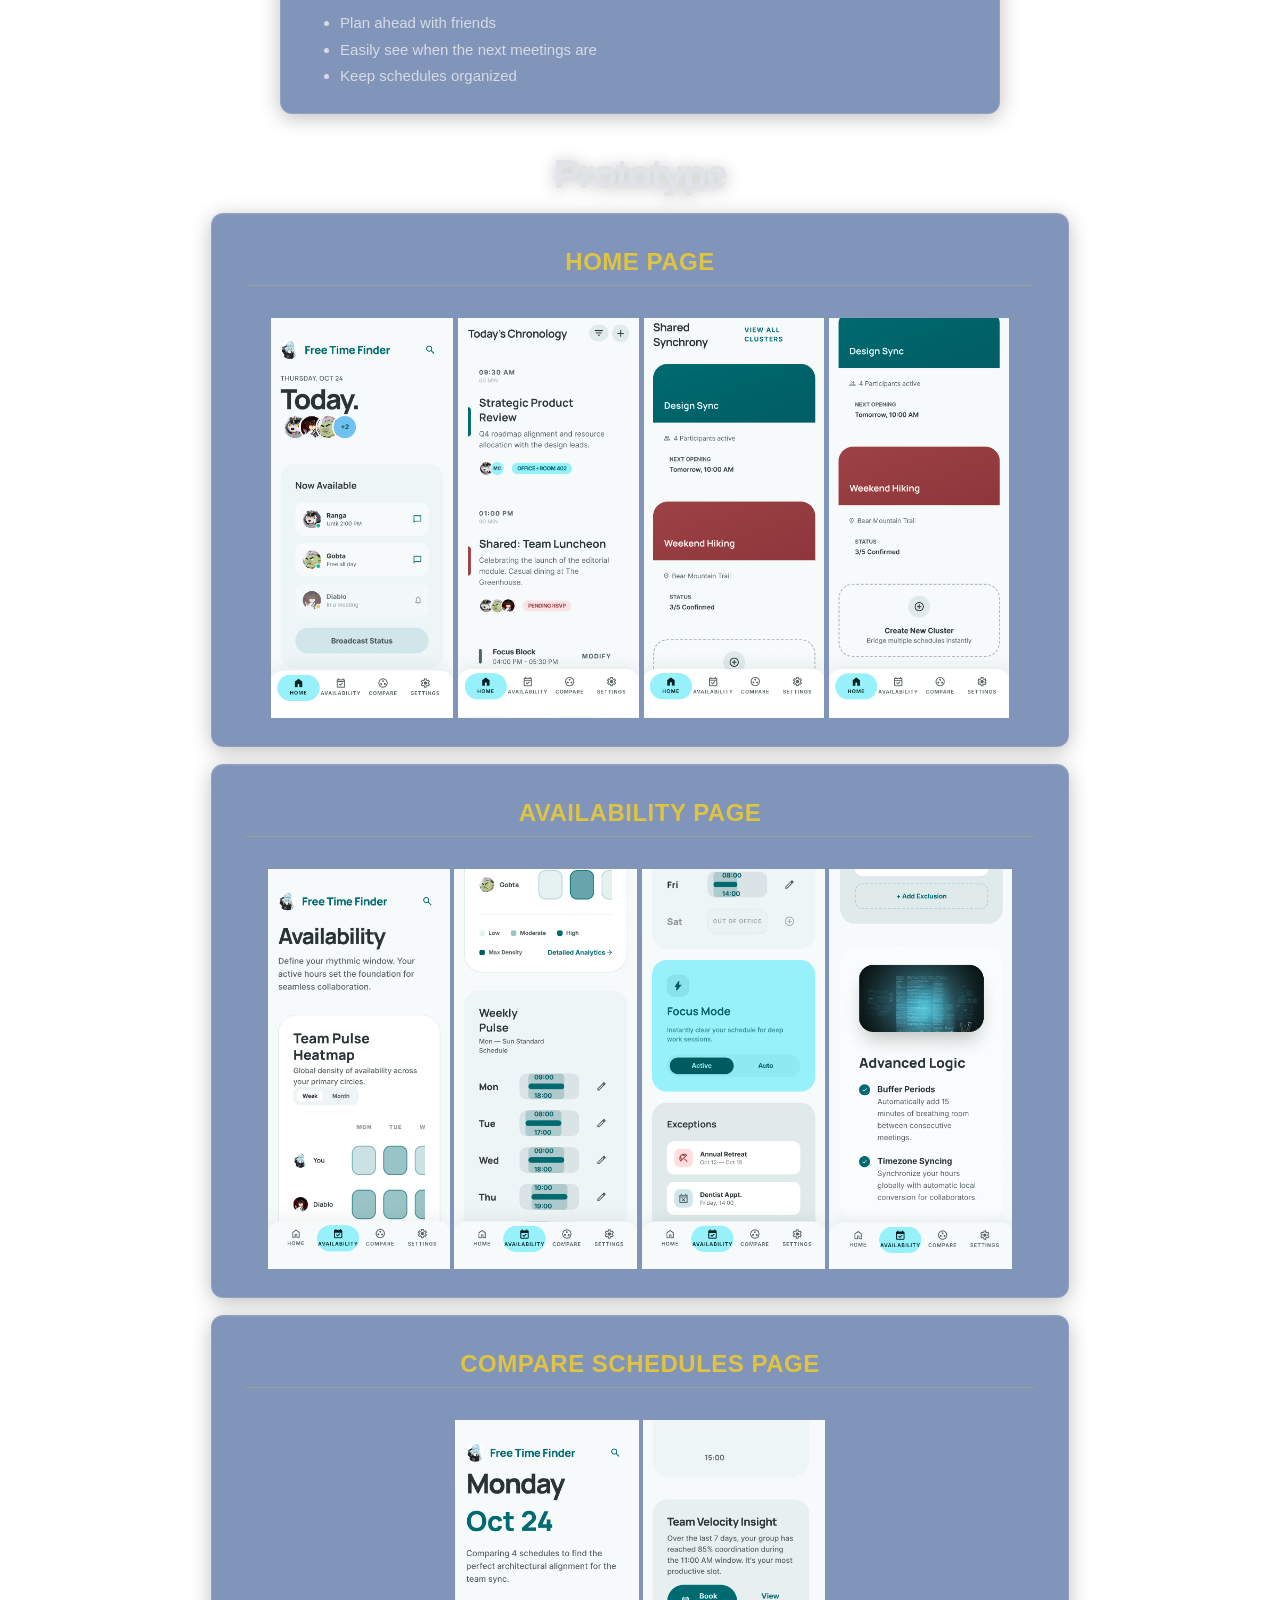
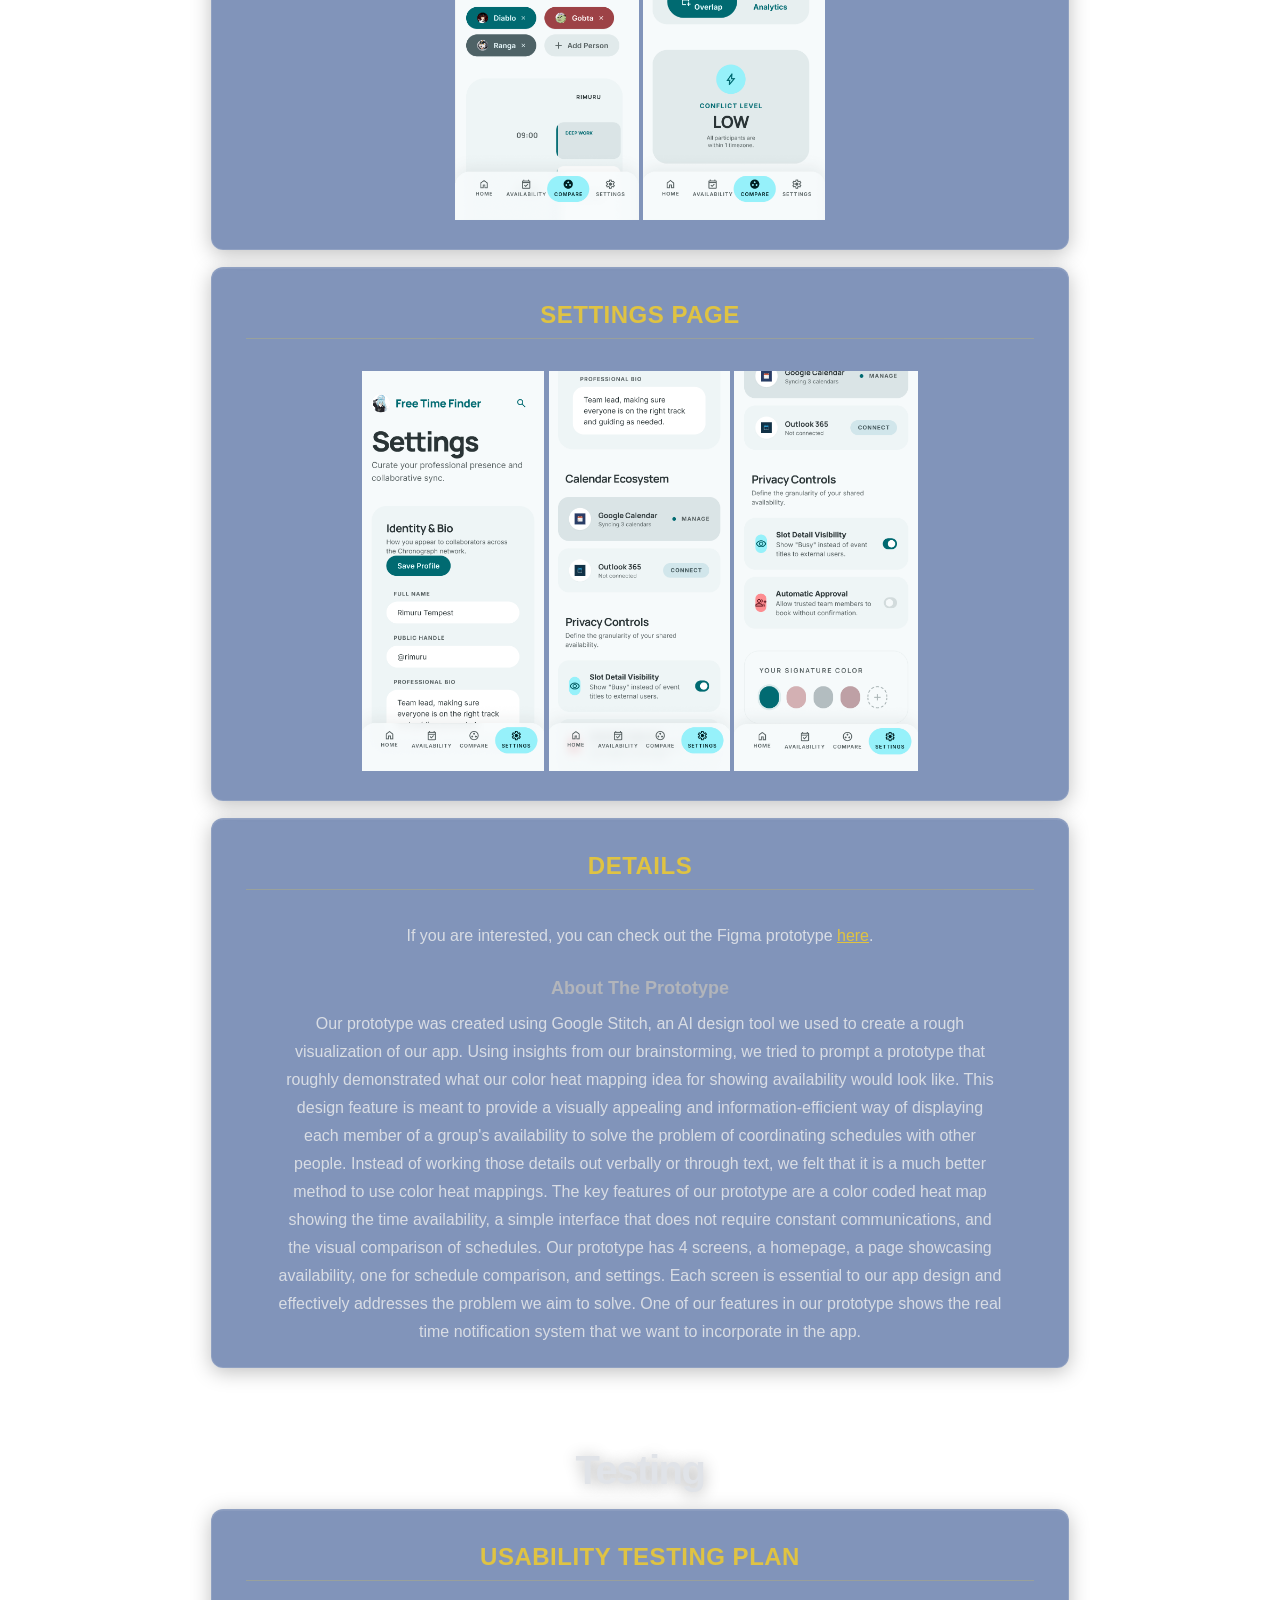
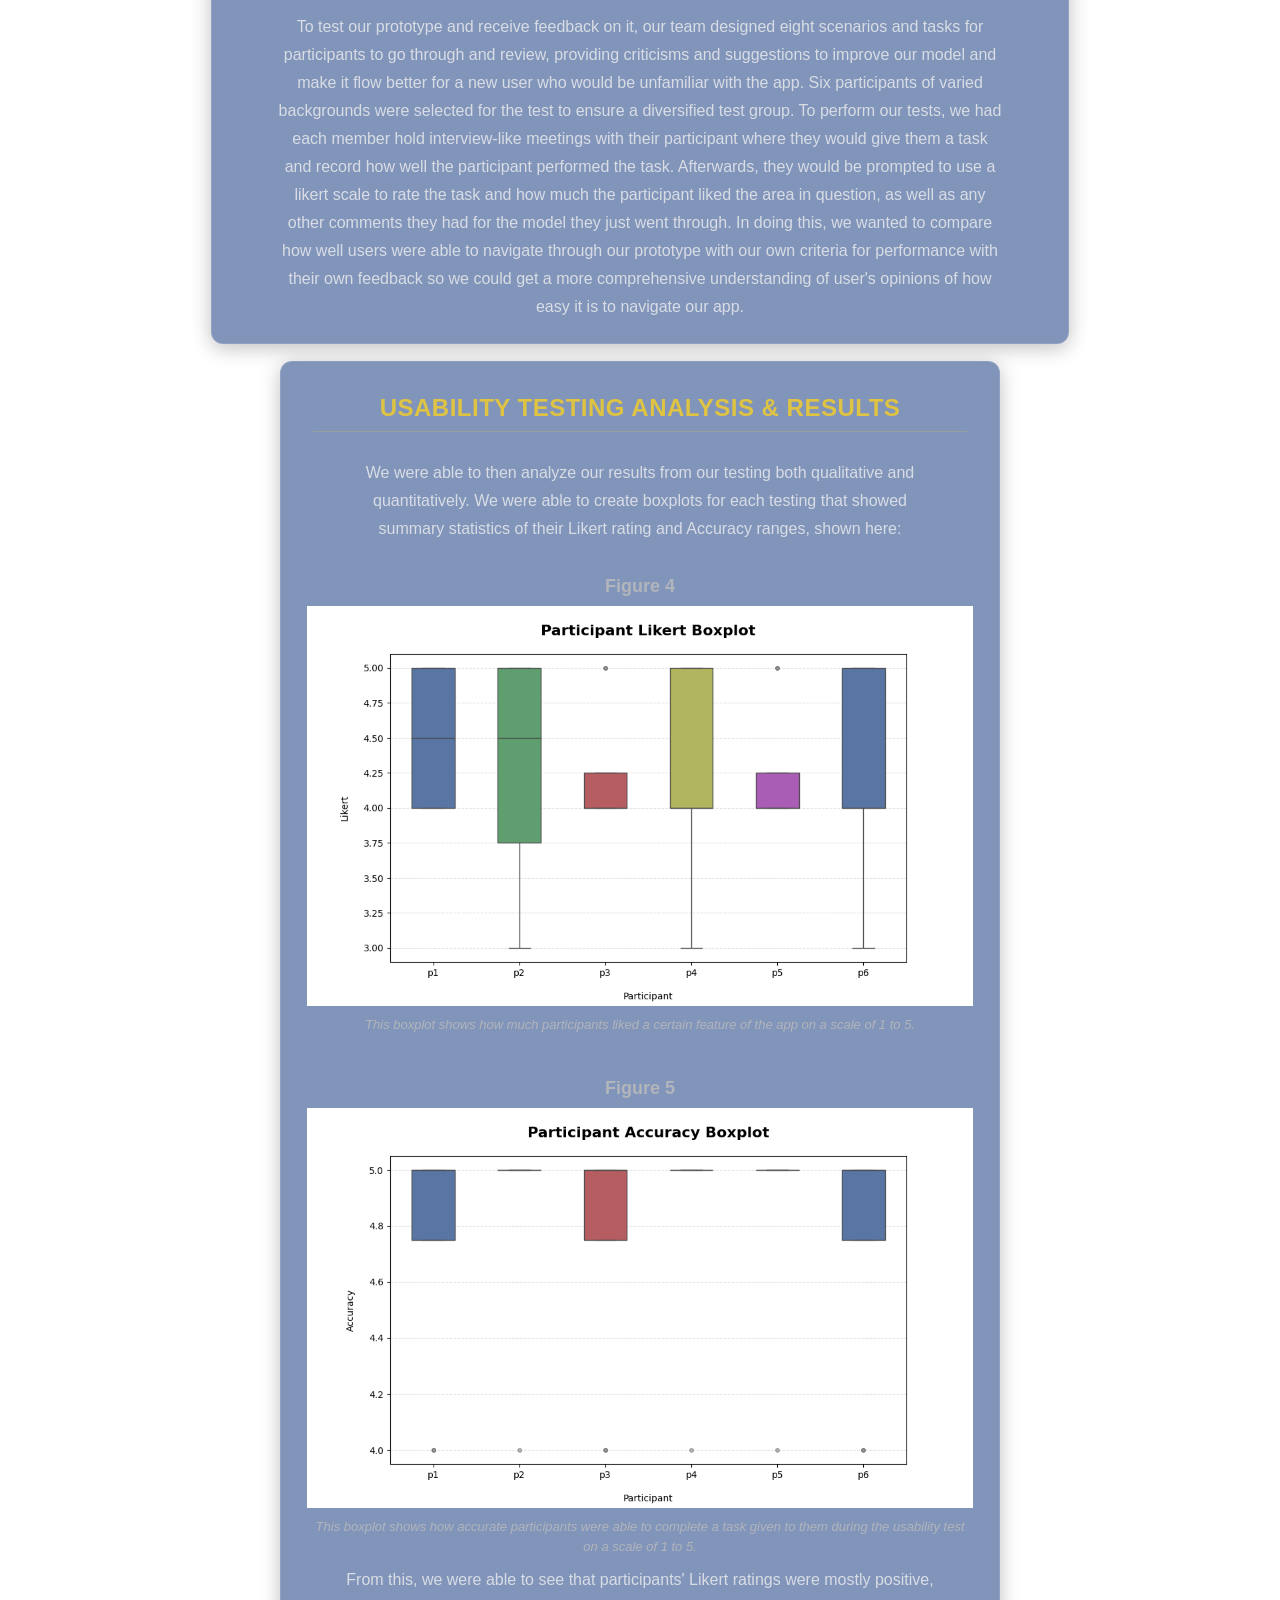
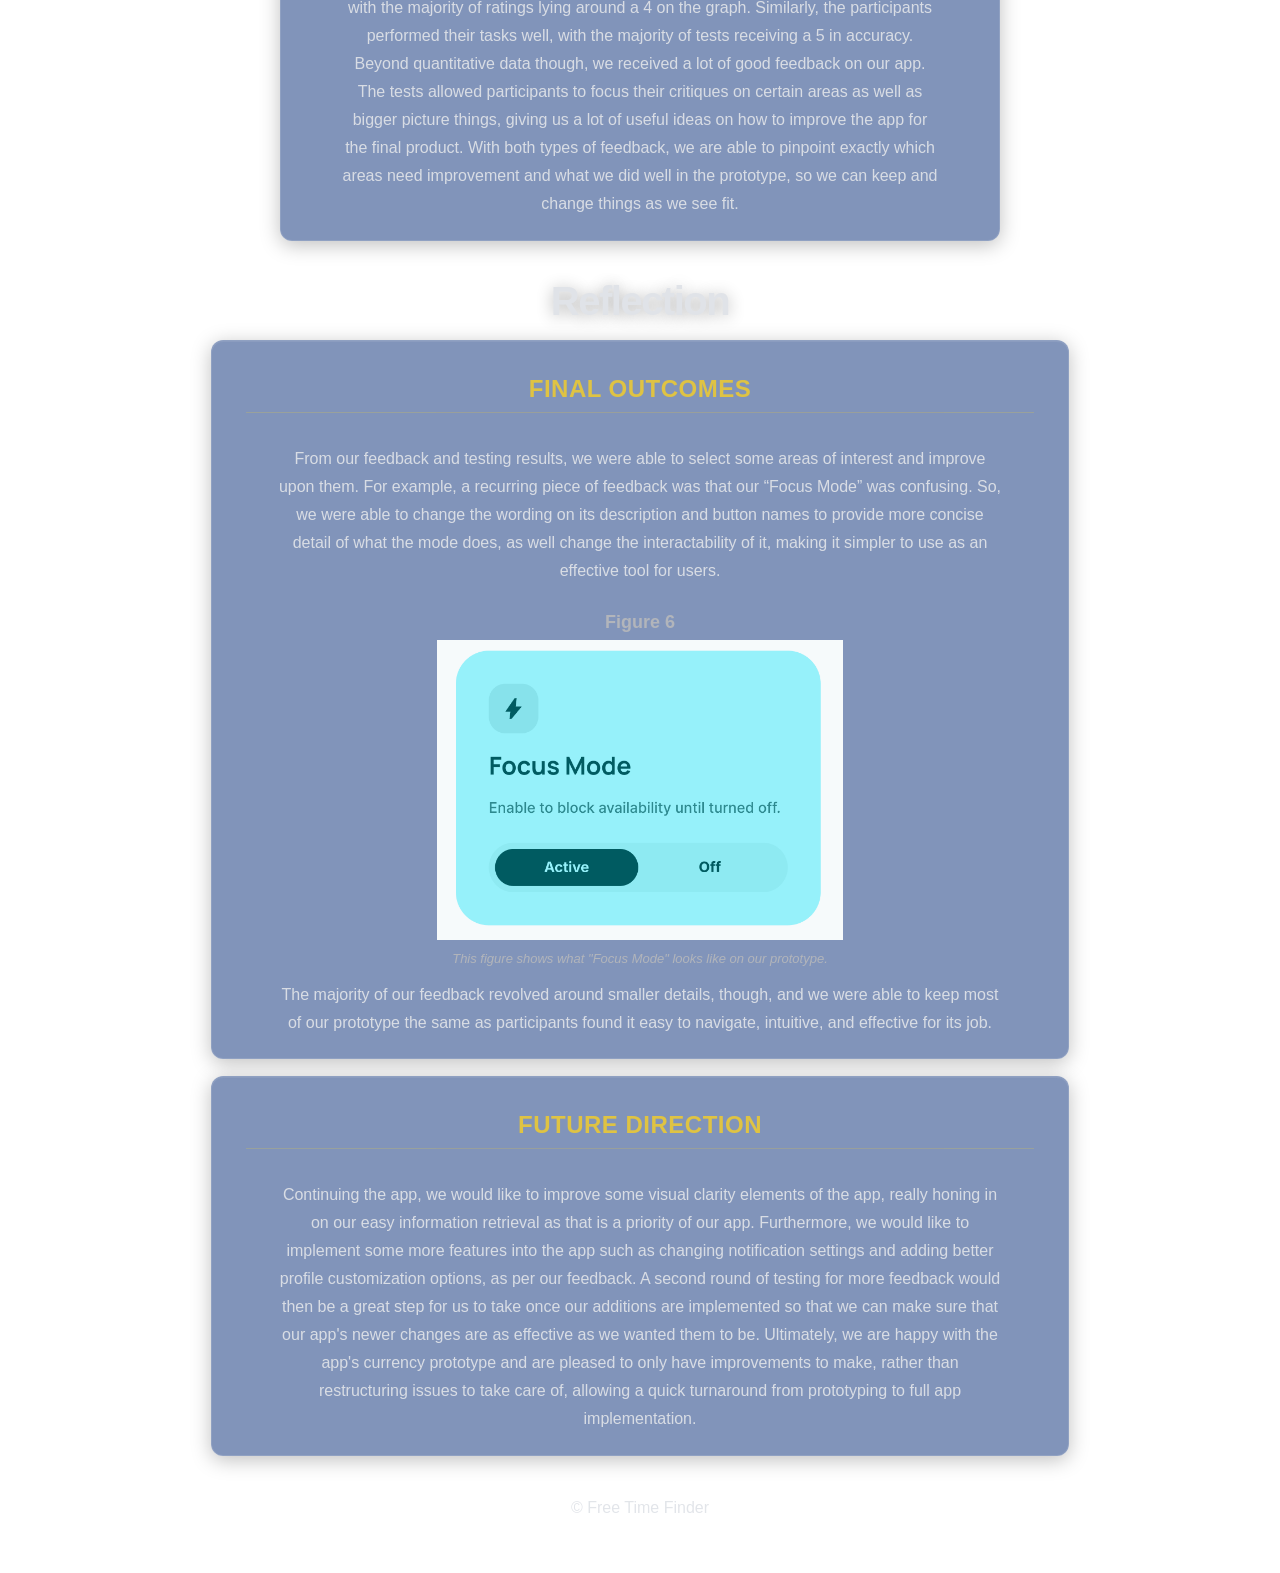
==== commit 878c945b: "Made website look better." ====
--- a/pages/home.html
+++ b/pages/home.html
@@ -6,7 +6,6 @@
     <title>Home</title>
     <link rel="icon" href="../images/ADTX7288.PNG">
     <link rel="stylesheet" href="../css/base.css">
-    <link rel="stylesheet" href="../css/home.css">
 </head>
 <body>
     <main>
@@ -138,21 +137,27 @@
             <div id="visualizations">
                 <h3>Visualizations</h3>
                 <h4>Figure 1</h4>
-                <img src="../images/busy_bar.png" height="400px"><br>
-                <caption>
-                    The chart above shows us how busy members of each academic year were on average. The scale was originally between a range of 1-5 on the survey,
-                    but the data was organized by grouping the numbers by academic year.
-                </caption>
-                <h4>Figure 2</h4>
-                <img src="../images/compare_box.png" height="400px"><br>
-                <caption>
-                    This chart gives a range for how easy students think it is to compare their schedules with other people by using Google Calendar with results by academic year.
-                </caption>
-                <h4>Figure 3</h4>
-                <img src="../images/tool_heatmap.png" height="400px"><br>
-                <caption>
-                    This heat map shows respondent's confidence in their most used time management tool and overall time management ability.
-                </caption>
+                <figure>
+                    <img src="../images/busy_bar.png" height="400px"><br>
+                    <figcaption>
+                        The chart above shows us how busy members of each academic year were on average. The scale was originally between a range of 1-5 on the survey,
+                        but the data was organized by grouping the numbers by academic year.
+                    </figcaption>
+                </figure>
+                <figure>
+                    <h4>Figure 2</h4>
+                    <img src="../images/compare_box.png" height="400px"><br>
+                    <figcaption>
+                        This chart gives a range for how easy students think it is to compare their schedules with other people by using Google Calendar with results by academic year.
+                    </figcaption>
+                </figure>
+                <figure>
+                    <h4>Figure 3</h4>
+                    <img src="../images/tool_heatmap.png" height="400px"><br>
+                    <figcaption>
+                        This heat map shows respondent's confidence in their most used time management tool and overall time management ability.
+                    </figcaption>
+                </figure>
             </div>
         </div><br>
         <div class="brainstorm">
@@ -188,7 +193,7 @@
             </div>
             <div id="sketches">
                 <h3>Sketches</h3>
-                <img src="../images/Sketches.png" height="400px"><br>
+                <img src="../images/Sketches.png" width="700px"><br>
                 <p>
                     We chose to use the first sketch idea, because it provides a simple visualization which makes it easy for users to see and understand what days their friends or group members are busy.
                 </p>
@@ -346,7 +351,8 @@
             </div>
         </div><br>
         <div class="testing">
-            <div class="plan">
+            <h2>Testing</h2>
+            <div id="plan">
                 <h3>Usability Testing Plan</h3>
                 <p>
                     To test our prototype and receive feedback on it, our team designed eight scenarios and tasks for participants to go through and review, providing criticisms and suggestions to improve our
@@ -357,13 +363,19 @@
                     could get a more comprehensive understanding of user's opinions of how easy it is to navigate our app.
                 </p>
             </div>
-            <div class="analysis">
+            <div id="visualizations">
                 <h3>Usability Testing Analysis & Results</h3>
                 <p>We were able to then analyze our results from our testing both qualitative and quantitatively.  We were able to create boxplots for each testing that showed summary statistics of their Likert rating and Accuracy ranges, shown here:</p>
-                <h4>Figure 4</h4>
-                <img src="../images/likert_plot.png" height="400px" alt="Boxplot on participant likert scale">
-                <h4>Figure 5</h4>
-                <img src="../images/accuracy_plot.png" height="400px" alt="Boxplot on participant accuracy scale">
+                <figure>
+                    <h4>Figure 4</h4>
+                    <img src="../images/likert_plot.png" height="400px" alt="Boxplot on participant likert scale">
+                    <figcaption>This boxplot shows how much participants liked a certain feature of the app on a scale of 1 to 5.</figcaption>
+                </figure>
+                <figure>
+                    <h4>Figure 5</h4>
+                    <img src="../images/accuracy_plot.png" height="400px" alt="Boxplot on participant accuracy scale">
+                    <figcaption>This boxplot shows how accurate participants were able to complete a task given to them during the usability test on a scale of 1 to 5.</figcaption>
+                </figure>
                 <p>
                     From this, we were able to see that participants' Likert ratings were mostly positive, with the majority of ratings lying around a 4 on the graph. Similarly, the participants performed
                     their tasks well, with the majority of tests receiving a 5 in accuracy. Beyond quantitative data though, we received a lot of good feedback on our app. The tests allowed participants
@@ -373,18 +385,22 @@
             </div>
         </div>
         <div class="reflection">
-            <div class="outcomes">
+            <h2>Reflection</h2>
+            <div id="outcomes">
                 <h3>Final Outcomes</h3>
                 <p>
                     From our feedback and testing results, we were able to select some areas of interest and improve upon them. For example, a recurring piece of feedback was that our “Focus Mode” was confusing.
                     So, we were able to change the wording on its description and button names to provide more concise detail of what the mode does, as well change the interactability of it, making it simpler to
                     use as an effective tool for users.
                 </p>
-                <h4>Figure 6</h4>
-                <img src="../images/focus.png" height="300px" alt="Image of focus mode">
+                <figure>
+                    <h4>Figure 6</h4>
+                    <img src="../images/focus.png" height="300px" alt="Image of focus mode">
+                    <figcaption>This figure shows what "Focus Mode" looks like on our prototype.</figcaption>
+                </figure>
                 <p>The majority of our feedback revolved around smaller details, though, and we were able to keep most of our prototype the same as participants found it easy to navigate, intuitive, and effective for its job.</p>
             </div>
-            <div class="future">
+            <div id="future">
                 <h3>Future Direction</h3>
                 <p>
                     Continuing the app, we would like to improve some visual clarity elements of the app, really honing in on our easy information retrieval as that is a priority of our app.
--- a/css/base.css
+++ b/css/base.css
@@ -1,3 +1,5 @@
+/* ------------------- VARIABLES ------------------- */
+
 :root {
     /* COLOR */
     --primary-color: #e0e3e8;
@@ -18,6 +20,9 @@
 }
 
 
+
+/* ------------------- MAIN SECTIONS ------------------- */
+
 * {
     margin: 0;
     padding: 0;
@@ -29,7 +34,6 @@
     height: 100%;
     height: 100%;
 }
-
 
 body {
     width: 100%;
@@ -43,31 +47,211 @@
 }
 
 footer {
-    margin: 2%;
-    font-size: 18px;
-}
-
+    font-size: 12px;
+}
+
+main {
+    text-align: center;
+    padding: 2% 0 4%;
+}
+
+main > div {
+    margin: 0 auto 3%;
+    max-width: 960px;
+    padding: 0 4%;
+}
+
+a {
+    color: var(--link-color);
+}
+
+
+
+/* ------------------- SUBSECTIONS ------------------- */
+
+div div {
+    padding: 2.5% 3%;
+    margin: 2% 0;
+    background: rgba(26, 60, 130, 0.55);
+    border: 1px solid rgba(255, 255, 255, 0.12);
+    border-radius: 12px;
+    box-shadow:
+        0 4px 20px rgba(0, 0, 0, 0.25),
+        inset 0 1px 0 rgba(255, 255, 255, 0.08);
+    backdrop-filter: blur(6px);
+    transition: box-shadow 0.2s ease, transform 0.2s ease;
+}
+
+div div:hover {
+    box-shadow:
+        0 8px 32px rgba(0, 0, 0, 0.35),
+        inset 0 1px 0 rgba(255, 255, 255, 0.1);
+    transform: translateY(-2px);
+}
+
+
+
+/* ------------------- HEADERS ------------------- */
 
 h1 {
     font-size: var(--h1-size);
     margin: 3%;
+    letter-spacing: -1.5px;
+    line-height: 1.1;
+    text-shadow: 0 2px 16px rgba(0, 0, 0, 0.3);
+    font-weight: 900;
 }
 
 h2 {
     font-size: var(--h2-size);
     margin: 2%;
+    letter-spacing: -1.5px;
+    line-height: 1.1;
+    text-shadow: 0 2px 16px rgba(0, 0, 0, 0.3);
+    font-weight: 800;
 }
 
 h3 {
     font-size: var(--h3-size);
     margin: 1%;
+    font-family: var(--font-secondary);
+    font-weight: 700;
+    letter-spacing: 0.5px;
+    text-transform: uppercase;
+    color: var(--link-color);
+    opacity: 0.9;
+    margin-bottom: 4%;
+    border-bottom: 1px solid rgba(233, 200, 54, 0.25);
+    padding-bottom: 5px;
 }
 
 h4 {
     font-size: var(--h4-size);
     margin: 1%;
-}
-
-a {
-    color: var(--link-color);
+    font-family: var(--font-secondary);
+    font-weight: 600;
+    margin: 3% 2% 1% 2%;
+    color: var(--secondary-color);
+}
+
+
+
+/* ------------------- BODY ------------------- */
+
+p {
+    font-family: var(--font-secondary);
+    font-size: 16px;
+    line-height: 1.75;
+    color: var(--primary-color);
+    opacity: 0.92;
+    max-width: 90%;
+    margin-left: auto;
+    margin-right: auto;
+}
+
+figure {
+    margin: 1.5% auto;
+    display: inline-block;
+}
+
+figcaption {
+    font-family: var(--font-secondary);
+    font-size: 13px;
+    color: var(--secondary-color);
+    margin-top: 2px;
+    font-style: italic;
+}
+
+#flush_left {
+    display: inline-block;
+    text-align: left;
+    padding-left: 0;
+    margin: 1% 4% 4% 4%;
+}
+
+
+
+/* ------------------- TEAM INFO ------------------- */
+
+#team_info ul {
+    list-style: none;
+    display: flex;
+    flex-wrap: wrap;
+    justify-content: center;
+    gap: 1.5%;
+    padding: 0;
+}
+
+#team_info li {
+    align-items: center;
+    margin: 1%;
+}
+
+#team_info li img {
+    display: block;
+    margin: 0 auto 6px;
+    border-radius: 50%;
+    border: 2px solid rgba(233, 200, 54, 0.4);
+}
+
+
+
+/* ------------------- VISUALIZATIONS ------------------- */
+
+#visualizations {
+    padding: 2.5% 3%;
+    margin: 2% auto;
+    max-width: 720px;
+    background: rgba(26, 60, 130, 0.55);
+    border: 1px solid rgba(255, 255, 255, 0.12);
+    border-radius: 12px;
+    box-shadow: 0 4px 20px rgba(0, 0, 0, 0.25);
+    backdrop-filter: blur(6px);
+}
+
+
+
+/* ------------------- PERSONAS ------------------- */
+
+.personas div {
+    padding: 2.5% 3%;
+    margin: 2% auto;
+    max-width: 720px;
+    background: rgba(26, 60, 130, 0.55);
+    border: 1px solid rgba(255, 255, 255, 0.12);
+    border-radius: 12px;
+    box-shadow: 0 4px 20px rgba(0, 0, 0, 0.25);
+    backdrop-filter: blur(6px);
+    text-align: left;
+}
+
+.personas p {
+    margin: 0 0 0 2%;
+    max-width: none;
+}
+
+.personas ul {
+    margin: 1px 0 1px 5%;
+    color: var(--primary-color);
+    opacity: 0.9;
+}
+
+.personas li {
+    margin-bottom: 2px;
+    font-family: var(--font-secondary);
+    font-size: 15px;
+    line-height: 1.65;
+}
+
+.personas img {
+    max-height: 50px;
+    vertical-align: middle;
+    margin: 0 8px 10px 0;
+    border-radius: 6px;
+    float: left;
+}
+
+.personas h4 {
+    margin: 2% 2% 1% 2%;
+    clear: both;
 }
